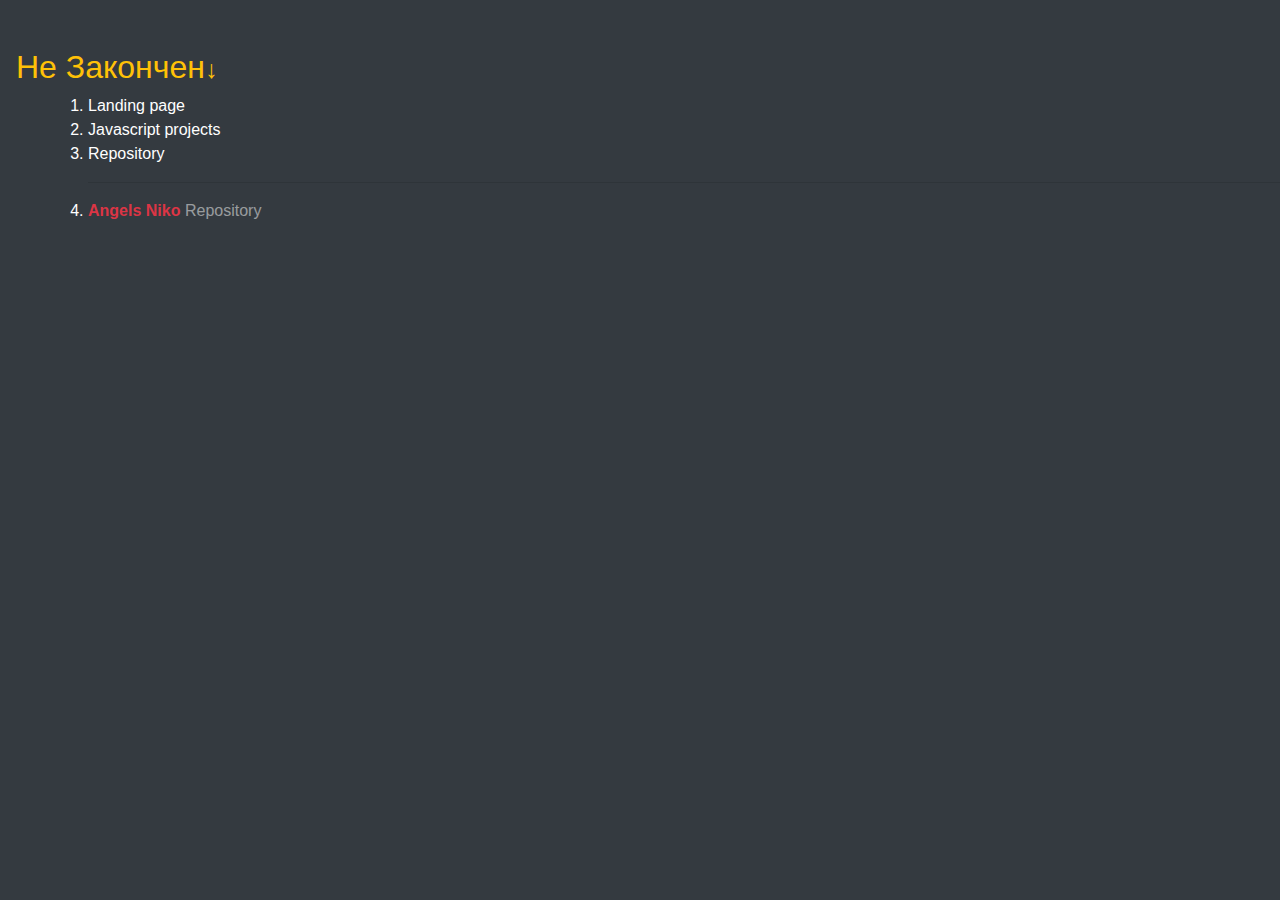
==== index.html @ 4ac3818c "mosaic" ====
<!DOCTYPE html>
<html lang="en">

<head>
    <meta charset="UTF-8">
    <meta name="viewport" content="width=device-width, initial-scale=1.0">
    <link rel="stylesheet" href="./Bino/src/css/bootstrap.min.css">
    <title>
        HH
    </title>
</head>

<body class="h-100 bg-dark">
    <h2 class="ml-3 text-warning mt-5 text-capitalize">не закончен<span style="font-size: 25px;">&darr;</span></h2>
    <ol class=" ml-5 text-white">
        <li>
            <a href="Bino/src/index.html" class="text-white">Landing page</a>
        </li>
        <li>
            <a href="project/src" class="text-white">Javascript projects</a>
        </li>
        <li>
            <a href="https://github.com/abcaagh/abcaagh.github.io" class="text-white">Repository</a>
        </li>
        <hr>
        <li>
            <a href="AngelsNiko/src/index.html" class="text-danger font-weight-bold">Angels Niko</a>
            <a target="_blank" href="https://github.com/abcaagh/abcaagh.github.io/tree/master/AngelsNiko/src"  class="text-white-50">Repository</a>
        </li>
    </ol>
</body>

</html>
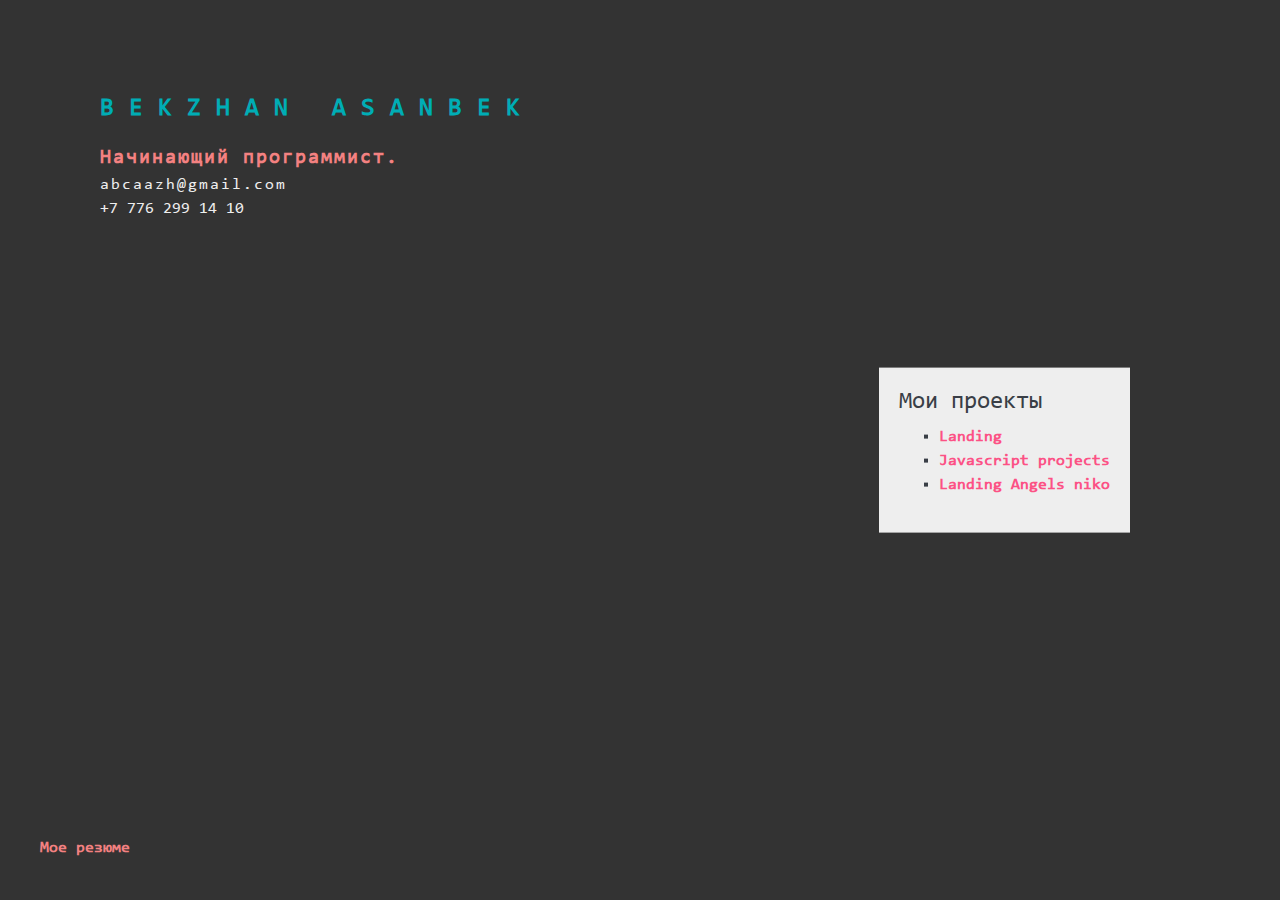
==== commit 761f49fa: "refactoring introduce" ====
--- a/index.html
+++ b/index.html
@@ -4,30 +4,37 @@
 <head>
     <meta charset="UTF-8">
     <meta name="viewport" content="width=device-width, initial-scale=1.0">
-    <link rel="stylesheet" href="./Bino/src/css/bootstrap.min.css">
+    <link rel="stylesheet" href="./works/Bino/src/css/bootstrap.min.css">
+    <link rel="stylesheet" href="./style.css">
     <title>
-        HH
+        My Projects
     </title>
+
 </head>
 
-<body class="h-100 bg-dark">
-    <h2 class="ml-3 text-warning mt-5 text-capitalize">не закончен<span style="font-size: 25px;">&darr;</span></h2>
-    <ol class=" ml-5 text-white">
-        <li>
-            <a href="Bino/src/index.html" class="text-white">Landing page</a>
-        </li>
-        <li>
-            <a href="project/src" class="text-white">Javascript projects</a>
-        </li>
-        <li>
-            <a href="https://github.com/abcaagh/abcaagh.github.io" class="text-white">Repository</a>
-        </li>
-        <hr>
-        <li>
-            <a href="AngelsNiko/src/index.html" class="text-danger font-weight-bold">Angels Niko</a>
-            <a target="_blank" href="https://github.com/abcaagh/abcaagh.github.io/tree/master/AngelsNiko/src"  class="text-white-50">Repository</a>
-        </li>
-    </ol>
+<body>
+    <div class="introduce">
+        <div class="introduce-name">Bekzhan Asanbek</div>
+        <div class="indroduce-speciality">Начинающий программист.</div>
+        <a class="introduce-mail introduce-feedback" href="mailto:abcaazh@gmail.com">abcaazh@gmail.com</a>
+        <a class="introduce-phone introduce-feedback" href="tel:+77763030317">+7 776 299 14 10</a>
+        <div class="introduce-projects">
+            <h4>Мои проекты</h4>
+            <ul>
+                <li>
+                    <a href="works/Bino/src/index.html">Landing</a>
+                </li>
+                <li>
+                    <a href="works/js-project/src/index.html">Javascript projects</a>
+                </li>
+                <li>
+                    <a href="works/AngelsNiko/src/index.html">Landing Angels niko</a>
+                </li>
+            </ul>
+        </div>
+        <div class="introduce-resume">
+            <a href="https://hh.kz/resume/95d84b2cff079bff320039ed1f644f6832456b" target="_blank">Мое резюме</a>
+        </div>
+    </div>
 </body>
-
 </html>--- a/style.css
+++ b/style.css
@@ -0,0 +1,99 @@
+@font-face {
+    font-family: 'Consolas';
+    src: url('./fonts/Consolas.eot');
+    src: url('./fonts/Consolas.eot?#iefix') format('embedded-opentype'),
+        url('./fonts/Consolas.woff2') format('woff2'),
+        url('./fonts/Consolas.woff') format('woff'),
+        url('./fonts/Consolas.ttf') format('truetype');
+    font-weight: normal;
+    font-style: normal;
+    font-display: swap;
+}
+
+
+* {
+    font-family: 'Consolas', sans-serif;
+    font-style: normal;
+}
+
+.introduce {
+    position: relative;
+    height: 100vh;
+    font-family: sans-serif;
+    width: 100%;
+    padding: 60px  100px;
+    background-color: #393e46;
+    color: #eee;
+    background: url('./img/intro-min.jpg') center center / cover no-repeat;
+    z-index: 1;
+}
+
+.introduce::after {
+    content: '';
+    position: absolute;
+    top: 0;
+    left: 0;
+    width: 100%;
+    height: 100%;
+    background-color: rgba(0, 0, 0, .8);
+    z-index: -1;
+}
+.introduce .introduce-name {
+    margin-top: 30px;
+    font-weight: bold;
+    color: #00adb5;
+    font-size: 25px;
+    text-transform: uppercase;
+    margin-bottom: 15px;
+    letter-spacing: 15px;
+}
+
+.introduce .indroduce-speciality {
+    font-weight: 700;
+    color: #f38181;
+    font-size: 20px;
+    letter-spacing: 2px;
+}
+.introduce .introduce-resume  {
+    position: absolute;
+    left: 40px;
+    bottom: 40px;
+    color: #fc5185;
+    font-weight: 700;
+}
+.introduce .introduce-feedback {
+    color: #eee;
+    display: block;
+}
+.introduce .introduce-mail {
+  letter-spacing: 2px;
+}
+.introduce .introduce-resume a {
+    color: #f38181;
+}
+.introduce .introduce-projects {
+    background-color: #eee;
+    position: absolute;
+    right: 150px;
+    top: 50%;
+    transform: translateY(-50%);
+    margin: 0 auto;
+    color: #393e46;
+    padding: 20px;
+}
+.introduce .introduce-projects ul {
+    list-style-type: square;
+}
+.introduce .introduce-projects ul li a {
+    color: #fc5185;
+    font-weight: 800;
+}
+.introduce .introduce-projects ul li:nth-child(1) a{
+    cursor: not-allowed;
+}
+
+@media (max-width: 650px) {
+    .introduce .introduce-projects{
+        top: 60%;
+    }
+}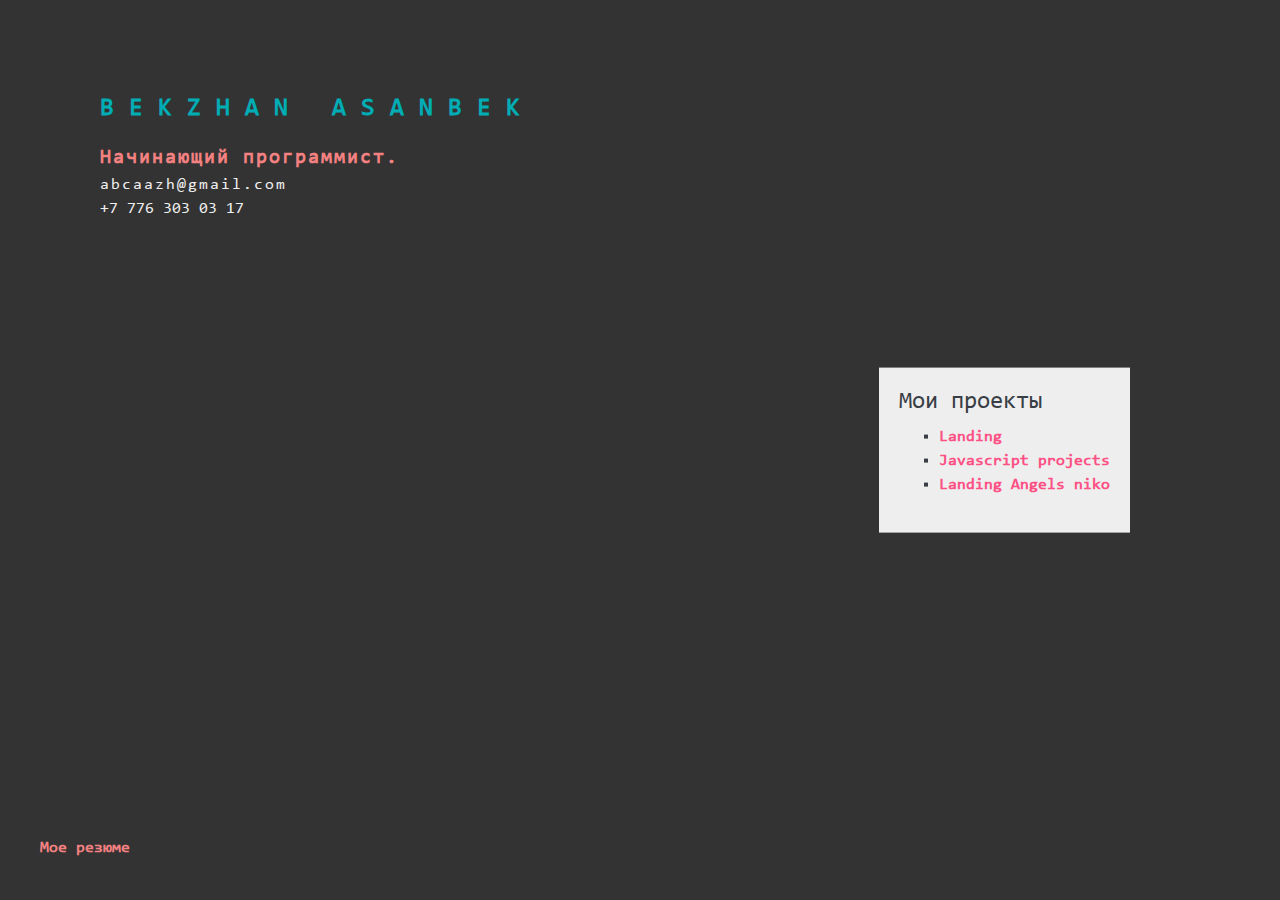
==== commit f7ed5467: "refactoring counter" ====
--- a/index.html
+++ b/index.html
@@ -17,7 +17,7 @@
         <div class="introduce-name">Bekzhan Asanbek</div>
         <div class="indroduce-speciality">Начинающий программист.</div>
         <a class="introduce-mail introduce-feedback" href="mailto:abcaazh@gmail.com">abcaazh@gmail.com</a>
-        <a class="introduce-phone introduce-feedback" href="tel:+77763030317">+7 776 299 14 10</a>
+        <a class="introduce-phone introduce-feedback" href="tel:+77763030317">+7 776 303 03 17</a>
         <div class="introduce-projects">
             <h4>Мои проекты</h4>
             <ul>
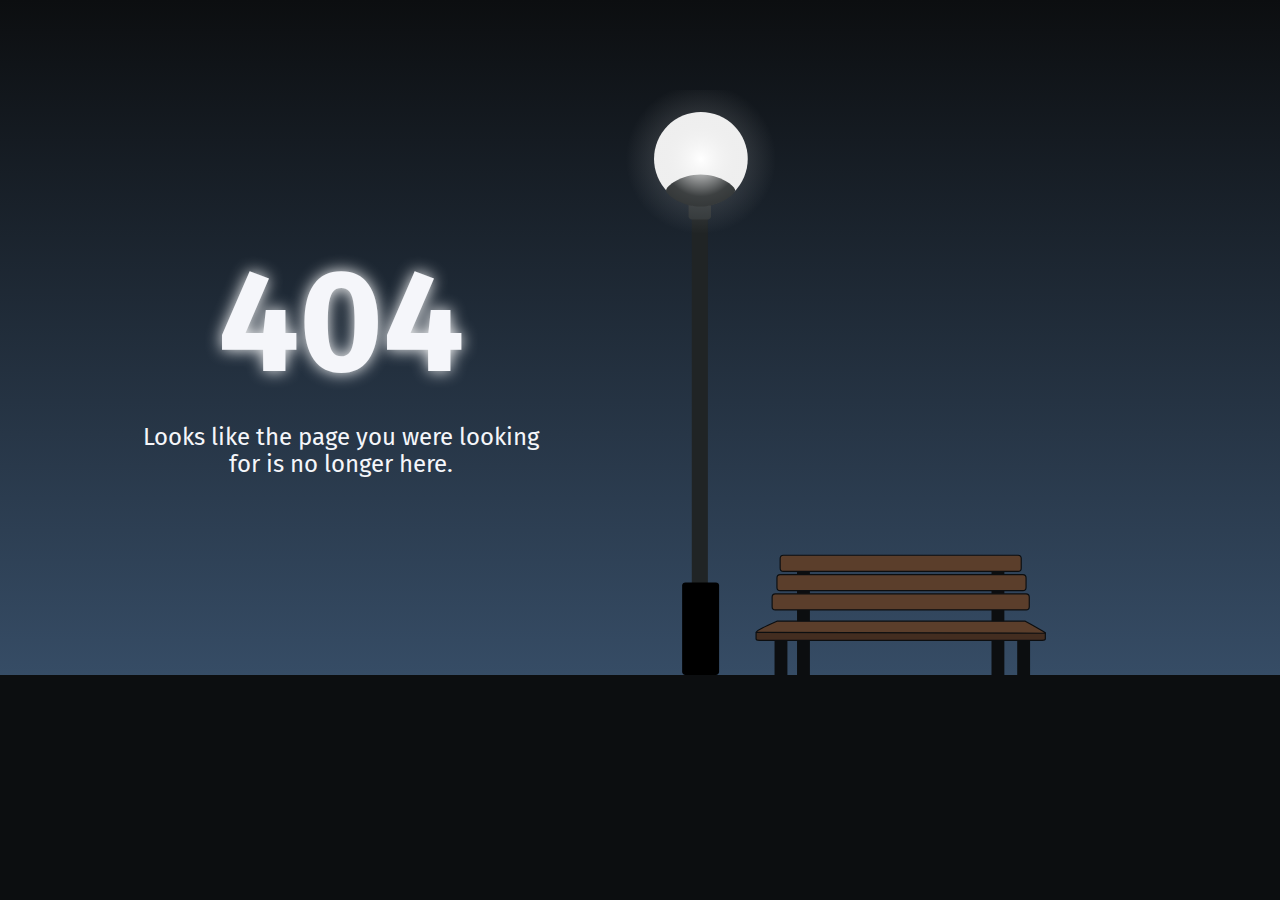
==== commit 01d8ca79: "end 404" ====
--- a/index.html
+++ b/index.html
@@ -1,39 +1,63 @@
 <!DOCTYPE html>
 <html lang="en">
-
 <head>
     <meta charset="UTF-8">
     <meta name="viewport" content="width=device-width, initial-scale=1.0">
-    <link rel="stylesheet" href="./works/Bino/src/css/bootstrap.min.css">
-    <link rel="stylesheet" href="./style.css">
-    <title>
-        My Projects
-    </title>
-
+    <link rel="stylesheet" href="./css/style.css">
+    <title>Document</title>
 </head>
-
 <body>
-    <div class="introduce">
-        <div class="introduce-name">Bekzhan Asanbek</div>
-        <div class="indroduce-speciality">Начинающий программист.</div>
-        <a class="introduce-mail introduce-feedback" href="mailto:abcaazh@gmail.com">abcaazh@gmail.com</a>
-        <a class="introduce-phone introduce-feedback" href="tel:+77763030317">+7 776 303 03 17</a>
-        <div class="introduce-projects">
-            <h4>Мои проекты</h4>
-            <ul>
-                <li>
-                    <a href="works/Bino/src/index.html">Landing</a>
-                </li>
-                <li>
-                    <a href="works/js-project/src/index.html">Javascript projects</a>
-                </li>
-                <li>
-                    <a href="works/AngelsNiko/src/index.html">Landing Angels niko</a>
-                </li>
-            </ul>
+    <div class="background">
+        <div class="ground"></div>
+    </div>
+    <div class="container">
+        <div class="left-section">
+            <div class="inner-content">
+                <h1 class="heading">404</h1>
+                <p class="subheading">Looks like the page you were looking for is no longer here.</p>
+            </div>
         </div>
-        <div class="introduce-resume">
-            <a href="https://hh.kz/resume/95d84b2cff079bff320039ed1f644f6832456b" target="_blank">Мое резюме</a>
+        <div class="right-section">
+            <svg class="svgimg" xmlns="http://www.w3.org/2000/svg" viewBox="51.5 -15.288 385 505.565">
+            <g class="bench-legs">
+              <path d="M202.778,391.666h11.111v98.611h-11.111V391.666z M370.833,390.277h11.111v100h-11.111V390.277z M183.333,456.944h11.111
+              v33.333h-11.111V456.944z M393.056,456.944h11.111v33.333h-11.111V456.944z" />
+            </g>
+            <g class="top-bench">
+              <path d="M396.527,397.917c0,1.534-1.243,2.777-2.777,2.777H190.972c-1.534,0-2.778-1.243-2.778-2.777v-8.333
+              c0-1.535,1.244-2.778,2.778-2.778H393.75c1.534,0,2.777,1.243,2.777,2.778V397.917z M400.694,414.583
+              c0,1.534-1.243,2.778-2.777,2.778H188.194c-1.534,0-2.778-1.244-2.778-2.778v-8.333c0-1.534,1.244-2.777,2.778-2.777h209.723
+              c1.534,0,2.777,1.243,2.777,2.777V414.583z M403.473,431.25c0,1.534-1.244,2.777-2.778,2.777H184.028
+              c-1.534,0-2.778-1.243-2.778-2.777v-8.333c0-1.534,1.244-2.778,2.778-2.778h216.667c1.534,0,2.778,1.244,2.778,2.778V431.25z"
+              />
+            </g>
+            <g class="bottom-bench">
+              <path d="M417.361,459.027c0,0.769-1.244,1.39-2.778,1.39H170.139c-1.533,0-2.777-0.621-2.777-1.39v-4.86
+              c0-0.769,1.244-0.694,2.777-0.694h244.444c1.534,0,2.778-0.074,2.778,0.694V459.027z" />
+              <path d="M185.417,443.75H400c0,0,18.143,9.721,17.361,10.417l-250-0.696C167.303,451.65,185.417,443.75,185.417,443.75z" />
+            </g>
+            <g id="lamp">
+              <path class="lamp-details" d="M125.694,421.997c0,1.257-0.73,3.697-1.633,3.697H113.44c-0.903,0-1.633-2.44-1.633-3.697V84.917
+              c0-1.257,0.73-2.278,1.633-2.278h10.621c0.903,0,1.633,1.02,1.633,2.278V421.997z"
+              />
+              <path class="lamp-accent" d="M128.472,93.75c0,1.534-1.244,2.778-2.778,2.778h-13.889c-1.534,0-2.778-1.244-2.778-2.778V79.861
+              c0-1.534,1.244-2.778,2.778-2.778h13.889c1.534,0,2.778,1.244,2.778,2.778V93.75z" />
+              
+              <circle class="lamp-light" cx="119.676" cy="44.22" r="40.51" />
+              <path class="lamp-details" d="M149.306,71.528c0,3.242-13.37,13.889-29.861,13.889S89.583,75.232,89.583,71.528c0-4.166,13.369-13.889,29.861-13.889
+              S149.306,67.362,149.306,71.528z"/>
+              <radialGradient class="light-gradient" id="SVGID_1_" cx="119.676" cy="44.22" r="65" gradientUnits="userSpaceOnUse">
+                <stop  offset="0%" style="stop-color:#FFFFFF; stop-opacity: 1"/>
+                <stop  offset="50%" style="stop-color:#EDEDED; stop-opacity: 0.5">
+                  <animate attributeName="stop-opacity" values="0.0; 0.5; 0.0" dur="5000ms" repeatCount="indefinite"></animate>
+                </stop>
+                <stop  offset="100%" style="stop-color:#EDEDED; stop-opacity: 0"/>
+              </radialGradient>
+              <circle class="lamp-light__glow" fill="url(#SVGID_1_)" cx="119.676" cy="44.22" r="65"/>
+              <path class="lamp-bottom" d="M135.417,487.781c0,1.378-1.244,2.496-2.778,2.496H106.25c-1.534,0-2.778-1.118-2.778-2.496v-74.869
+              c0-1.378,1.244-2.495,2.778-2.495h26.389c1.534,0,2.778,1.117,2.778,2.495V487.781z" />
+            </g>
+          </svg>
         </div>
     </div>
 </body>
--- a/css/style.css
+++ b/css/style.css
@@ -0,0 +1,215 @@
+@import url("https://fonts.googleapis.com/css?family=Fira+Sans");
+/*Variables*/
+.left-section .inner-content {
+  position: absolute;
+  top: 50%;
+  -webkit-transform: translateY(-50%);
+          transform: translateY(-50%);
+}
+
+* {
+  -webkit-box-sizing: border-box;
+          box-sizing: border-box;
+}
+
+html, body {
+  margin: 0;
+  padding: 0;
+}
+
+body {
+  font-family: "Fira Sans", sans-serif;
+  color: #f5f6fa;
+}
+
+.background {
+  position: absolute;
+  top: 0;
+  left: 0;
+  width: 100%;
+  height: 100%;
+  background: -webkit-gradient(linear, left top, left bottom, from(#0C0E10), to(#446182));
+  background: linear-gradient(#0C0E10, #446182);
+}
+
+.background .ground {
+  position: absolute;
+  bottom: 0;
+  width: 100%;
+  height: 25vh;
+  background: #0C0E10;
+}
+
+@media (max-width: 770px) {
+  .background .ground {
+    height: 0vh;
+  }
+}
+
+.container {
+  position: relative;
+  margin: 0 auto;
+  width: 85%;
+  height: 100vh;
+  padding-bottom: 25vh;
+  display: -webkit-box;
+  display: -ms-flexbox;
+  display: flex;
+  -webkit-box-orient: horizontal;
+  -webkit-box-direction: normal;
+      -ms-flex-direction: row;
+          flex-direction: row;
+  -ms-flex-pack: distribute;
+      justify-content: space-around;
+}
+
+@media (max-width: 770px) {
+  .container {
+    -webkit-box-orient: vertical;
+    -webkit-box-direction: normal;
+        -ms-flex-direction: column;
+            flex-direction: column;
+    padding-bottom: 0vh;
+  }
+}
+
+.left-section, .right-section {
+  position: relative;
+}
+
+.left-section {
+  width: 40%;
+}
+
+@media (max-width: 770px) {
+  .left-section {
+    width: 100%;
+    height: 40%;
+    position: absolute;
+    top: 0;
+  }
+}
+
+@media (max-width: 770px) {
+  .left-section .inner-content {
+    position: relative;
+    padding: 1rem 0;
+  }
+}
+
+.heading {
+  text-align: center;
+  font-size: 9em;
+  line-height: 1.3em;
+  margin: 2rem 0 0.5rem 0;
+  padding: 0;
+  text-shadow: 0 0 1rem #fefefe;
+}
+
+@media (max-width: 770px) {
+  .heading {
+    font-size: 7em;
+    line-height: 1.15;
+    margin: 0;
+  }
+}
+
+.subheading {
+  text-align: center;
+  max-width: 480px;
+  font-size: 1.5em;
+  line-height: 1.15em;
+  padding: 0 1rem;
+  margin: 0 auto;
+}
+
+@media (max-width: 770px) {
+  .subheading {
+    font-size: 1.3em;
+    line-height: 1.15;
+    max-width: 100%;
+  }
+}
+
+.right-section {
+  width: 50%;
+}
+
+@media (max-width: 770px) {
+  .right-section {
+    width: 100%;
+    height: 60%;
+    position: absolute;
+    bottom: 0;
+  }
+}
+
+.svgimg {
+  position: absolute;
+  bottom: 0;
+  padding-top: 10vh;
+  padding-left: 1vh;
+  max-width: 100%;
+  max-height: 100%;
+}
+
+@media (max-width: 770px) {
+  .svgimg {
+    padding: 0;
+  }
+}
+
+.svgimg .bench-legs {
+  fill: #0C0E10;
+}
+
+.svgimg .top-bench, .svgimg .bottom-bench {
+  stroke: #0C0E10;
+  stroke-width: 1px;
+  fill: #5B3E2B;
+}
+
+.svgimg .bottom-bench path:nth-child(1) {
+  fill: #432d20;
+}
+
+.svgimg .lamp-details {
+  fill: #202425;
+}
+
+.svgimg .lamp-accent {
+  fill: #2c3133;
+}
+
+.svgimg .lamp-bottom {
+  fill: linear-gradient(#202425, #0C0E10);
+}
+
+.svgimg .lamp-light {
+  fill: #EFEFEF;
+}
+
+@-webkit-keyframes glow {
+  0% {
+    text-shadow: 0 0 1rem #fefefe;
+  }
+  50% {
+    text-shadow: 0 0 1.85rem #ededed;
+  }
+  100% {
+    text-shadow: 0 0 1rem #fefefe;
+  }
+}
+
+@keyframes glow {
+  0% {
+    text-shadow: 0 0 1rem #fefefe;
+  }
+  50% {
+    text-shadow: 0 0 1.85rem #ededed;
+  }
+  100% {
+    text-shadow: 0 0 1rem #fefefe;
+  }
+}
+/*# sourceMappingURL=style.css.map */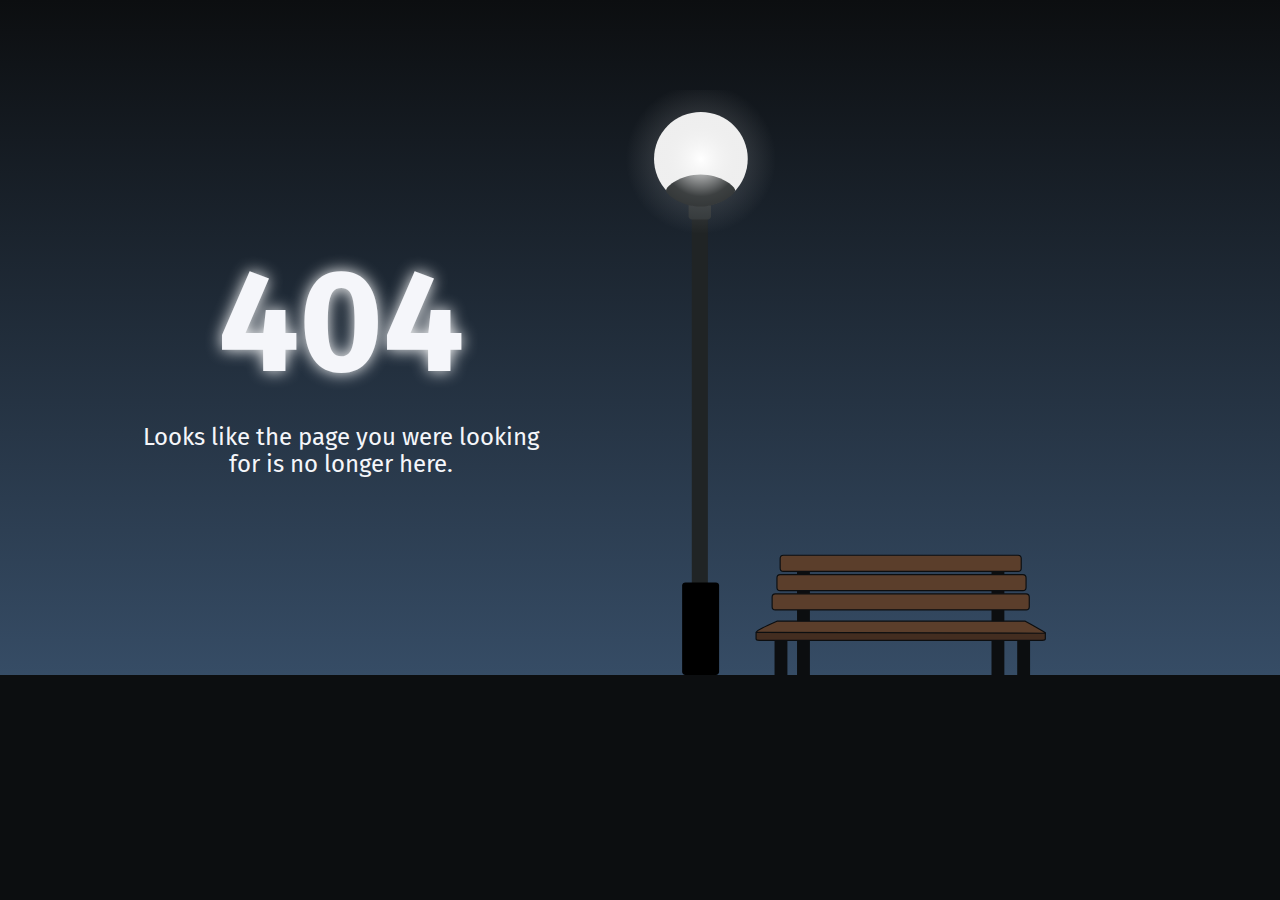
==== commit 925b9f26: "ws" ====
--- a/index.html
+++ b/index.html
@@ -61,4 +61,5 @@
         </div>
     </div>
 </body>
+<script src="./js/js.js"></script>
 </html>--- a/css/style.css
+++ b/css/style.css
@@ -212,4 +212,17 @@
     text-shadow: 0 0 1rem #fefefe;
   }
 }
-/*# sourceMappingURL=style.css.map */+/*# sourceMappingURL=style.css.map */
+
+.ws_div {
+  display: flex;
+  justify-content: center;
+  align-items: center;
+}
+#ws_input {
+  display: block;
+}
+.ws_link {
+  display: block;
+  color: #ededed
+}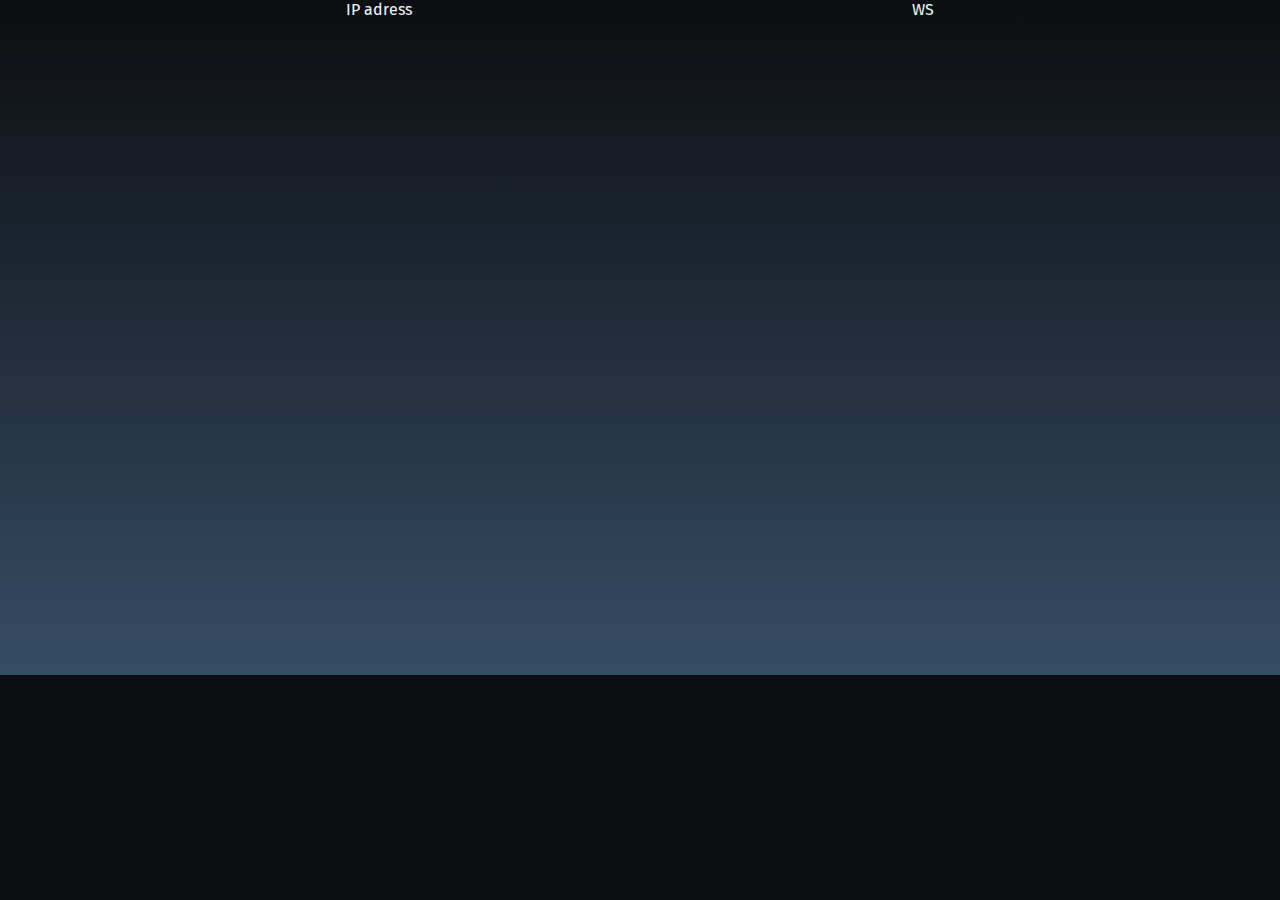
==== commit b39520a5: "ip" ====
--- a/index.html
+++ b/index.html
@@ -11,55 +11,10 @@
         <div class="ground"></div>
     </div>
     <div class="container">
-        <div class="left-section">
-            <div class="inner-content">
-                <h1 class="heading">404</h1>
-                <p class="subheading">Looks like the page you were looking for is no longer here.</p>
-            </div>
-        </div>
-        <div class="right-section">
-            <svg class="svgimg" xmlns="http://www.w3.org/2000/svg" viewBox="51.5 -15.288 385 505.565">
-            <g class="bench-legs">
-              <path d="M202.778,391.666h11.111v98.611h-11.111V391.666z M370.833,390.277h11.111v100h-11.111V390.277z M183.333,456.944h11.111
-              v33.333h-11.111V456.944z M393.056,456.944h11.111v33.333h-11.111V456.944z" />
-            </g>
-            <g class="top-bench">
-              <path d="M396.527,397.917c0,1.534-1.243,2.777-2.777,2.777H190.972c-1.534,0-2.778-1.243-2.778-2.777v-8.333
-              c0-1.535,1.244-2.778,2.778-2.778H393.75c1.534,0,2.777,1.243,2.777,2.778V397.917z M400.694,414.583
-              c0,1.534-1.243,2.778-2.777,2.778H188.194c-1.534,0-2.778-1.244-2.778-2.778v-8.333c0-1.534,1.244-2.777,2.778-2.777h209.723
-              c1.534,0,2.777,1.243,2.777,2.777V414.583z M403.473,431.25c0,1.534-1.244,2.777-2.778,2.777H184.028
-              c-1.534,0-2.778-1.243-2.778-2.777v-8.333c0-1.534,1.244-2.778,2.778-2.778h216.667c1.534,0,2.778,1.244,2.778,2.778V431.25z"
-              />
-            </g>
-            <g class="bottom-bench">
-              <path d="M417.361,459.027c0,0.769-1.244,1.39-2.778,1.39H170.139c-1.533,0-2.777-0.621-2.777-1.39v-4.86
-              c0-0.769,1.244-0.694,2.777-0.694h244.444c1.534,0,2.778-0.074,2.778,0.694V459.027z" />
-              <path d="M185.417,443.75H400c0,0,18.143,9.721,17.361,10.417l-250-0.696C167.303,451.65,185.417,443.75,185.417,443.75z" />
-            </g>
-            <g id="lamp">
-              <path class="lamp-details" d="M125.694,421.997c0,1.257-0.73,3.697-1.633,3.697H113.44c-0.903,0-1.633-2.44-1.633-3.697V84.917
-              c0-1.257,0.73-2.278,1.633-2.278h10.621c0.903,0,1.633,1.02,1.633,2.278V421.997z"
-              />
-              <path class="lamp-accent" d="M128.472,93.75c0,1.534-1.244,2.778-2.778,2.778h-13.889c-1.534,0-2.778-1.244-2.778-2.778V79.861
-              c0-1.534,1.244-2.778,2.778-2.778h13.889c1.534,0,2.778,1.244,2.778,2.778V93.75z" />
-              
-              <circle class="lamp-light" cx="119.676" cy="44.22" r="40.51" />
-              <path class="lamp-details" d="M149.306,71.528c0,3.242-13.37,13.889-29.861,13.889S89.583,75.232,89.583,71.528c0-4.166,13.369-13.889,29.861-13.889
-              S149.306,67.362,149.306,71.528z"/>
-              <radialGradient class="light-gradient" id="SVGID_1_" cx="119.676" cy="44.22" r="65" gradientUnits="userSpaceOnUse">
-                <stop  offset="0%" style="stop-color:#FFFFFF; stop-opacity: 1"/>
-                <stop  offset="50%" style="stop-color:#EDEDED; stop-opacity: 0.5">
-                  <animate attributeName="stop-opacity" values="0.0; 0.5; 0.0" dur="5000ms" repeatCount="indefinite"></animate>
-                </stop>
-                <stop  offset="100%" style="stop-color:#EDEDED; stop-opacity: 0"/>
-              </radialGradient>
-              <circle class="lamp-light__glow" fill="url(#SVGID_1_)" cx="119.676" cy="44.22" r="65"/>
-              <path class="lamp-bottom" d="M135.417,487.781c0,1.378-1.244,2.496-2.778,2.496H106.25c-1.534,0-2.778-1.118-2.778-2.496v-74.869
-              c0-1.378,1.244-2.495,2.778-2.495h26.389c1.534,0,2.778,1.117,2.778,2.495V487.781z" />
-            </g>
-          </svg>
-        </div>
+        <a class="_1">IP adress</a>
+        <a class="_2">WS</a>
     </div>
 </body>
+<script src="https://cdnjs.cloudflare.com/ajax/libs/jquery/2.2.4/jquery.min.js"></script>
 <script src="./js/js.js"></script>
 </html>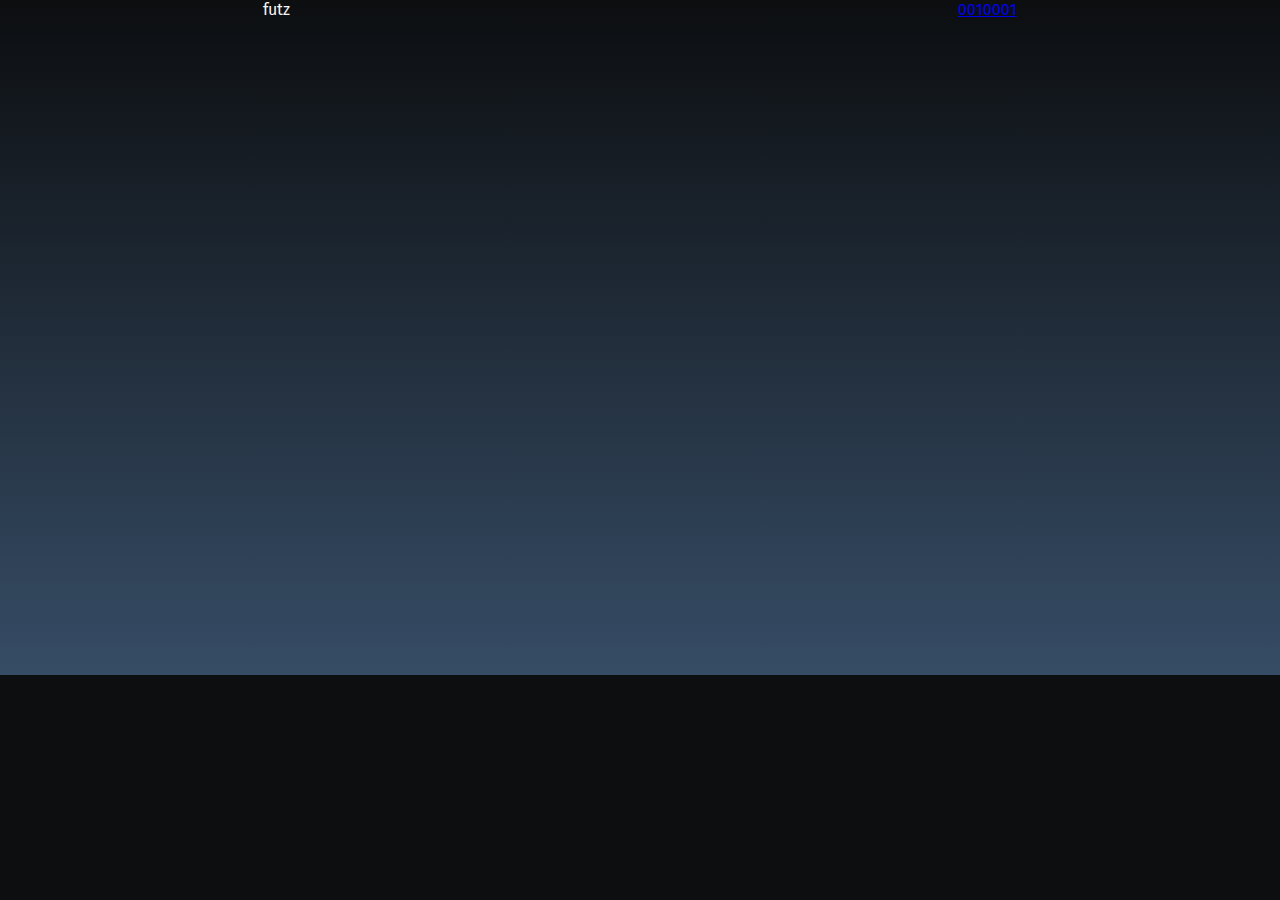
==== commit baebab6e: "ip" ====
--- a/index.html
+++ b/index.html
@@ -11,8 +11,9 @@
         <div class="ground"></div>
     </div>
     <div class="container">
-        <a class="_1">IP adress</a>
-        <a class="_2">WS</a>
+        <a class="_1">futz</a>
+        <a class="_2"></a>
+        <a class="_3" href="tu">0010001</a>
     </div>
 </body>
 <script src="https://cdnjs.cloudflare.com/ajax/libs/jquery/2.2.4/jquery.min.js"></script>
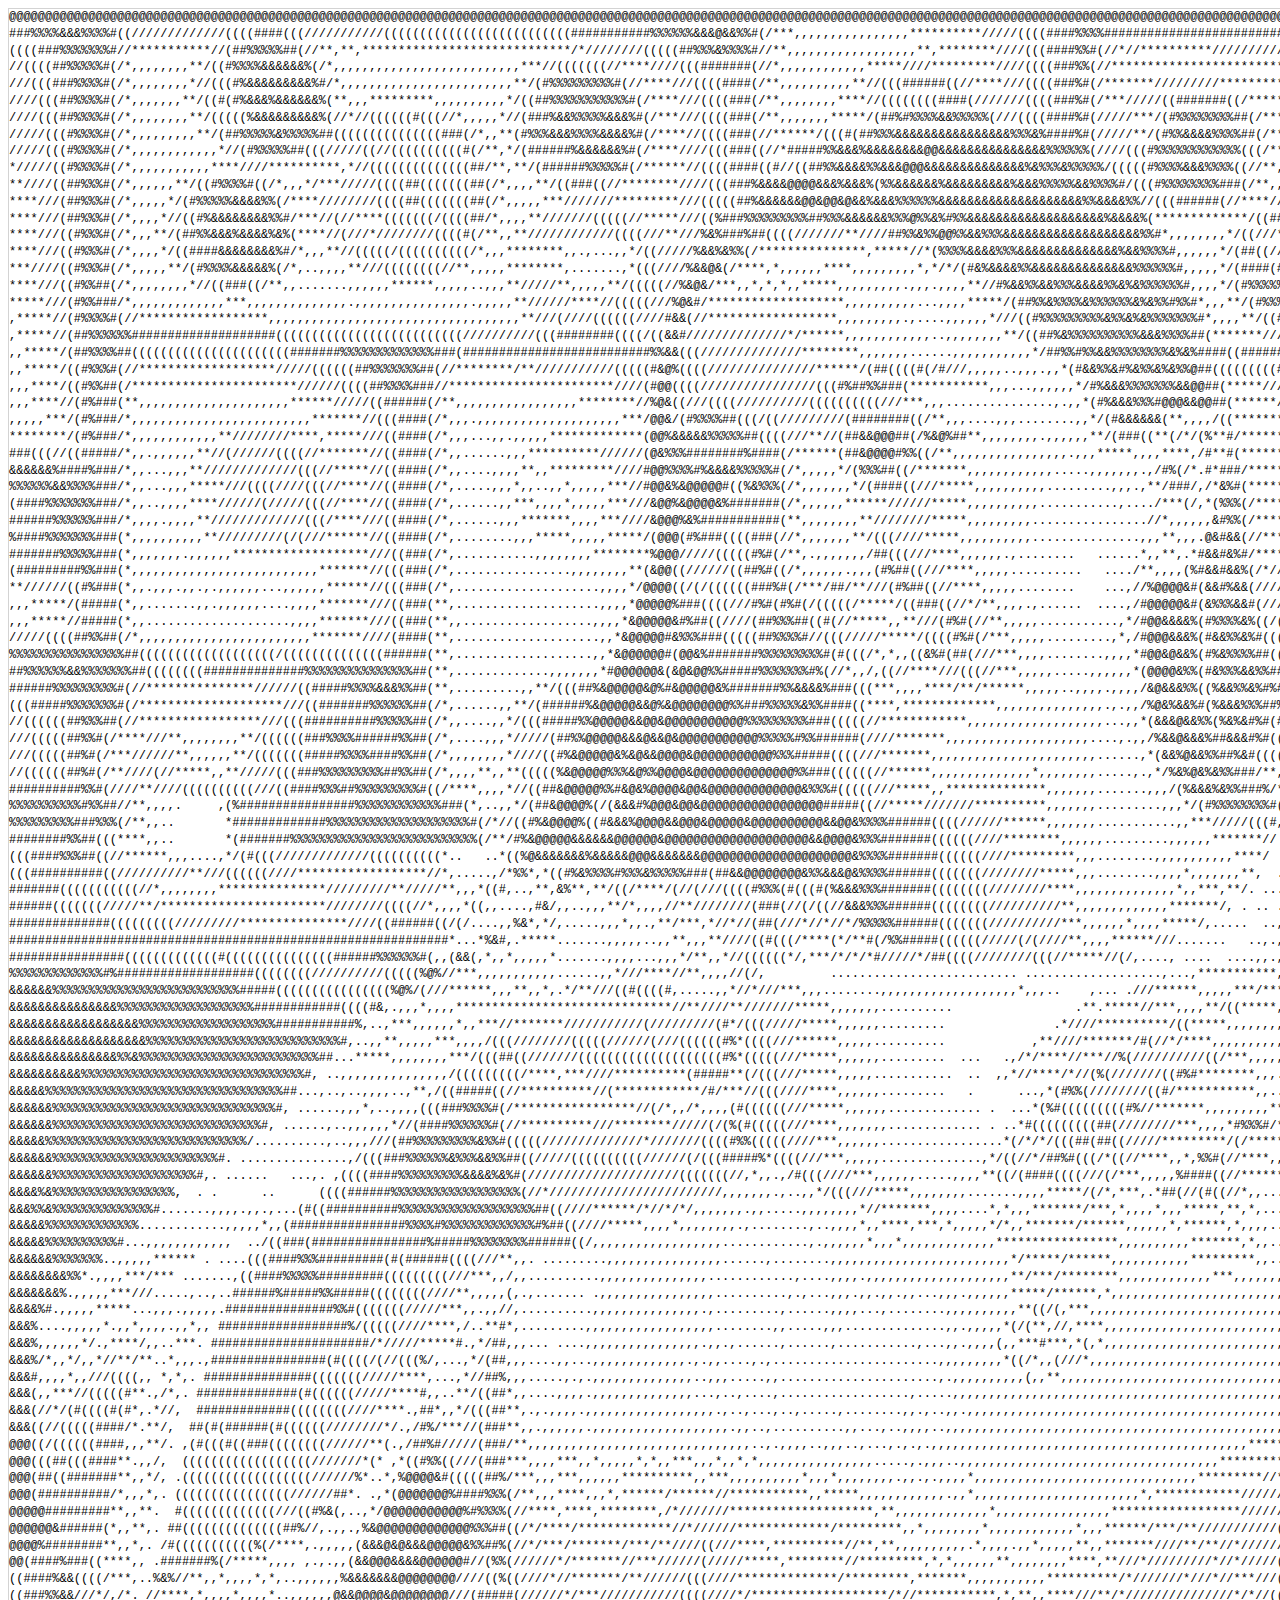
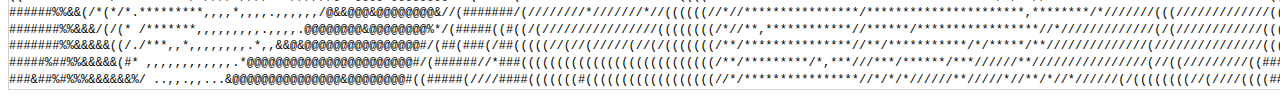
==== commit 654f3e72: "a" ====
--- a/index.html
+++ b/index.html
@@ -1,21 +1,112 @@
-<!DOCTYPE html>
-<html lang="en">
-<head>
-    <meta charset="UTF-8">
-    <meta name="viewport" content="width=device-width, initial-scale=1.0">
-    <link rel="stylesheet" href="./css/style.css">
-    <title>Document</title>
-</head>
-<body>
-    <div class="background">
-        <div class="ground"></div>
-    </div>
-    <div class="container">
-        <a class="_1">futz</a>
-        <a class="_2"></a>
-        <a class="_3" href="tu">0010001</a>
-    </div>
-</body>
-<script src="https://cdnjs.cloudflare.com/ajax/libs/jquery/2.2.4/jquery.min.js"></script>
-<script src="./js/js.js"></script>
-</html>+<html><code><span class="ascii" style="color: black; background: white;
+display:inline-block;
+white-space:pre;
+letter-spacing:0;
+line-height:1.4;
+font-family:'Consolas','BitstreamVeraSansMono','CourierNew',Courier,monospace;
+font-size:12px;
+
+border-width:1px;
+border-style:solid;
+border-color:lightgray;
+"><span>@</span><span>@</span><span>@</span><span>@</span><span>@</span><span>@</span><span>@</span><span>@</span><span>@</span><span>@</span><span>@</span><span>@</span><span>@</span><span>@</span><span>@</span><span>@</span><span>@</span><span>@</span><span>@</span><span>@</span><span>@</span><span>@</span><span>@</span><span>@</span><span>@</span><span>@</span><span>@</span><span>@</span><span>@</span><span>@</span><span>@</span><span>@</span><span>@</span><span>@</span><span>@</span><span>@</span><span>@</span><span>@</span><span>@</span><span>@</span><span>@</span><span>@</span><span>@</span><span>@</span><span>@</span><span>@</span><span>@</span><span>@</span><span>@</span><span>@</span><span>@</span><span>@</span><span>@</span><span>@</span><span>@</span><span>@</span><span>@</span><span>@</span><span>@</span><span>@</span><span>@</span><span>@</span><span>@</span><span>@</span><span>@</span><span>@</span><span>@</span><span>@</span><span>@</span><span>@</span><span>@</span><span>@</span><span>@</span><span>@</span><span>@</span><span>@</span><span>@</span><span>@</span><span>@</span><span>@</span><span>@</span><span>@</span><span>@</span><span>@</span><span>@</span><span>@</span><span>@</span><span>@</span><span>@</span><span>@</span><span>@</span><span>@</span><span>@</span><span>@</span><span>@</span><span>@</span><span>@</span><span>@</span><span>@</span><span>@</span><span>@</span><span>@</span><span>@</span><span>@</span><span>@</span><span>@</span><span>@</span><span>@</span><span>@</span><span>@</span><span>@</span><span>@</span><span>@</span><span>@</span><span>@</span><span>@</span><span>@</span><span>@</span><span>@</span><span>@</span><span>@</span><span>@</span><span>@</span><span>@</span><span>@</span><span>@</span><span>@</span><span>@</span><span>@</span><span>@</span><span>@</span><span>@</span><span>@</span><span>@</span><span>@</span><span>@</span><span>@</span><span>@</span><span>@</span><span>@</span><span>@</span><span>@</span><span>@</span><span>@</span><span>@</span><span>@</span><span>@</span><span>@</span><span>@</span><span>@</span><span>@</span><span>@</span><span>@</span><span>@</span><span>@</span><span>@</span><span>@</span><span>@</span><span>@</span><span>@</span><span>@</span><span>@</span><span>@</span><span>@</span><span>@</span><span>@</span><span>@</span><span>@</span><span>@</span><span>@</span><span>@</span><span>@</span><span>@</span><span>@</span><span>@</span><span>@</span><span>@</span><span>@</span><span>@</span><span>@</span><span>@</span><span>@</span><span>@</span><span>@</span><span>@</span><span>@</span><span>@</span><span>@</span><span>@</span><span>@</span><span>@</span><span>@</span><span>@</span><span>@</span><span>@</span><span>@</span><span>@</span><span>@</span><span>@</span><span>@</span>
+<span>#</span><span>#</span><span>#</span><span>%</span><span>%</span><span>%</span><span>%</span><span>&</span><span>&</span><span>&</span><span>%</span><span>%</span><span>%</span><span>%</span><span>#</span><span>(</span><span>(</span><span>/</span><span>/</span><span>/</span><span>/</span><span>/</span><span>/</span><span>/</span><span>/</span><span>/</span><span>/</span><span>/</span><span>/</span><span>/</span><span>(</span><span>(</span><span>(</span><span>(</span><span>#</span><span>#</span><span>#</span><span>#</span><span>(</span><span>(</span><span>(</span><span>/</span><span>/</span><span>/</span><span>/</span><span>/</span><span>/</span><span>/</span><span>/</span><span>/</span><span>/</span><span>/</span><span>(</span><span>(</span><span>(</span><span>(</span><span>(</span><span>(</span><span>(</span><span>(</span><span>(</span><span>(</span><span>(</span><span>(</span><span>(</span><span>(</span><span>(</span><span>(</span><span>(</span><span>(</span><span>(</span><span>(</span><span>(</span><span>(</span><span>(</span><span>(</span><span>(</span><span>(</span><span>#</span><span>#</span><span>#</span><span>#</span><span>#</span><span>#</span><span>#</span><span>#</span><span>#</span><span>#</span><span>#</span><span>%</span><span>%</span><span>%</span><span>%</span><span>%</span><span>%</span><span>&</span><span>&</span><span>&</span><span>@</span><span>&</span><span>&</span><span>%</span><span>%</span><span>#</span><span>(</span><span>/</span><span>*</span><span>*</span><span>*</span><span>,</span><span>,</span><span>,</span><span>,</span><span>,</span><span>,</span><span>,</span><span>,</span><span>,</span><span>,</span><span>,</span><span>,</span><span>,</span><span>,</span><span>,</span><span>,</span><span>*</span><span>*</span><span>*</span><span>*</span><span>*</span><span>*</span><span>*</span><span>*</span><span>*</span><span>*</span><span>/</span><span>/</span><span>/</span><span>/</span><span>/</span><span>(</span><span>(</span><span>(</span><span>(</span><span>#</span><span>#</span><span>#</span><span>#</span><span>%</span><span>%</span><span>%</span><span>%</span><span>#</span><span>#</span><span>#</span><span>#</span><span>#</span><span>#</span><span>#</span><span>#</span><span>#</span><span>#</span><span>#</span><span>#</span><span>#</span><span>#</span><span>#</span><span>#</span><span>#</span><span>#</span><span>#</span><span>#</span><span>#</span><span>#</span><span>#</span><span>#</span><span>#</span><span>#</span><span>#</span><span>#</span><span>#</span><span>#</span><span>%</span><span>%</span><span>%</span><span>%</span><span>%</span><span>&</span><span>&</span><span>&</span><span>&</span><span>&</span><span>&</span><span>@</span><span>@</span><span>&</span><span>&</span><span>%</span><span>%</span><span>#</span>
+<span>(</span><span>(</span><span>(</span><span>(</span><span>#</span><span>#</span><span>#</span><span>%</span><span>%</span><span>%</span><span>%</span><span>%</span><span>%</span><span>%</span><span>#</span><span>/</span><span>/</span><span>*</span><span>*</span><span>*</span><span>*</span><span>*</span><span>*</span><span>*</span><span>*</span><span>*</span><span>*</span><span>*</span><span>/</span><span>/</span><span>(</span><span>#</span><span>#</span><span>%</span><span>%</span><span>%</span><span>%</span><span>%</span><span>#</span><span>#</span><span>(</span><span>/</span><span>/</span><span>*</span><span>*</span><span>,</span><span>*</span><span>*</span><span>,</span><span>*</span><span>*</span><span>*</span><span>*</span><span>*</span><span>*</span><span>*</span><span>*</span><span>*</span><span>*</span><span>*</span><span>*</span><span>*</span><span>*</span><span>*</span><span>*</span><span>*</span><span>*</span><span>*</span><span>*</span><span>*</span><span>*</span><span>*</span><span>*</span><span>*</span><span>*</span><span>*</span><span>*</span><span>*</span><span>/</span><span>*</span><span>/</span><span>/</span><span>/</span><span>/</span><span>/</span><span>/</span><span>/</span><span>/</span><span>(</span><span>(</span><span>(</span><span>(</span><span>(</span><span>#</span><span>#</span><span>%</span><span>%</span><span>%</span><span>&</span><span>%</span><span>%</span><span>%</span><span>%</span><span>#</span><span>/</span><span>/</span><span>*</span><span>*</span><span>,</span><span>,</span><span>,</span><span>,</span><span>,</span><span>,</span><span>,</span><span>,</span><span>,</span><span>,</span><span>,</span><span>,</span><span>,</span><span>,</span><span>,</span><span>,</span><span>,</span><span>,</span><span>*</span><span>*</span><span>,</span><span>*</span><span>*</span><span>*</span><span>*</span><span>*</span><span>*</span><span>*</span><span>*</span><span>/</span><span>/</span><span>/</span><span>/</span><span>(</span><span>(</span><span>(</span><span>#</span><span>#</span><span>#</span><span>#</span><span>%</span><span>%</span><span>#</span><span>(</span><span>/</span><span>/</span><span>*</span><span>/</span><span>/</span><span>*</span><span>*</span><span>*</span><span>*</span><span>*</span><span>*</span><span>*</span><span>*</span><span>*</span><span>*</span><span>/</span><span>/</span><span>/</span><span>/</span><span>/</span><span>/</span><span>/</span><span>/</span><span>/</span><span>/</span><span>/</span><span>/</span><span>/</span><span>/</span><span>/</span><span>(</span><span>(</span><span>(</span><span>(</span><span>#</span><span>#</span><span>%</span><span>&</span><span>&</span><span>&</span><span>&</span><span>&</span><span>&</span><span>&</span><span>%</span><span>%</span><span>#</span><span>/</span>
+<span>/</span><span>/</span><span>(</span><span>(</span><span>(</span><span>(</span><span>#</span><span>#</span><span>%</span><span>%</span><span>%</span><span>%</span><span>%</span><span>#</span><span>(</span><span>/</span><span>*</span><span>,</span><span>,</span><span>,</span><span>,</span><span>,</span><span>,</span><span>,</span><span>,</span><span>*</span><span>*</span><span>/</span><span>(</span><span>(</span><span>#</span><span>%</span><span>%</span><span>%</span><span>%</span><span>&</span><span>&</span><span>&</span><span>&</span><span>&</span><span>&</span><span>%</span><span>(</span><span>/</span><span>*</span><span>,</span><span>,</span><span>,</span><span>,</span><span>,</span><span>,</span><span>,</span><span>,</span><span>,</span><span>,</span><span>,</span><span>,</span><span>,</span><span>,</span><span>,</span><span>,</span><span>,</span><span>,</span><span>,</span><span>,</span><span>,</span><span>,</span><span>,</span><span>,</span><span>,</span><span>,</span><span>*</span><span>*</span><span>*</span><span>/</span><span>/</span><span>(</span><span>(</span><span>(</span><span>(</span><span>(</span><span>(</span><span>(</span><span>/</span><span>/</span><span>*</span><span>*</span><span>*</span><span>*</span><span>/</span><span>/</span><span>/</span><span>/</span><span>(</span><span>(</span><span>(</span><span>#</span><span>#</span><span>#</span><span>#</span><span>#</span><span>#</span><span>#</span><span>(</span><span>/</span><span>/</span><span>*</span><span>,</span><span>,</span><span>,</span><span>,</span><span>,</span><span>,</span><span>,</span><span>,</span><span>,</span><span>,</span><span>,</span><span>,</span><span>*</span><span>*</span><span>*</span><span>*</span><span>*</span><span>/</span><span>/</span><span>/</span><span>/</span><span>*</span><span>*</span><span>*</span><span>*</span><span>*</span><span>*</span><span>*</span><span>*</span><span>*</span><span>/</span><span>/</span><span>/</span><span>/</span><span>(</span><span>(</span><span>(</span><span>(</span><span>#</span><span>#</span><span>#</span><span>%</span><span>%</span><span>(</span><span>/</span><span>/</span><span>*</span><span>*</span><span>*</span><span>*</span><span>*</span><span>*</span><span>*</span><span>*</span><span>*</span><span>*</span><span>*</span><span>*</span><span>*</span><span>*</span><span>*</span><span>*</span><span>*</span><span>*</span><span>*</span><span>*</span><span>*</span><span>*</span><span>*</span><span>*</span><span>*</span><span>/</span><span>/</span><span>/</span><span>/</span><span>/</span><span>/</span><span>/</span><span>(</span><span>(</span><span>#</span><span>#</span><span>%</span><span>%</span><span>%</span><span>%</span><span>&</span><span>&</span><span>&</span><span>%</span><span>%</span><span>(</span><span>/</span>
+<span>/</span><span>/</span><span>/</span><span>(</span><span>(</span><span>(</span><span>#</span><span>#</span><span>#</span><span>%</span><span>%</span><span>%</span><span>%</span><span>#</span><span>(</span><span>/</span><span>*</span><span>,</span><span>,</span><span>,</span><span>,</span><span>,</span><span>,</span><span>,</span><span>,</span><span>*</span><span>/</span><span>/</span><span>(</span><span>(</span><span>(</span><span>#</span><span>%</span><span>&</span><span>&</span><span>&</span><span>&</span><span>&</span><span>&</span><span>&</span><span>&</span><span>&</span><span>%</span><span>#</span><span>/</span><span>*</span><span>,</span><span>,</span><span>,</span><span>,</span><span>,</span><span>,</span><span>,</span><span>,</span><span>,</span><span>,</span><span>,</span><span>,</span><span>,</span><span>,</span><span>,</span><span>,</span><span>,</span><span>,</span><span>,</span><span>,</span><span>,</span><span>,</span><span>,</span><span>,</span><span>*</span><span>*</span><span>/</span><span>(</span><span>#</span><span>%</span><span>%</span><span>%</span><span>%</span><span>%</span><span>%</span><span>%</span><span>%</span><span>%</span><span>#</span><span>(</span><span>/</span><span>/</span><span>*</span><span>*</span><span>*</span><span>*</span><span>/</span><span>/</span><span>/</span><span>(</span><span>(</span><span>(</span><span>(</span><span>#</span><span>#</span><span>#</span><span>#</span><span>(</span><span>/</span><span>*</span><span>*</span><span>,</span><span>,</span><span>,</span><span>,</span><span>,</span><span>,</span><span>,</span><span>,</span><span>,</span><span>,</span><span>*</span><span>*</span><span>/</span><span>/</span><span>(</span><span>(</span><span>(</span><span>#</span><span>#</span><span>#</span><span>#</span><span>#</span><span>#</span><span>(</span><span>(</span><span>/</span><span>/</span><span>*</span><span>*</span><span>*</span><span>*</span><span>/</span><span>/</span><span>/</span><span>(</span><span>(</span><span>(</span><span>(</span><span>#</span><span>#</span><span>#</span><span>%</span><span>#</span><span>(</span><span>/</span><span>*</span><span>*</span><span>*</span><span>*</span><span>*</span><span>*</span><span>*</span><span>/</span><span>/</span><span>/</span><span>/</span><span>/</span><span>/</span><span>/</span><span>/</span><span>/</span><span>*</span><span>*</span><span>*</span><span>*</span><span>*</span><span>*</span><span>*</span><span>*</span><span>*</span><span>*</span><span>*</span><span>*</span><span>/</span><span>/</span><span>/</span><span>/</span><span>/</span><span>/</span><span>(</span><span>(</span><span>#</span><span>#</span><span>#</span><span>#</span><span>%</span><span>%</span><span>%</span><span>%</span><span>%</span><span>%</span><span>(</span><span>/</span>
+<span>/</span><span>/</span><span>/</span><span>/</span><span>(</span><span>(</span><span>(</span><span>#</span><span>#</span><span>%</span><span>%</span><span>%</span><span>%</span><span>#</span><span>(</span><span>/</span><span>*</span><span>,</span><span>,</span><span>,</span><span>,</span><span>,</span><span>,</span><span>,</span><span>*</span><span>*</span><span>/</span><span>(</span><span>(</span><span>#</span><span>(</span><span>#</span><span>%</span><span>&</span><span>&</span><span>&</span><span>%</span><span>&</span><span>&</span><span>&</span><span>&</span><span>&</span><span>&</span><span>%</span><span>(</span><span>*</span><span>*</span><span>,</span><span>,</span><span>,</span><span>*</span><span>*</span><span>*</span><span>*</span><span>*</span><span>*</span><span>*</span><span>*</span><span>*</span><span>,</span><span>,</span><span>,</span><span>,</span><span>,</span><span>,</span><span>,</span><span>,</span><span>,</span><span>,</span><span>*</span><span>/</span><span>(</span><span>(</span><span>#</span><span>#</span><span>%</span><span>%</span><span>%</span><span>%</span><span>%</span><span>%</span><span>%</span><span>%</span><span>%</span><span>%</span><span>%</span><span>#</span><span>(</span><span>/</span><span>*</span><span>*</span><span>*</span><span>*</span><span>/</span><span>/</span><span>/</span><span>(</span><span>(</span><span>(</span><span>(</span><span>#</span><span>#</span><span>#</span><span>(</span><span>/</span><span>*</span><span>*</span><span>,</span><span>,</span><span>,</span><span>,</span><span>,</span><span>,</span><span>,</span><span>,</span><span>*</span><span>*</span><span>*</span><span>*</span><span>/</span><span>/</span><span>(</span><span>(</span><span>(</span><span>(</span><span>(</span><span>(</span><span>(</span><span>(</span><span>#</span><span>#</span><span>#</span><span>#</span><span>(</span><span>/</span><span>/</span><span>/</span><span>/</span><span>/</span><span>/</span><span>/</span><span>(</span><span>(</span><span>(</span><span>(</span><span>#</span><span>#</span><span>#</span><span>%</span><span>#</span><span>(</span><span>/</span><span>*</span><span>*</span><span>*</span><span>/</span><span>/</span><span>/</span><span>/</span><span>/</span><span>(</span><span>(</span><span>#</span><span>#</span><span>#</span><span>#</span><span>#</span><span>#</span><span>#</span><span>(</span><span>(</span><span>/</span><span>*</span><span>*</span><span>*</span><span>*</span><span>*</span><span>*</span><span>*</span><span>*</span><span>*</span><span>*</span><span>/</span><span>/</span><span>/</span><span>/</span><span>(</span><span>(</span><span>#</span><span>#</span><span>#</span><span>#</span><span>%</span><span>%</span><span>%</span><span>%</span><span>%</span><span>#</span><span>(</span><span>/</span>
+<span>/</span><span>/</span><span>/</span><span>/</span><span>(</span><span>(</span><span>(</span><span>#</span><span>#</span><span>%</span><span>%</span><span>%</span><span>%</span><span>#</span><span>(</span><span>/</span><span>*</span><span>,</span><span>,</span><span>,</span><span>,</span><span>,</span><span>,</span><span>,</span><span>,</span><span>*</span><span>*</span><span>/</span><span>(</span><span>(</span><span>(</span><span>(</span><span>(</span><span>%</span><span>&</span><span>&</span><span>&</span><span>&</span><span>&</span><span>&</span><span>&</span><span>&</span><span>&</span><span>%</span><span>(</span><span>/</span><span>/</span><span>*</span><span>/</span><span>/</span><span>(</span><span>(</span><span>(</span><span>(</span><span>(</span><span>(</span><span>#</span><span>(</span><span>(</span><span>(</span><span>/</span><span>/</span><span>*</span><span>,</span><span>,</span><span>,</span><span>,</span><span>,</span><span>*</span><span>/</span><span>/</span><span>(</span><span>#</span><span>#</span><span>#</span><span>%</span><span>&</span><span>&</span><span>%</span><span>%</span><span>%</span><span>%</span><span>%</span><span>&</span><span>&</span><span>&</span><span>%</span><span>#</span><span>(</span><span>/</span><span>*</span><span>*</span><span>*</span><span>/</span><span>/</span><span>/</span><span>(</span><span>(</span><span>(</span><span>(</span><span>#</span><span>#</span><span>#</span><span>(</span><span>/</span><span>*</span><span>*</span><span>,</span><span>,</span><span>,</span><span>,</span><span>,</span><span>,</span><span>,</span><span>*</span><span>*</span><span>*</span><span>*</span><span>*</span><span>/</span><span>(</span><span>#</span><span>#</span><span>%</span><span>#</span><span>%</span><span>%</span><span>%</span><span>%</span><span>&</span><span>&</span><span>%</span><span>%</span><span>%</span><span>%</span><span>%</span><span>(</span><span>/</span><span>/</span><span>/</span><span>(</span><span>(</span><span>(</span><span>(</span><span>#</span><span>#</span><span>#</span><span>#</span><span>%</span><span>#</span><span>(</span><span>/</span><span>/</span><span>/</span><span>/</span><span>/</span><span>*</span><span>*</span><span>*</span><span>/</span><span>(</span><span>#</span><span>%</span><span>%</span><span>%</span><span>%</span><span>%</span><span>%</span><span>%</span><span>%</span><span>#</span><span>#</span><span>(</span><span>/</span><span>*</span><span>*</span><span>*</span><span>*</span><span>*</span><span>*</span><span>*</span><span>*</span><span>*</span><span>/</span><span>/</span><span>/</span><span>(</span><span>(</span><span>(</span><span>#</span><span>#</span><span>#</span><span>#</span><span>%</span><span>%</span><span>%</span><span>%</span><span>#</span><span>(</span><span>/</span>
+<span>/</span><span>/</span><span>/</span><span>/</span><span>/</span><span>(</span><span>(</span><span>(</span><span>#</span><span>%</span><span>%</span><span>%</span><span>%</span><span>#</span><span>(</span><span>/</span><span>*</span><span>,</span><span>,</span><span>,</span><span>,</span><span>,</span><span>,</span><span>,</span><span>,</span><span>,</span><span>*</span><span>*</span><span>/</span><span>(</span><span>#</span><span>#</span><span>%</span><span>%</span><span>%</span><span>%</span><span>%</span><span>&</span><span>%</span><span>%</span><span>%</span><span>%</span><span>%</span><span>#</span><span>#</span><span>(</span><span>(</span><span>(</span><span>(</span><span>(</span><span>(</span><span>(</span><span>(</span><span>(</span><span>(</span><span>(</span><span>(</span><span>(</span><span>(</span><span>(</span><span>#</span><span>#</span><span>#</span><span>(</span><span>/</span><span>*</span><span>,</span><span>,</span><span>*</span><span>*</span><span>(</span><span>#</span><span>%</span><span>%</span><span>%</span><span>&</span><span>&</span><span>&</span><span>%</span><span>%</span><span>%</span><span>%</span><span>&</span><span>&</span><span>&</span><span>&</span><span>%</span><span>#</span><span>(</span><span>/</span><span>*</span><span>*</span><span>*</span><span>*</span><span>/</span><span>/</span><span>(</span><span>(</span><span>(</span><span>(</span><span>#</span><span>#</span><span>#</span><span>(</span><span>/</span><span>/</span><span>*</span><span>*</span><span>*</span><span>*</span><span>*</span><span>*</span><span>/</span><span>(</span><span>(</span><span>(</span><span>#</span><span>(</span><span>#</span><span>#</span><span>%</span><span>%</span><span>%</span><span>&</span><span>&</span><span>&</span><span>&</span><span>&</span><span>&</span><span>&</span><span>&</span><span>&</span><span>&</span><span>&</span><span>&</span><span>&</span><span>&</span><span>&</span><span>&</span><span>%</span><span>%</span><span>%</span><span>&</span><span>%</span><span>#</span><span>#</span><span>#</span><span>#</span><span>%</span><span>#</span><span>(</span><span>/</span><span>/</span><span>/</span><span>/</span><span>/</span><span>*</span><span>*</span><span>/</span><span>(</span><span>#</span><span>%</span><span>%</span><span>&</span><span>&</span><span>&</span><span>&</span><span>%</span><span>%</span><span>%</span><span>%</span><span>#</span><span>#</span><span>(</span><span>/</span><span>*</span><span>*</span><span>*</span><span>*</span><span>*</span><span>*</span><span>*</span><span>*</span><span>*</span><span>/</span><span>/</span><span>(</span><span>(</span><span>(</span><span>#</span><span>#</span><span>#</span><span>#</span><span>%</span><span>%</span><span>%</span><span>%</span><span>#</span><span>/</span><span>*</span>
+<span>/</span><span>/</span><span>/</span><span>/</span><span>/</span><span>(</span><span>(</span><span>(</span><span>#</span><span>%</span><span>%</span><span>%</span><span>%</span><span>#</span><span>(</span><span>/</span><span>*</span><span>,</span><span>,</span><span>,</span><span>,</span><span>,</span><span>,</span><span>,</span><span>,</span><span>,</span><span>,</span><span>,</span><span>,</span><span>*</span><span>/</span><span>/</span><span>(</span><span>#</span><span>%</span><span>%</span><span>%</span><span>%</span><span>%</span><span>#</span><span>#</span><span>(</span><span>(</span><span>(</span><span>/</span><span>/</span><span>/</span><span>/</span><span>/</span><span>(</span><span>(</span><span>/</span><span>/</span><span>(</span><span>(</span><span>(</span><span>(</span><span>(</span><span>(</span><span>(</span><span>(</span><span>(</span><span>(</span><span>#</span><span>(</span><span>/</span><span>*</span><span>*</span><span>,</span><span>*</span><span>/</span><span>(</span><span>#</span><span>#</span><span>#</span><span>#</span><span>#</span><span>#</span><span>%</span><span>&</span><span>&</span><span>&</span><span>&</span><span>&</span><span>&</span><span>%</span><span>#</span><span>(</span><span>/</span><span>*</span><span>*</span><span>*</span><span>*</span><span>/</span><span>/</span><span>/</span><span>/</span><span>(</span><span>(</span><span>(</span><span>#</span><span>#</span><span>#</span><span>(</span><span>(</span><span>/</span><span>/</span><span>*</span><span>#</span><span>#</span><span>#</span><span>#</span><span>#</span><span>%</span><span>%</span><span>&</span><span>&</span><span>&</span><span>%</span><span>&</span><span>&</span><span>&</span><span>&</span><span>&</span><span>&</span><span>&</span><span>&</span><span>@</span><span>@</span><span>&</span><span>&</span><span>&</span><span>&</span><span>&</span><span>&</span><span>&</span><span>&</span><span>&</span><span>&</span><span>&</span><span>&</span><span>&</span><span>&</span><span>&</span><span>%</span><span>%</span><span>%</span><span>%</span><span>%</span><span>%</span><span>(</span><span>/</span><span>/</span><span>/</span><span>/</span><span>(</span><span>(</span><span>(</span><span>#</span><span>%</span><span>%</span><span>%</span><span>%</span><span>%</span><span>%</span><span>%</span><span>%</span><span>%</span><span>%</span><span>%</span><span>%</span><span>(</span><span>(</span><span>(</span><span>/</span><span>*</span><span>*</span><span>*</span><span>*</span><span>*</span><span>*</span><span>*</span><span>*</span><span>*</span><span>*</span><span>/</span><span>/</span><span>(</span><span>(</span><span>(</span><span>#</span><span>#</span><span>#</span><span>%</span><span>%</span><span>%</span><span>%</span><span>(</span><span>/</span><span>*</span>
+<span>*</span><span>/</span><span>/</span><span>/</span><span>/</span><span>/</span><span>(</span><span>(</span><span>#</span><span>%</span><span>%</span><span>%</span><span>%</span><span>#</span><span>(</span><span>/</span><span>*</span><span>,</span><span>,</span><span>,</span><span>,</span><span>,</span><span>,</span><span>,</span><span>,</span><span>,</span><span>,</span><span>,</span><span>*</span><span>*</span><span>*</span><span>*</span><span>/</span><span>/</span><span>/</span><span>/</span><span>*</span><span>*</span><span>*</span><span>*</span><span>*</span><span>*</span><span>*</span><span>*</span><span>*</span><span>*</span><span>,</span><span>*</span><span>/</span><span>/</span><span>(</span><span>(</span><span>(</span><span>(</span><span>(</span><span>(</span><span>(</span><span>(</span><span>(</span><span>(</span><span>(</span><span>(</span><span>(</span><span>(</span><span>#</span><span>#</span><span>/</span><span>*</span><span>*</span><span>,</span><span>*</span><span>*</span><span>/</span><span>(</span><span>#</span><span>#</span><span>#</span><span>#</span><span>#</span><span>#</span><span>%</span><span>%</span><span>%</span><span>%</span><span>%</span><span>#</span><span>(</span><span>/</span><span>*</span><span>*</span><span>*</span><span>*</span><span>*</span><span>*</span><span>/</span><span>/</span><span>(</span><span>(</span><span>(</span><span>(</span><span>#</span><span>#</span><span>#</span><span>#</span><span>(</span><span>(</span><span>#</span><span>/</span><span>/</span><span>(</span><span>(</span><span>#</span><span>#</span><span>%</span><span>%</span><span>&</span><span>&</span><span>&</span><span>&</span><span>%</span><span>%</span><span>&</span><span>&</span><span>&</span><span>@</span><span>@</span><span>@</span><span>&</span><span>&</span><span>&</span><span>&</span><span>&</span><span>&</span><span>&</span><span>&</span><span>&</span><span>&</span><span>&</span><span>&</span><span>&</span><span>&</span><span>%</span><span>&</span><span>%</span><span>%</span><span>%</span><span>&</span><span>%</span><span>%</span><span>%</span><span>%</span><span>%</span><span>/</span><span>(</span><span>(</span><span>(</span><span>(</span><span>(</span><span>#</span><span>%</span><span>%</span><span>%</span><span>%</span><span>&</span><span>&</span><span>&</span><span>%</span><span>%</span><span>%</span><span>%</span><span>(</span><span>(</span><span>/</span><span>/</span><span>*</span><span>*</span><span>,</span><span>*</span><span>*</span><span>*</span><span>*</span><span>*</span><span>*</span><span>*</span><span>*</span><span>/</span><span>/</span><span>(</span><span>(</span><span>(</span><span>(</span><span>#</span><span>#</span><span>%</span><span>%</span><span>%</span><span>%</span><span>(</span><span>/</span><span>*</span>
+<span>*</span><span>*</span><span>/</span><span>/</span><span>/</span><span>/</span><span>(</span><span>(</span><span>#</span><span>#</span><span>%</span><span>%</span><span>%</span><span>#</span><span>(</span><span>/</span><span>*</span><span>,</span><span>,</span><span>,</span><span>,</span><span>,</span><span>,</span><span>*</span><span>*</span><span>/</span><span>(</span><span>(</span><span>#</span><span>%</span><span>%</span><span>%</span><span>%</span><span>#</span><span>(</span><span>(</span><span>/</span><span>*</span><span>,</span><span>,</span><span>,</span><span>*</span><span>/</span><span>*</span><span>*</span><span>*</span><span>/</span><span>/</span><span>/</span><span>/</span><span>/</span><span>(</span><span>(</span><span>(</span><span>(</span><span>#</span><span>#</span><span>(</span><span>(</span><span>(</span><span>(</span><span>(</span><span>(</span><span>(</span><span>#</span><span>#</span><span>(</span><span>/</span><span>*</span><span>,</span><span>,</span><span>,</span><span>,</span><span>*</span><span>*</span><span>/</span><span>(</span><span>(</span><span>#</span><span>#</span><span>#</span><span>(</span><span>(</span><span>/</span><span>/</span><span>*</span><span>*</span><span>*</span><span>*</span><span>*</span><span>*</span><span>*</span><span>*</span><span>/</span><span>/</span><span>/</span><span>/</span><span>(</span><span>(</span><span>(</span><span>#</span><span>#</span><span>#</span><span>%</span><span>&</span><span>&</span><span>&</span><span>&</span><span>@</span><span>@</span><span>@</span><span>@</span><span>&</span><span>&</span><span>&</span><span>%</span><span>&</span><span>&</span><span>&</span><span>%</span><span>(</span><span>%</span><span>%</span><span>&</span><span>&</span><span>&</span><span>&</span><span>&</span><span>&</span><span>%</span><span>&</span><span>&</span><span>&</span><span>&</span><span>&</span><span>&</span><span>&</span><span>&</span><span>&</span><span>%</span><span>&</span><span>&</span><span>&</span><span>%</span><span>%</span><span>%</span><span>%</span><span>%</span><span>&</span><span>&</span><span>%</span><span>%</span><span>%</span><span>%</span><span>#</span><span>/</span><span>(</span><span>(</span><span>(</span><span>#</span><span>%</span><span>%</span><span>%</span><span>%</span><span>%</span><span>%</span><span>%</span><span>%</span><span>#</span><span>#</span><span>#</span><span>(</span><span>/</span><span>*</span><span>*</span><span>,</span><span>,</span><span>*</span><span>*</span><span>*</span><span>*</span><span>*</span><span>*</span><span>*</span><span>*</span><span>/</span><span>/</span><span>(</span><span>(</span><span>(</span><span>#</span><span>#</span><span>#</span><span>%</span><span>%</span><span>%</span><span>#</span><span>(</span><span>/</span><span>*</span>
+<span>*</span><span>*</span><span>*</span><span>*</span><span>/</span><span>/</span><span>/</span><span>(</span><span>#</span><span>#</span><span>%</span><span>%</span><span>%</span><span>#</span><span>(</span><span>/</span><span>*</span><span>,</span><span>,</span><span>,</span><span>,</span><span>,</span><span>*</span><span>/</span><span>(</span><span>#</span><span>%</span><span>%</span><span>%</span><span>%</span><span>%</span><span>&</span><span>&</span><span>&</span><span>&</span><span>%</span><span>%</span><span>(</span><span>/</span><span>*</span><span>*</span><span>*</span><span>*</span><span>/</span><span>/</span><span>/</span><span>/</span><span>/</span><span>/</span><span>/</span><span>/</span><span>(</span><span>(</span><span>(</span><span>(</span><span>#</span><span>#</span><span>(</span><span>(</span><span>(</span><span>(</span><span>(</span><span>(</span><span>(</span><span>#</span><span>#</span><span>(</span><span>/</span><span>*</span><span>,</span><span>,</span><span>,</span><span>,</span><span>,</span><span>*</span><span>*</span><span>*</span><span>/</span><span>/</span><span>/</span><span>/</span><span>/</span><span>/</span><span>/</span><span>*</span><span>*</span><span>*</span><span>*</span><span>*</span><span>*</span><span>*</span><span>*</span><span>*</span><span>/</span><span>/</span><span>/</span><span>(</span><span>(</span><span>(</span><span>(</span><span>(</span><span>#</span><span>#</span><span>%</span><span>&</span><span>&</span><span>&</span><span>&</span><span>&</span><span>&</span><span>@</span><span>@</span><span>&</span><span>@</span><span>@</span><span>&</span><span>@</span><span>&</span><span>&</span><span>%</span><span>&</span><span>&</span><span>&</span><span>%</span><span>%</span><span>%</span><span>%</span><span>%</span><span>%</span><span>&</span><span>&</span><span>&</span><span>&</span><span>&</span><span>&</span><span>&</span><span>&</span><span>&</span><span>&</span><span>&</span><span>&</span><span>&</span><span>&</span><span>&</span><span>&</span><span>&</span><span>&</span><span>&</span><span>&</span><span>%</span><span>%</span><span>&</span><span>&</span><span>&</span><span>&</span><span>%</span><span>%</span><span>/</span><span>/</span><span>(</span><span>(</span><span>(</span><span>#</span><span>#</span><span>#</span><span>#</span><span>#</span><span>#</span><span>(</span><span>/</span><span>/</span><span>*</span><span>*</span><span>*</span><span>*</span><span>/</span><span>/</span><span>(</span><span>(</span><span>(</span><span>(</span><span>(</span><span>(</span><span>(</span><span>(</span><span>(</span><span>(</span><span>(</span><span>(</span><span>(</span><span>#</span><span>#</span><span>#</span><span>%</span><span>%</span><span>%</span><span>#</span><span>(</span><span>/</span><span>*</span>
+<span>*</span><span>*</span><span>*</span><span>*</span><span>/</span><span>/</span><span>/</span><span>(</span><span>#</span><span>#</span><span>%</span><span>%</span><span>%</span><span>#</span><span>(</span><span>/</span><span>*</span><span>,</span><span>,</span><span>,</span><span>,</span><span>*</span><span>/</span><span>/</span><span>(</span><span>(</span><span>#</span><span>%</span><span>&</span><span>&</span><span>&</span><span>&</span><span>&</span><span>&</span><span>&</span><span>&</span><span>%</span><span>%</span><span>#</span><span>/</span><span>*</span><span>*</span><span>*</span><span>/</span><span>/</span><span>(</span><span>/</span><span>/</span><span>*</span><span>*</span><span>*</span><span>*</span><span>(</span><span>(</span><span>(</span><span>(</span><span>(</span><span>(</span><span>(</span><span>/</span><span>(</span><span>(</span><span>(</span><span>(</span><span>#</span><span>#</span><span>/</span><span>*</span><span>,</span><span>,</span><span>,</span><span>,</span><span>*</span><span>*</span><span>/</span><span>/</span><span>/</span><span>/</span><span>/</span><span>/</span><span>/</span><span>(</span><span>(</span><span>(</span><span>(</span><span>(</span><span>/</span><span>/</span><span>*</span><span>*</span><span>*</span><span>*</span><span>*</span><span>/</span><span>/</span><span>/</span><span>(</span><span>(</span><span>%</span><span>#</span><span>#</span><span>#</span><span>%</span><span>%</span><span>%</span><span>%</span><span>%</span><span>%</span><span>%</span><span>%</span><span>%</span><span>#</span><span>#</span><span>%</span><span>%</span><span>%</span><span>&</span><span>&</span><span>&</span><span>&</span><span>&</span><span>&</span><span>%</span><span>%</span><span>%</span><span>@</span><span>%</span><span>%</span><span>&</span><span>%</span><span>#</span><span>%</span><span>%</span><span>&</span><span>&</span><span>&</span><span>&</span><span>&</span><span>&</span><span>&</span><span>&</span><span>&</span><span>&</span><span>&</span><span>&</span><span>&</span><span>&</span><span>&</span><span>&</span><span>&</span><span>&</span><span>&</span><span>%</span><span>&</span><span>&</span><span>&</span><span>&</span><span>%</span><span>(</span><span>*</span><span>*</span><span>*</span><span>*</span><span>*</span><span>*</span><span>*</span><span>*</span><span>*</span><span>*</span><span>*</span><span>*</span><span>*</span><span>/</span><span>(</span><span>(</span><span>#</span><span>#</span><span>%</span><span>%</span><span>%</span><span>%</span><span>%</span><span>%</span><span>%</span><span>&</span><span>%</span><span>%</span><span>#</span><span>#</span><span>#</span><span>#</span><span>#</span><span>#</span><span>%</span><span>%</span><span>%</span><span>#</span><span>(</span><span>/</span><span>/</span>
+<span>*</span><span>*</span><span>*</span><span>*</span><span>/</span><span>/</span><span>/</span><span>(</span><span>(</span><span>#</span><span>%</span><span>%</span><span>%</span><span>#</span><span>(</span><span>/</span><span>*</span><span>,</span><span>,</span><span>,</span><span>*</span><span>*</span><span>/</span><span>(</span><span>#</span><span>#</span><span>%</span><span>%</span><span>&</span><span>&</span><span>&</span><span>%</span><span>&</span><span>&</span><span>&</span><span>&</span><span>%</span><span>&</span><span>%</span><span>(</span><span>*</span><span>*</span><span>*</span><span>*</span><span>/</span><span>/</span><span>(</span><span>/</span><span>/</span><span>/</span><span>*</span><span>/</span><span>/</span><span>/</span><span>/</span><span>/</span><span>/</span><span>/</span><span>/</span><span>(</span><span>(</span><span>(</span><span>(</span><span>#</span><span>(</span><span>/</span><span>*</span><span>*</span><span>,</span><span>,</span><span>*</span><span>*</span><span>/</span><span>/</span><span>/</span><span>/</span><span>/</span><span>/</span><span>/</span><span>/</span><span>/</span><span>/</span><span>/</span><span>/</span><span>(</span><span>(</span><span>(</span><span>(</span><span>/</span><span>/</span><span>/</span><span>*</span><span>*</span><span>/</span><span>/</span><span>/</span><span>%</span><span>&</span><span>%</span><span>#</span><span>#</span><span>#</span><span>%</span><span>#</span><span>#</span><span>(</span><span>(</span><span>(</span><span>(</span><span>/</span><span>/</span><span>/</span><span>/</span><span>/</span><span>/</span><span>/</span><span>*</span><span>*</span><span>/</span><span>/</span><span>/</span><span>/</span><span>#</span><span>#</span><span>%</span><span>%</span><span>&</span><span>%</span><span>%</span><span>@</span><span>@</span><span>%</span><span>%</span><span>&</span><span>&</span><span>%</span><span>%</span><span>%</span><span>&</span><span>&</span><span>&</span><span>&</span><span>&</span><span>&</span><span>&</span><span>&</span><span>&</span><span>&</span><span>&</span><span>&</span><span>&</span><span>&</span><span>&</span><span>&</span><span>&</span><span>&</span><span>&</span><span>%</span><span>%</span><span>#</span><span>*</span><span>,</span><span>,</span><span>,</span><span>,</span><span>,</span><span>,</span><span>,</span><span>,</span><span>*</span><span>/</span><span>(</span><span>(</span><span>/</span><span>/</span><span>/</span><span>*</span><span>/</span><span>/</span><span>/</span><span>/</span><span>/</span><span>/</span><span>(</span><span>#</span><span>%</span><span>&</span><span>%</span><span>%</span><span>#</span><span>#</span><span>#</span><span>%</span><span>%</span><span>%</span><span>%</span><span>#</span><span>#</span><span>(</span><span>/</span>
+<span>*</span><span>*</span><span>*</span><span>*</span><span>/</span><span>/</span><span>/</span><span>(</span><span>(</span><span>#</span><span>%</span><span>%</span><span>%</span><span>#</span><span>(</span><span>/</span><span>*</span><span>,</span><span>,</span><span>,</span><span>,</span><span>*</span><span>/</span><span>(</span><span>(</span><span>#</span><span>#</span><span>#</span><span>#</span><span>&</span><span>&</span><span>&</span><span>&</span><span>&</span><span>&</span><span>&</span><span>&</span><span>%</span><span>#</span><span>/</span><span>*</span><span>,</span><span>,</span><span>,</span><span>*</span><span>*</span><span>/</span><span>/</span><span>(</span><span>(</span><span>(</span><span>(</span><span>(</span><span>/</span><span>(</span><span>(</span><span>(</span><span>(</span><span>(</span><span>(</span><span>(</span><span>(</span><span>(</span><span>(</span><span>/</span><span>*</span><span>,</span><span>,</span><span>,</span><span>*</span><span>*</span><span>*</span><span>*</span><span>*</span><span>*</span><span>*</span><span>*</span><span>,</span><span>,</span><span>.</span><span>,</span><span>.</span><span>.</span><span>.</span><span>,</span><span>,</span><span>*</span><span>/</span><span>(</span><span>(</span><span>/</span><span>/</span><span>/</span><span>/</span><span>/</span><span>%</span><span>&</span><span>&</span><span>%</span><span>&</span><span>%</span><span>%</span><span>(</span><span>/</span><span>*</span><span>*</span><span>*</span><span>*</span><span>*</span><span>*</span><span>*</span><span>*</span><span>*</span><span>*</span><span>*</span><span>*</span><span>*</span><span>*</span><span>*</span><span>,</span><span>*</span><span>*</span><span>*</span><span>*</span><span>*</span><span>/</span><span>/</span><span>*</span><span>(</span><span>%</span><span>%</span><span>%</span><span>%</span><span>&</span><span>&</span><span>&</span><span>&</span><span>%</span><span>%</span><span>%</span><span>&</span><span>&</span><span>&</span><span>&</span><span>&</span><span>&</span><span>&</span><span>&</span><span>&</span><span>&</span><span>&</span><span>&</span><span>&</span><span>&</span><span>%</span><span>&</span><span>&</span><span>%</span><span>%</span><span>%</span><span>%</span><span>#</span><span>,</span><span>,</span><span>,</span><span>,</span><span>,</span><span>,</span><span>*</span><span>/</span><span>(</span><span>#</span><span>#</span><span>(</span><span>(</span><span>/</span><span>/</span><span>/</span><span>/</span><span>/</span><span>/</span><span>/</span><span>/</span><span>(</span><span>#</span><span>%</span><span>%</span><span>&</span><span>%</span><span>%</span><span>%</span><span>#</span><span>%</span><span>%</span><span>%</span><span>%</span><span>#</span><span>(</span><span>/</span><span>*</span>
+<span>*</span><span>*</span><span>*</span><span>/</span><span>/</span><span>/</span><span>/</span><span>(</span><span>(</span><span>#</span><span>%</span><span>%</span><span>%</span><span>#</span><span>(</span><span>/</span><span>*</span><span>,</span><span>,</span><span>,</span><span>,</span><span>,</span><span>*</span><span>*</span><span>/</span><span>(</span><span>#</span><span>%</span><span>%</span><span>%</span><span>%</span><span>&</span><span>&</span><span>&</span><span>&</span><span>&</span><span>%</span><span>(</span><span>/</span><span>*</span><span>,</span><span>.</span><span>.</span><span>,</span><span>,</span><span>,</span><span>,</span><span>*</span><span>*</span><span>/</span><span>/</span><span>/</span><span>(</span><span>(</span><span>(</span><span>(</span><span>(</span><span>(</span><span>(</span><span>(</span><span>/</span><span>/</span><span>*</span><span>*</span><span>,</span><span>,</span><span>,</span><span>,</span><span>,</span><span>*</span><span>*</span><span>*</span><span>*</span><span>*</span><span>*</span><span>*</span><span>*</span><span>,</span><span>.</span><span>.</span><span>.</span><span>.</span><span>.</span><span>.</span><span>.</span><span>,</span><span>*</span><span>(</span><span>(</span><span>(</span><span>/</span><span>/</span><span>/</span><span>/</span><span>%</span><span>&</span><span>&</span><span>@</span><span>&</span><span>(</span><span>/</span><span>*</span><span>*</span><span>*</span><span>*</span><span>,</span><span>*</span><span>,</span><span>,</span><span>,</span><span>,</span><span>,</span><span>,</span><span>*</span><span>*</span><span>*</span><span>*</span><span>,</span><span>,</span><span>,</span><span>,</span><span>,</span><span>,</span><span>,</span><span>,</span><span>,</span><span>*</span><span>,</span><span>*</span><span>/</span><span>*</span><span>/</span><span>(</span><span>#</span><span>&</span><span>%</span><span>&</span><span>&</span><span>&</span><span>&</span><span>%</span><span>%</span><span>&</span><span>&</span><span>&</span><span>&</span><span>&</span><span>&</span><span>&</span><span>&</span><span>&</span><span>&</span><span>&</span><span>&</span><span>&</span><span>&</span><span>%</span><span>%</span><span>%</span><span>%</span><span>%</span><span>%</span><span>#</span><span>,</span><span>,</span><span>,</span><span>,</span><span>,</span><span>*</span><span>/</span><span>(</span><span>#</span><span>#</span><span>#</span><span>#</span><span>(</span><span>#</span><span>#</span><span>#</span><span>%</span><span>#</span><span>#</span><span>#</span><span>%</span><span>%</span><span>%</span><span>%</span><span>&</span><span>%</span><span>%</span><span>%</span><span>%</span><span>%</span><span>%</span><span>%</span><span>%</span><span>#</span><span>(</span><span>/</span><span>*</span>
+<span>*</span><span>*</span><span>*</span><span>*</span><span>/</span><span>/</span><span>/</span><span>(</span><span>(</span><span>#</span><span>%</span><span>%</span><span>#</span><span>#</span><span>(</span><span>/</span><span>*</span><span>,</span><span>,</span><span>,</span><span>,</span><span>,</span><span>,</span><span>,</span><span>,</span><span>*</span><span>/</span><span>/</span><span>(</span><span>(</span><span>#</span><span>#</span><span>#</span><span>(</span><span>(</span><span>/</span><span>*</span><span>*</span><span>,</span><span>,</span><span>.</span><span>.</span><span>.</span><span>.</span><span>.</span><span>.</span><span>.</span><span>,</span><span>,</span><span>,</span><span>,</span><span>,</span><span>,</span><span>*</span><span>*</span><span>*</span><span>*</span><span>*</span><span>*</span><span>,</span><span>,</span><span>,</span><span>,</span><span>,</span><span>.</span><span>.</span><span>,</span><span>,</span><span>,</span><span>*</span><span>*</span><span>/</span><span>/</span><span>/</span><span>/</span><span>/</span><span>*</span><span>*</span><span>,</span><span>,</span><span>,</span><span>,</span><span>,</span><span>*</span><span>*</span><span>/</span><span>(</span><span>(</span><span>(</span><span>(</span><span>(</span><span>/</span><span>/</span><span>%</span><span>&</span><span>@</span><span>&</span><span>/</span><span>*</span><span>*</span><span>*</span><span>,</span><span>,</span><span>*</span><span>,</span><span>*</span><span>,</span><span>*</span><span>,</span><span>,</span><span>*</span><span>*</span><span>*</span><span>*</span><span>*</span><span>,</span><span>,</span><span>,</span><span>,</span><span>,</span><span>,</span><span>,</span><span>,</span><span>,</span><span>.</span><span>,</span><span>,</span><span>,</span><span>.</span><span>,</span><span>,</span><span>,</span><span>,</span><span>*</span><span>*</span><span>/</span><span>/</span><span>#</span><span>%</span><span>&</span><span>&</span><span>%</span><span>%</span><span>&</span><span>&</span><span>%</span><span>%</span><span>%</span><span>&</span><span>&</span><span>&</span><span>&</span><span>%</span><span>%</span><span>&</span><span>%</span><span>&</span><span>%</span><span>%</span><span>%</span><span>%</span><span>%</span><span>%</span><span>#</span><span>,</span><span>,</span><span>,</span><span>,</span><span>*</span><span>/</span><span>(</span><span>#</span><span>%</span><span>%</span><span>%</span><span>%</span><span>%</span><span>%</span><span>%</span><span>%</span><span>%</span><span>%</span><span>%</span><span>%</span><span>%</span><span>%</span><span>%</span><span>%</span><span>%</span><span>%</span><span>#</span><span>%</span><span>%</span><span>%</span><span>%</span><span>%</span><span>#</span><span>(</span><span>/</span><span>*</span>
+<span>*</span><span>*</span><span>*</span><span>*</span><span>*</span><span>/</span><span>/</span><span>/</span><span>(</span><span>#</span><span>%</span><span>%</span><span>#</span><span>#</span><span>#</span><span>/</span><span>*</span><span>,</span><span>,</span><span>,</span><span>,</span><span>,</span><span>,</span><span>,</span><span>,</span><span>,</span><span>,</span><span>,</span><span>,</span><span>,</span><span>*</span><span>*</span><span>*</span><span>,</span><span>,</span><span>,</span><span>,</span><span>,</span><span>,</span><span>,</span><span>,</span><span>,</span><span>,</span><span>,</span><span>,</span><span>,</span><span>,</span><span>.</span><span>,</span><span>,</span><span>,</span><span>,</span><span>,</span><span>,</span><span>,</span><span>,</span><span>,</span><span>,</span><span>,</span><span>,</span><span>,</span><span>,</span><span>,</span><span>,</span><span>.</span><span>,</span><span>,</span><span>,</span><span>,</span><span>,</span><span>*</span><span>*</span><span>/</span><span>/</span><span>/</span><span>/</span><span>/</span><span>/</span><span>*</span><span>*</span><span>*</span><span>*</span><span>/</span><span>/</span><span>(</span><span>(</span><span>(</span><span>(</span><span>(</span><span>/</span><span>/</span><span>/</span><span>%</span><span>@</span><span>&</span><span>#</span><span>/</span><span>*</span><span>*</span><span>*</span><span>*</span><span>*</span><span>*</span><span>*</span><span>*</span><span>*</span><span>*</span><span>*</span><span>*</span><span>*</span><span>*</span><span>*</span><span>*</span><span>*</span><span>*</span><span>*</span><span>,</span><span>,</span><span>,</span><span>,</span><span>,</span><span>,</span><span>,</span><span>,</span><span>,</span><span>,</span><span>.</span><span>.</span><span>.</span><span>,</span><span>,</span><span>,</span><span>,</span><span>*</span><span>*</span><span>*</span><span>*</span><span>*</span><span>/</span><span>(</span><span>#</span><span>#</span><span>%</span><span>%</span><span>&</span><span>%</span><span>%</span><span>%</span><span>%</span><span>&</span><span>%</span><span>%</span><span>%</span><span>%</span><span>%</span><span>%</span><span>&</span><span>%</span><span>&</span><span>%</span><span>%</span><span>#</span><span>%</span><span>%</span><span>#</span><span>*</span><span>,</span><span>,</span><span>,</span><span>*</span><span>*</span><span>/</span><span>(</span><span>#</span><span>%</span><span>%</span><span>%</span><span>%</span><span>%</span><span>%</span><span>%</span><span>%</span><span>%</span><span>%</span><span>%</span><span>%</span><span>%</span><span>%</span><span>#</span><span>#</span><span>#</span><span>#</span><span>%</span><span>%</span><span>%</span><span>#</span><span>#</span><span>#</span><span>(</span><span>(</span>
+<span>,</span><span>*</span><span>*</span><span>*</span><span>*</span><span>*</span><span>/</span><span>/</span><span>(</span><span>#</span><span>%</span><span>%</span><span>%</span><span>%</span><span>#</span><span>(</span><span>/</span><span>/</span><span>*</span><span>*</span><span>*</span><span>*</span><span>*</span><span>*</span><span>*</span><span>*</span><span>*</span><span>*</span><span>*</span><span>*</span><span>*</span><span>*</span><span>*</span><span>*</span><span>*</span><span>*</span><span>,</span><span>,</span><span>,</span><span>,</span><span>,</span><span>,</span><span>,</span><span>,</span><span>,</span><span>,</span><span>,</span><span>,</span><span>,</span><span>,</span><span>,</span><span>,</span><span>,</span><span>,</span><span>,</span><span>,</span><span>,</span><span>,</span><span>,</span><span>,</span><span>,</span><span>,</span><span>,</span><span>,</span><span>,</span><span>,</span><span>,</span><span>,</span><span>,</span><span>,</span><span>,</span><span>*</span><span>*</span><span>/</span><span>/</span><span>/</span><span>(</span><span>/</span><span>/</span><span>/</span><span>/</span><span>(</span><span>(</span><span>(</span><span>(</span><span>(</span><span>(</span><span>/</span><span>/</span><span>/</span><span>/</span><span>#</span><span>&</span><span>&</span><span>(</span><span>/</span><span>/</span><span>*</span><span>*</span><span>*</span><span>*</span><span>*</span><span>*</span><span>*</span><span>*</span><span>*</span><span>*</span><span>*</span><span>*</span><span>*</span><span>*</span><span>*</span><span>*</span><span>*</span><span>*</span><span>,</span><span>,</span><span>,</span><span>,</span><span>,</span><span>,</span><span>,</span><span>,</span><span>,</span><span>.</span><span>,</span><span>.</span><span>.</span><span>.</span><span>.</span><span>,</span><span>,</span><span>,</span><span>,</span><span>,</span><span>,</span><span>*</span><span>/</span><span>/</span><span>/</span><span>(</span><span>(</span><span>#</span><span>%</span><span>%</span><span>%</span><span>%</span><span>%</span><span>%</span><span>%</span><span>%</span><span>%</span><span>&</span><span>%</span><span>%</span><span>&</span><span>%</span><span>&</span><span>%</span><span>%</span><span>%</span><span>%</span><span>%</span><span>%</span><span>%</span><span>#</span><span>*</span><span>,</span><span>,</span><span>,</span><span>,</span><span>*</span><span>*</span><span>/</span><span>(</span><span>(</span><span>#</span><span>#</span><span>#</span><span>#</span><span>#</span><span>#</span><span>#</span><span>#</span><span>#</span><span>#</span><span>#</span><span>#</span><span>#</span><span>#</span><span>#</span><span>%</span><span>%</span><span>%</span><span>%</span><span>#</span><span>(</span><span>(</span><span>(</span><span>(</span>
+<span>,</span><span>*</span><span>*</span><span>*</span><span>*</span><span>*</span><span>/</span><span>/</span><span>(</span><span>#</span><span>#</span><span>%</span><span>%</span><span>%</span><span>%</span><span>%</span><span>%</span><span>#</span><span>#</span><span>#</span><span>#</span><span>#</span><span>#</span><span>#</span><span>#</span><span>#</span><span>#</span><span>#</span><span>#</span><span>#</span><span>#</span><span>#</span><span>#</span><span>#</span><span>#</span><span>#</span><span>#</span><span>(</span><span>(</span><span>(</span><span>(</span><span>(</span><span>(</span><span>(</span><span>(</span><span>(</span><span>(</span><span>(</span><span>(</span><span>(</span><span>(</span><span>(</span><span>(</span><span>(</span><span>(</span><span>(</span><span>(</span><span>(</span><span>(</span><span>(</span><span>(</span><span>(</span><span>(</span><span>/</span><span>/</span><span>/</span><span>/</span><span>/</span><span>/</span><span>/</span><span>/</span><span>/</span><span>/</span><span>(</span><span>(</span><span>(</span><span>#</span><span>#</span><span>#</span><span>#</span><span>#</span><span>#</span><span>#</span><span>#</span><span>(</span><span>(</span><span>(</span><span>(</span><span>/</span><span>(</span><span>(</span><span>&</span><span>&</span><span>#</span><span>/</span><span>/</span><span>/</span><span>/</span><span>/</span><span>/</span><span>/</span><span>/</span><span>/</span><span>/</span><span>/</span><span>/</span><span>/</span><span>/</span><span>*</span><span>/</span><span>*</span><span>*</span><span>*</span><span>*</span><span>*</span><span>*</span><span>,</span><span>,</span><span>,</span><span>,</span><span>,</span><span>,</span><span>,</span><span>,</span><span>,</span><span>,</span><span>,</span><span>,</span><span>.</span><span>.</span><span>,</span><span>,</span><span>,</span><span>,</span><span>,</span><span>,</span><span>,</span><span>,</span><span>*</span><span>*</span><span>/</span><span>(</span><span>(</span><span>#</span><span>#</span><span>%</span><span>&</span><span>%</span><span>%</span><span>%</span><span>%</span><span>%</span><span>%</span><span>%</span><span>%</span><span>%</span><span>%</span><span>&</span><span>&</span><span>&</span><span>%</span><span>%</span><span>%</span><span>%</span><span>#</span><span>#</span><span>(</span><span>*</span><span>*</span><span>*</span><span>*</span><span>*</span><span>*</span><span>*</span><span>/</span><span>/</span><span>/</span><span>/</span><span>/</span><span>/</span><span>/</span><span>/</span><span>/</span><span>/</span><span>(</span><span>(</span><span>(</span><span>(</span><span>#</span><span>#</span><span>#</span><span>#</span><span>%</span><span>%</span><span>%</span><span>#</span><span>(</span><span>(</span><span>(</span><span>(</span>
+<span>,</span><span>,</span><span>*</span><span>*</span><span>*</span><span>*</span><span>*</span><span>/</span><span>(</span><span>#</span><span>#</span><span>%</span><span>%</span><span>%</span><span>%</span><span>#</span><span>#</span><span>(</span><span>(</span><span>(</span><span>(</span><span>(</span><span>(</span><span>(</span><span>(</span><span>(</span><span>(</span><span>(</span><span>(</span><span>(</span><span>(</span><span>(</span><span>(</span><span>(</span><span>(</span><span>(</span><span>(</span><span>(</span><span>(</span><span>#</span><span>#</span><span>#</span><span>#</span><span>#</span><span>#</span><span>#</span><span>%</span><span>%</span><span>%</span><span>%</span><span>%</span><span>%</span><span>%</span><span>%</span><span>%</span><span>%</span><span>%</span><span>%</span><span>%</span><span>#</span><span>#</span><span>#</span><span>(</span><span>#</span><span>#</span><span>#</span><span>#</span><span>#</span><span>#</span><span>#</span><span>#</span><span>#</span><span>#</span><span>#</span><span>#</span><span>#</span><span>#</span><span>#</span><span>#</span><span>#</span><span>#</span><span>#</span><span>#</span><span>#</span><span>#</span><span>#</span><span>#</span><span>#</span><span>#</span><span>%</span><span>%</span><span>&</span><span>&</span><span>(</span><span>(</span><span>(</span><span>/</span><span>/</span><span>/</span><span>/</span><span>/</span><span>/</span><span>/</span><span>/</span><span>/</span><span>/</span><span>/</span><span>/</span><span>/</span><span>/</span><span>*</span><span>*</span><span>*</span><span>*</span><span>*</span><span>*</span><span>*</span><span>*</span><span>,</span><span>,</span><span>,</span><span>,</span><span>,</span><span>,</span><span>,</span><span>.</span><span>.</span><span>.</span><span>.</span><span>.</span><span>.</span><span>,</span><span>,</span><span>,</span><span>,</span><span>,</span><span>,</span><span>,</span><span>,</span><span>,</span><span>,</span><span>,</span><span>*</span><span>/</span><span>#</span><span>#</span><span>%</span><span>%</span><span>#</span><span>%</span><span>%</span><span>&</span><span>&</span><span>%</span><span>%</span><span>%</span><span>%</span><span>%</span><span>%</span><span>%</span><span>%</span><span>&</span><span>%</span><span>&</span><span>%</span><span>#</span><span>#</span><span>#</span><span>#</span><span>(</span><span>(</span><span>#</span><span>#</span><span>#</span><span>#</span><span>#</span><span>#</span><span>#</span><span>#</span><span>#</span><span>#</span><span>#</span><span>#</span><span>#</span><span>#</span><span>#</span><span>#</span><span>#</span><span>#</span><span>#</span><span>#</span><span>%</span><span>#</span><span>#</span><span>#</span><span>#</span><span>#</span><span>#</span><span>#</span><span>#</span>
+<span>,</span><span>,</span><span>*</span><span>*</span><span>*</span><span>*</span><span>*</span><span>/</span><span>(</span><span>(</span><span>#</span><span>%</span><span>%</span><span>%</span><span>#</span><span>(</span><span>/</span><span>/</span><span>*</span><span>*</span><span>*</span><span>*</span><span>*</span><span>*</span><span>*</span><span>*</span><span>*</span><span>*</span><span>*</span><span>*</span><span>*</span><span>*</span><span>*</span><span>*</span><span>*</span><span>*</span><span>*</span><span>/</span><span>/</span><span>/</span><span>/</span><span>/</span><span>(</span><span>(</span><span>(</span><span>(</span><span>(</span><span>(</span><span>#</span><span>#</span><span>%</span><span>%</span><span>%</span><span>%</span><span>%</span><span>%</span><span>%</span><span>#</span><span>#</span><span>(</span><span>/</span><span>/</span><span>*</span><span>*</span><span>*</span><span>*</span><span>*</span><span>*</span><span>*</span><span>*</span><span>/</span><span>*</span><span>*</span><span>/</span><span>/</span><span>/</span><span>/</span><span>/</span><span>/</span><span>/</span><span>/</span><span>/</span><span>/</span><span>/</span><span>(</span><span>(</span><span>(</span><span>(</span><span>(</span><span>#</span><span>&</span><span>@</span><span>%</span><span>(</span><span>(</span><span>(</span><span>(</span><span>/</span><span>/</span><span>/</span><span>/</span><span>/</span><span>/</span><span>/</span><span>/</span><span>/</span><span>/</span><span>/</span><span>/</span><span>/</span><span>/</span><span>/</span><span>*</span><span>*</span><span>*</span><span>*</span><span>*</span><span>*</span><span>/</span><span>(</span><span>#</span><span>#</span><span>(</span><span>(</span><span>(</span><span>(</span><span>#</span><span>(</span><span>/</span><span>#</span><span>/</span><span>/</span><span>/</span><span>,</span><span>,</span><span>,</span><span>,</span><span>,</span><span>.</span><span>.</span><span>,</span><span>,</span><span>,</span><span>.</span><span>,</span><span>,</span><span>*</span><span>(</span><span>#</span><span>&</span><span>&</span><span>%</span><span>%</span><span>&</span><span>#</span><span>%</span><span>&</span><span>%</span><span>%</span><span>&</span><span>%</span><span>&</span><span>%</span><span>%</span><span>@</span><span>#</span><span>#</span><span>(</span><span>(</span><span>(</span><span>(</span><span>(</span><span>(</span><span>(</span><span>(</span><span>(</span><span>#</span><span>#</span><span>#</span><span>#</span><span>#</span><span>#</span><span>#</span><span>#</span><span>%</span><span>%</span><span>%</span><span>%</span><span>%</span><span>%</span><span>%</span><span>%</span><span>%</span><span>%</span><span>#</span><span>#</span><span>#</span><span>(</span><span>(</span><span>(</span>
+<span>,</span><span>,</span><span>,</span><span>*</span><span>*</span><span>*</span><span>*</span><span>/</span><span>(</span><span>(</span><span>#</span><span>%</span><span>%</span><span>#</span><span>#</span><span>(</span><span>/</span><span>*</span><span>*</span><span>*</span><span>*</span><span>*</span><span>*</span><span>*</span><span>*</span><span>*</span><span>*</span><span>*</span><span>*</span><span>*</span><span>*</span><span>*</span><span>*</span><span>*</span><span>*</span><span>*</span><span>*</span><span>*</span><span>*</span><span>*</span><span>/</span><span>/</span><span>/</span><span>/</span><span>/</span><span>/</span><span>(</span><span>(</span><span>(</span><span>(</span><span>#</span><span>#</span><span>%</span><span>%</span><span>%</span><span>%</span><span>#</span><span>#</span><span>#</span><span>/</span><span>/</span><span>*</span><span>*</span><span>*</span><span>*</span><span>*</span><span>*</span><span>*</span><span>*</span><span>*</span><span>*</span><span>*</span><span>*</span><span>*</span><span>*</span><span>*</span><span>*</span><span>*</span><span>*</span><span>*</span><span>*</span><span>*</span><span>*</span><span>*</span><span>/</span><span>/</span><span>/</span><span>/</span><span>(</span><span>#</span><span>@</span><span>@</span><span>(</span><span>(</span><span>(</span><span>(</span><span>/</span><span>/</span><span>/</span><span>/</span><span>/</span><span>/</span><span>/</span><span>/</span><span>/</span><span>/</span><span>/</span><span>/</span><span>/</span><span>/</span><span>/</span><span>/</span><span>(</span><span>(</span><span>(</span><span>#</span><span>%</span><span>#</span><span>#</span><span>%</span><span>%</span><span>#</span><span>#</span><span>#</span><span>(</span><span>*</span><span>*</span><span>*</span><span>*</span><span>*</span><span>*</span><span>*</span><span>*</span><span>*</span><span>*</span><span>*</span><span>,</span><span>,</span><span>,</span><span>.</span><span>.</span><span>.</span><span>,</span><span>,</span><span>,</span><span>,</span><span>,</span><span>,</span><span>*</span><span>/</span><span>#</span><span>%</span><span>&</span><span>&</span><span>&</span><span>%</span><span>%</span><span>%</span><span>%</span><span>%</span><span>%</span><span>%</span><span>&</span><span>&</span><span>@</span><span>@</span><span>#</span><span>#</span><span>(</span><span>*</span><span>*</span><span>*</span><span>*</span><span>*</span><span>/</span><span>/</span><span>/</span><span>/</span><span>/</span><span>/</span><span>/</span><span>(</span><span>(</span><span>(</span><span>#</span><span>%</span><span>%</span><span>%</span><span>&</span><span>&</span><span>&</span><span>&</span><span>&</span><span>%</span><span>%</span><span>(</span><span>/</span><span>*</span><span>*</span><span>,</span>
+<span>,</span><span>,</span><span>,</span><span>*</span><span>*</span><span>*</span><span>*</span><span>/</span><span>/</span><span>(</span><span>#</span><span>%</span><span>#</span><span>#</span><span>#</span><span>(</span><span>*</span><span>*</span><span>,</span><span>,</span><span>,</span><span>,</span><span>,</span><span>,</span><span>,</span><span>,</span><span>,</span><span>,</span><span>,</span><span>,</span><span>,</span><span>,</span><span>,</span><span>,</span><span>,</span><span>,</span><span>,</span><span>,</span><span>,</span><span>*</span><span>*</span><span>*</span><span>*</span><span>*</span><span>*</span><span>/</span><span>/</span><span>/</span><span>/</span><span>/</span><span>(</span><span>(</span><span>#</span><span>#</span><span>#</span><span>#</span><span>#</span><span>#</span><span>(</span><span>/</span><span>*</span><span>*</span><span>,</span><span>,</span><span>,</span><span>,</span><span>,</span><span>,</span><span>,</span><span>,</span><span>,</span><span>,</span><span>,</span><span>,</span><span>,</span><span>,</span><span>,</span><span>,</span><span>,</span><span>*</span><span>*</span><span>*</span><span>*</span><span>*</span><span>*</span><span>*</span><span>*</span><span>/</span><span>/</span><span>%</span><span>@</span><span>&</span><span>(</span><span>(</span><span>/</span><span>/</span><span>/</span><span>(</span><span>(</span><span>(</span><span>(</span><span>/</span><span>/</span><span>/</span><span>/</span><span>/</span><span>/</span><span>/</span><span>/</span><span>/</span><span>/</span><span>(</span><span>(</span><span>(</span><span>(</span><span>(</span><span>(</span><span>(</span><span>(</span><span>(</span><span>(</span><span>/</span><span>/</span><span>/</span><span>*</span><span>*</span><span>*</span><span>,</span><span>,</span><span>,</span><span>.</span><span>.</span><span>.</span><span>.</span><span>.</span><span>.</span><span>.</span><span>.</span><span>.</span><span>.</span><span>.</span><span>.</span><span>.</span><span>.</span><span>.</span><span>,</span><span>.</span><span>,</span><span>,</span><span>*</span><span>(</span><span>#</span><span>%</span><span>&</span><span>&</span><span>&</span><span>%</span><span>%</span><span>%</span><span>#</span><span>@</span><span>@</span><span>@</span><span>&</span><span>&</span><span>@</span><span>@</span><span>#</span><span>#</span><span>(</span><span>*</span><span>*</span><span>*</span><span>*</span><span>*</span><span>*</span><span>/</span><span>/</span><span>/</span><span>/</span><span>/</span><span>/</span><span>(</span><span>(</span><span>#</span><span>#</span><span>%</span><span>%</span><span>%</span><span>&</span><span>&</span><span>&</span><span>%</span><span>%</span><span>#</span><span>(</span><span>/</span><span>*</span><span>,</span><span>,</span>
+<span>,</span><span>,</span><span>,</span><span>,</span><span>,</span><span>*</span><span>*</span><span>*</span><span>/</span><span>(</span><span>#</span><span>%</span><span>#</span><span>#</span><span>#</span><span>/</span><span>*</span><span>,</span><span>,</span><span>,</span><span>,</span><span>,</span><span>,</span><span>,</span><span>,</span><span>,</span><span>,</span><span>,</span><span>,</span><span>,</span><span>,</span><span>,</span><span>,</span><span>,</span><span>,</span><span>,</span><span>,</span><span>,</span><span>,</span><span>,</span><span>,</span><span>,</span><span>*</span><span>*</span><span>*</span><span>*</span><span>*</span><span>*</span><span>*</span><span>/</span><span>/</span><span>(</span><span>(</span><span>(</span><span>#</span><span>#</span><span>#</span><span>#</span><span>(</span><span>/</span><span>*</span><span>,</span><span>,</span><span>,</span><span>.</span><span>,</span><span>,</span><span>,</span><span>,</span><span>,</span><span>,</span><span>,</span><span>,</span><span>,</span><span>,</span><span>,</span><span>,</span><span>,</span><span>,</span><span>,</span><span>,</span><span>,</span><span>,</span><span>,</span><span>,</span><span>*</span><span>*</span><span>*</span><span>/</span><span>@</span><span>@</span><span>&</span><span>/</span><span>(</span><span>#</span><span>%</span><span>%</span><span>%</span><span>%</span><span>#</span><span>#</span><span>(</span><span>(</span><span>(</span><span>/</span><span>(</span><span>(</span><span>/</span><span>/</span><span>/</span><span>/</span><span>/</span><span>/</span><span>/</span><span>/</span><span>/</span><span>(</span><span>#</span><span>#</span><span>#</span><span>#</span><span>#</span><span>#</span><span>#</span><span>#</span><span>(</span><span>(</span><span>/</span><span>*</span><span>*</span><span>,</span><span>,</span><span>,</span><span>.</span><span>.</span><span>.</span><span>.</span><span>,</span><span>,</span><span>,</span><span>.</span><span>.</span><span>.</span><span>.</span><span>.</span><span>.</span><span>.</span><span>.</span><span>,</span><span>,</span><span>*</span><span>/</span><span>(</span><span>#</span><span>&</span><span>&</span><span>&</span><span>&</span><span>&</span><span>&</span><span>(</span><span>*</span><span>*</span><span>,</span><span>,</span><span>,</span><span>,</span><span>/</span><span>(</span><span>(</span><span>*</span><span>*</span><span>*</span><span>*</span><span>*</span><span>*</span><span>*</span><span>*</span><span>*</span><span>*</span><span>*</span><span>/</span><span>/</span><span>/</span><span>(</span><span>(</span><span>#</span><span>#</span><span>#</span><span>%</span><span>%</span><span>%</span><span>%</span><span>%</span><span>#</span><span>(</span><span>/</span><span>*</span><span>*</span><span>/</span>
+<span>*</span><span>*</span><span>*</span><span>*</span><span>*</span><span>*</span><span>*</span><span>*</span><span>/</span><span>(</span><span>#</span><span>%</span><span>#</span><span>#</span><span>#</span><span>/</span><span>*</span><span>,</span><span>,</span><span>,</span><span>,</span><span>,</span><span>,</span><span>,</span><span>,</span><span>,</span><span>,</span><span>,</span><span>,</span><span>*</span><span>*</span><span>/</span><span>/</span><span>/</span><span>/</span><span>/</span><span>/</span><span>/</span><span>/</span><span>*</span><span>*</span><span>*</span><span>*</span><span>,</span><span>*</span><span>*</span><span>*</span><span>*</span><span>*</span><span>/</span><span>/</span><span>/</span><span>(</span><span>(</span><span>#</span><span>#</span><span>#</span><span>#</span><span>(</span><span>/</span><span>*</span><span>,</span><span>,</span><span>,</span><span>.</span><span>.</span><span>.</span><span>,</span><span>,</span><span>.</span><span>,</span><span>,</span><span>,</span><span>,</span><span>,</span><span>*</span><span>*</span><span>*</span><span>*</span><span>*</span><span>*</span><span>*</span><span>*</span><span>*</span><span>*</span><span>*</span><span>*</span><span>*</span><span>(</span><span>@</span><span>@</span><span>%</span><span>&</span><span>&</span><span>&</span><span>&</span><span>&</span><span>%</span><span>%</span><span>%</span><span>%</span><span>%</span><span>#</span><span>#</span><span>(</span><span>(</span><span>(</span><span>(</span><span>/</span><span>/</span><span>/</span><span>*</span><span>*</span><span>/</span><span>/</span><span>(</span><span>#</span><span>#</span><span>&</span><span>&</span><span>@</span><span>@</span><span>@</span><span>#</span><span>#</span><span>(</span><span>/</span><span>%</span><span>&</span><span>@</span><span>%</span><span>#</span><span>#</span><span>*</span><span>*</span><span>,</span><span>,</span><span>,</span><span>,</span><span>,</span><span>,</span><span>,</span><span>,</span><span>.</span><span>,</span><span>,</span><span>,</span><span>,</span><span>,</span><span>,</span><span>*</span><span>*</span><span>/</span><span>(</span><span>#</span><span>#</span><span>#</span><span>(</span><span>(</span><span>*</span><span>*</span><span>(</span><span>/</span><span>*</span><span>/</span><span>(</span><span>%</span><span>*</span><span>*</span><span>#</span><span>/</span><span>*</span><span>*</span><span>*</span><span>*</span><span>*</span><span>*</span><span>*</span><span>*</span><span>*</span><span>*</span><span>*</span><span>/</span><span>/</span><span>/</span><span>(</span><span>(</span><span>(</span><span>#</span><span>#</span><span>%</span><span>%</span><span>%</span><span>%</span><span>#</span><span>(</span><span>(</span><span>(</span><span>(</span><span>(</span>
+<span>#</span><span>#</span><span>#</span><span>(</span><span>(</span><span>(</span><span>/</span><span>/</span><span>(</span><span>(</span><span>#</span><span>#</span><span>#</span><span>#</span><span>#</span><span>/</span><span>*</span><span>,</span><span>,</span><span>.</span><span>,</span><span>,</span><span>,</span><span>,</span><span>,</span><span>,</span><span>*</span><span>*</span><span>/</span><span>/</span><span>(</span><span>/</span><span>/</span><span>/</span><span>/</span><span>/</span><span>/</span><span>(</span><span>(</span><span>(</span><span>(</span><span>/</span><span>/</span><span>*</span><span>*</span><span>*</span><span>*</span><span>*</span><span>*</span><span>*</span><span>/</span><span>/</span><span>(</span><span>(</span><span>#</span><span>#</span><span>#</span><span>#</span><span>(</span><span>/</span><span>*</span><span>,</span><span>,</span><span>.</span><span>.</span><span>.</span><span>.</span><span>.</span><span>.</span><span>,</span><span>,</span><span>,</span><span>*</span><span>*</span><span>*</span><span>*</span><span>*</span><span>*</span><span>*</span><span>*</span><span>*</span><span>*</span><span>/</span><span>/</span><span>/</span><span>/</span><span>/</span><span>/</span><span>(</span><span>@</span><span>&</span><span>%</span><span>%</span><span>%</span><span>#</span><span>#</span><span>#</span><span>#</span><span>#</span><span>#</span><span>#</span><span>#</span><span>%</span><span>#</span><span>#</span><span>#</span><span>#</span><span>(</span><span>/</span><span>*</span><span>*</span><span>*</span><span>*</span><span>*</span><span>*</span><span>(</span><span>#</span><span>#</span><span>&</span><span>@</span><span>@</span><span>@</span><span>@</span><span>#</span><span>%</span><span>%</span><span>(</span><span>(</span><span>/</span><span>*</span><span>*</span><span>,</span><span>,</span><span>,</span><span>,</span><span>,</span><span>,</span><span>,</span><span>,</span><span>,</span><span>,</span><span>,</span><span>,</span><span>,</span><span>,</span><span>,</span><span>,</span><span>.</span><span>,</span><span>,</span><span>,</span><span>*</span><span>*</span><span>*</span><span>*</span><span>*</span><span>,</span><span>,</span><span>,</span><span>,</span><span>*</span><span>*</span><span>*</span><span>*</span><span>,</span><span>/</span><span>#</span><span>*</span><span>*</span><span>#</span><span>(</span><span>*</span><span>*</span><span>*</span><span>*</span><span>*</span><span>*</span><span>*</span><span>*</span><span>*</span><span>*</span><span>*</span><span>/</span><span>/</span><span>/</span><span>(</span><span>(</span><span>(</span><span>#</span><span>#</span><span>%</span><span>%</span><span>%</span><span>#</span><span>#</span><span>#</span><span>#</span><span>(</span><span>(</span><span>/</span>
+<span>&</span><span>&</span><span>&</span><span>&</span><span>&</span><span>&</span><span>%</span><span>#</span><span>#</span><span>#</span><span>#</span><span>%</span><span>#</span><span>#</span><span>#</span><span>/</span><span>*</span><span>,</span><span>,</span><span>.</span><span>.</span><span>.</span><span>,</span><span>,</span><span>,</span><span>*</span><span>*</span><span>/</span><span>/</span><span>/</span><span>/</span><span>/</span><span>/</span><span>/</span><span>/</span><span>/</span><span>/</span><span>/</span><span>/</span><span>/</span><span>(</span><span>(</span><span>(</span><span>/</span><span>/</span><span>*</span><span>*</span><span>*</span><span>*</span><span>*</span><span>/</span><span>/</span><span>(</span><span>(</span><span>#</span><span>#</span><span>#</span><span>#</span><span>(</span><span>/</span><span>*</span><span>,</span><span>,</span><span>.</span><span>.</span><span>.</span><span>.</span><span>,</span><span>,</span><span>,</span><span>,</span><span>*</span><span>*</span><span>,</span><span>,</span><span>*</span><span>*</span><span>*</span><span>*</span><span>*</span><span>*</span><span>*</span><span>*</span><span>*</span><span>/</span><span>/</span><span>/</span><span>/</span><span>#</span><span>@</span><span>@</span><span>%</span><span>%</span><span>%</span><span>%</span><span>#</span><span>%</span><span>&</span><span>&</span><span>&</span><span>&</span><span>%</span><span>%</span><span>%</span><span>%</span><span>%</span><span>#</span><span>(</span><span>/</span><span>*</span><span>,</span><span>,</span><span>,</span><span>,</span><span>,</span><span>*</span><span>/</span><span>(</span><span>%</span><span>%</span><span>%</span><span>#</span><span>#</span><span>(</span><span>(</span><span>/</span><span>*</span><span>*</span><span>*</span><span>*</span><span>*</span><span>*</span><span>*</span><span>,</span><span>,</span><span>,</span><span>,</span><span>,</span><span>,</span><span>,</span><span>,</span><span>,</span><span>,</span><span>,</span><span>,</span><span>.</span><span>.</span><span>.</span><span>.</span><span>.</span><span>,</span><span>,</span><span>,</span><span>,</span><span>,</span><span>,</span><span>,</span><span>.</span><span>,</span><span>/</span><span>#</span><span>%</span><span>(</span><span>/</span><span>*</span><span>.</span><span>#</span><span>*</span><span>#</span><span>#</span><span>#</span><span>/</span><span>*</span><span>*</span><span>*</span><span>*</span><span>*</span><span>*</span><span>*</span><span>*</span><span>*</span><span>*</span><span>/</span><span>/</span><span>/</span><span>(</span><span>(</span><span>(</span><span>#</span><span>#</span><span>%</span><span>%</span><span>%</span><span>#</span><span>#</span><span>#</span><span>(</span><span>(</span><span>/</span><span>*</span>
+<span>%</span><span>%</span><span>%</span><span>%</span><span>%</span><span>%</span><span>&</span><span>&</span><span>%</span><span>%</span><span>%</span><span>%</span><span>#</span><span>#</span><span>#</span><span>/</span><span>*</span><span>,</span><span>,</span><span>.</span><span>.</span><span>.</span><span>,</span><span>,</span><span>,</span><span>*</span><span>*</span><span>*</span><span>*</span><span>*</span><span>/</span><span>/</span><span>/</span><span>(</span><span>(</span><span>(</span><span>(</span><span>/</span><span>/</span><span>/</span><span>/</span><span>(</span><span>(</span><span>(</span><span>/</span><span>/</span><span>*</span><span>*</span><span>*</span><span>*</span><span>/</span><span>/</span><span>(</span><span>(</span><span>#</span><span>#</span><span>#</span><span>#</span><span>(</span><span>/</span><span>*</span><span>,</span><span>.</span><span>.</span><span>.</span><span>.</span><span>.</span><span>,</span><span>,</span><span>,</span><span>*</span><span>,</span><span>,</span><span>.</span><span>.</span><span>,</span><span>,</span><span>*</span><span>,</span><span>,</span><span>,</span><span>,</span><span>,</span><span>*</span><span>*</span><span>*</span><span>/</span><span>/</span><span>#</span><span>@</span><span>@</span><span>&</span><span>%</span><span>&</span><span>@</span><span>@</span><span>@</span><span>@</span><span>@</span><span>#</span><span>(</span><span>(</span><span>%</span><span>&</span><span>%</span><span>%</span><span>%</span><span>(</span><span>/</span><span>*</span><span>,</span><span>,</span><span>,</span><span>,</span><span>,</span><span>,</span><span>,</span><span>*</span><span>/</span><span>(</span><span>#</span><span>#</span><span>#</span><span>#</span><span>(</span><span>(</span><span>/</span><span>/</span><span>/</span><span>*</span><span>*</span><span>*</span><span>*</span><span>*</span><span>,</span><span>,</span><span>,</span><span>,</span><span>,</span><span>,</span><span>,</span><span>,</span><span>,</span><span>,</span><span>.</span><span>.</span><span>.</span><span>.</span><span>.</span><span>.</span><span>.</span><span>.</span><span>.</span><span>,</span><span>,</span><span>,</span><span>.</span><span>,</span><span>*</span><span>*</span><span>/</span><span>#</span><span>#</span><span>#</span><span>/</span><span>,</span><span>/</span><span>*</span><span>&</span><span>%</span><span>#</span><span>(</span><span>*</span><span>*</span><span>*</span><span>*</span><span>*</span><span>*</span><span>*</span><span>*</span><span>*</span><span>*</span><span>/</span><span>/</span><span>/</span><span>(</span><span>(</span><span>(</span><span>#</span><span>#</span><span>%</span><span>%</span><span>%</span><span>#</span><span>#</span><span>#</span><span>(</span><span>/</span><span>.</span><span> </span>
+<span>(</span><span>#</span><span>#</span><span>#</span><span>#</span><span>%</span><span>%</span><span>%</span><span>%</span><span>%</span><span>%</span><span>%</span><span>#</span><span>#</span><span>#</span><span>/</span><span>*</span><span>,</span><span>,</span><span>.</span><span>.</span><span>,</span><span>,</span><span>,</span><span>,</span><span>*</span><span>*</span><span>*</span><span>*</span><span>/</span><span>/</span><span>/</span><span>/</span><span>/</span><span>/</span><span>(</span><span>/</span><span>/</span><span>/</span><span>/</span><span>/</span><span>(</span><span>(</span><span>(</span><span>/</span><span>/</span><span>*</span><span>*</span><span>*</span><span>*</span><span>/</span><span>/</span><span>(</span><span>(</span><span>#</span><span>#</span><span>#</span><span>#</span><span>(</span><span>/</span><span>*</span><span>,</span><span>.</span><span>.</span><span>.</span><span>.</span><span>.</span><span>.</span><span>,</span><span>,</span><span>*</span><span>*</span><span>*</span><span>,</span><span>,</span><span>,</span><span>,</span><span>*</span><span>,</span><span>,</span><span>,</span><span>,</span><span>,</span><span>*</span><span>*</span><span>*</span><span>/</span><span>/</span><span>/</span><span>&</span><span>@</span><span>@</span><span>%</span><span>&</span><span>@</span><span>@</span><span>@</span><span>@</span><span>&</span><span>%</span><span>#</span><span>#</span><span>#</span><span>#</span><span>#</span><span>#</span><span>#</span><span>(</span><span>/</span><span>*</span><span>,</span><span>,</span><span>,</span><span>,</span><span>,</span><span>,</span><span>*</span><span>*</span><span>*</span><span>*</span><span>*</span><span>*</span><span>/</span><span>/</span><span>/</span><span>/</span><span>/</span><span>/</span><span>*</span><span>*</span><span>*</span><span>*</span><span>*</span><span>,</span><span>,</span><span>,</span><span>,</span><span>,</span><span>,</span><span>,</span><span>,</span><span>,</span><span>,</span><span>.</span><span>.</span><span>.</span><span>.</span><span>.</span><span>.</span><span>.</span><span>.</span><span>.</span><span>.</span><span>.</span><span>,</span><span>.</span><span>.</span><span>.</span><span>.</span><span>/</span><span>*</span><span>*</span><span>*</span><span>(</span><span>/</span><span>,</span><span>*</span><span>(</span><span>%</span><span>%</span><span>%</span><span>(</span><span>/</span><span>*</span><span>*</span><span>*</span><span>*</span><span>*</span><span>*</span><span>*</span><span>*</span><span>*</span><span>/</span><span>/</span><span>/</span><span>(</span><span>(</span><span>(</span><span>#</span><span>#</span><span>%</span><span>%</span><span>%</span><span>#</span><span>#</span><span>#</span><span>(</span><span>/</span><span>,</span><span> </span>
+<span>#</span><span>#</span><span>#</span><span>#</span><span>#</span><span>#</span><span>%</span><span>%</span><span>%</span><span>%</span><span>%</span><span>%</span><span>#</span><span>#</span><span>#</span><span>/</span><span>*</span><span>,</span><span>,</span><span>,</span><span>,</span><span>.</span><span>,</span><span>,</span><span>,</span><span>,</span><span>*</span><span>*</span><span>/</span><span>/</span><span>/</span><span>/</span><span>/</span><span>/</span><span>/</span><span>/</span><span>/</span><span>/</span><span>/</span><span>/</span><span>/</span><span>(</span><span>(</span><span>(</span><span>/</span><span>*</span><span>*</span><span>*</span><span>*</span><span>/</span><span>/</span><span>/</span><span>(</span><span>(</span><span>#</span><span>#</span><span>#</span><span>#</span><span>(</span><span>/</span><span>*</span><span>,</span><span>.</span><span>.</span><span>.</span><span>.</span><span>.</span><span>.</span><span>,</span><span>,</span><span>,</span><span>*</span><span>*</span><span>*</span><span>*</span><span>*</span><span>*</span><span>*</span><span>,</span><span>,</span><span>,</span><span>,</span><span>*</span><span>*</span><span>*</span><span>/</span><span>/</span><span>/</span><span>/</span><span>&</span><span>@</span><span>@</span><span>@</span><span>%</span><span>&</span><span>%</span><span>#</span><span>#</span><span>#</span><span>#</span><span>#</span><span>#</span><span>#</span><span>#</span><span>#</span><span>#</span><span>#</span><span>(</span><span>*</span><span>*</span><span>,</span><span>,</span><span>,</span><span>,</span><span>,</span><span>,</span><span>,</span><span>,</span><span>*</span><span>*</span><span>/</span><span>/</span><span>/</span><span>/</span><span>/</span><span>/</span><span>/</span><span>/</span><span>*</span><span>*</span><span>*</span><span>*</span><span>*</span><span>,</span><span>,</span><span>,</span><span>,</span><span>,</span><span>,</span><span>,</span><span>,</span><span>,</span><span>.</span><span>.</span><span>.</span><span>.</span><span>.</span><span>.</span><span>.</span><span>.</span><span>.</span><span>.</span><span>.</span><span>.</span><span>.</span><span>.</span><span>.</span><span>.</span><span>/</span><span>/</span><span>*</span><span>,</span><span>,</span><span>,</span><span>,</span><span>,</span><span>,</span><span>&</span><span>#</span><span>%</span><span>%</span><span>(</span><span>/</span><span>*</span><span>*</span><span>*</span><span>*</span><span>*</span><span>*</span><span>*</span><span>*</span><span>*</span><span>/</span><span>/</span><span>/</span><span>(</span><span>(</span><span>(</span><span>#</span><span>#</span><span>%</span><span>%</span><span>#</span><span>#</span><span>#</span><span>#</span><span>(</span><span>(</span><span>/</span><span>/</span>
+<span>%</span><span>#</span><span>#</span><span>#</span><span>#</span><span>%</span><span>%</span><span>%</span><span>%</span><span>%</span><span>%</span><span>%</span><span>#</span><span>#</span><span>#</span><span>(</span><span>*</span><span>,</span><span>,</span><span>,</span><span>,</span><span>,</span><span>,</span><span>,</span><span>,</span><span>,</span><span>,</span><span>*</span><span>*</span><span>/</span><span>/</span><span>/</span><span>/</span><span>/</span><span>/</span><span>/</span><span>/</span><span>/</span><span>(</span><span>/</span><span>(</span><span>/</span><span>/</span><span>/</span><span>*</span><span>*</span><span>*</span><span>*</span><span>*</span><span>*</span><span>/</span><span>/</span><span>(</span><span>(</span><span>#</span><span>#</span><span>#</span><span>#</span><span>(</span><span>/</span><span>*</span><span>,</span><span>.</span><span>.</span><span>.</span><span>.</span><span>.</span><span>.</span><span>.</span><span>.</span><span>,</span><span>,</span><span>,</span><span>*</span><span>*</span><span>*</span><span>*</span><span>*</span><span>,</span><span>,</span><span>,</span><span>,</span><span>,</span><span>*</span><span>*</span><span>*</span><span>*</span><span>*</span><span>/</span><span>(</span><span>@</span><span>@</span><span>@</span><span>(</span><span>#</span><span>%</span><span>#</span><span>#</span><span>#</span><span>(</span><span>(</span><span>(</span><span>(</span><span>#</span><span>#</span><span>#</span><span>(</span><span>/</span><span>/</span><span>*</span><span>,</span><span>,</span><span>,</span><span>,</span><span>,</span><span>,</span><span>,</span><span>*</span><span>*</span><span>/</span><span>(</span><span>(</span><span>(</span><span>/</span><span>/</span><span>/</span><span>/</span><span>*</span><span>*</span><span>*</span><span>*</span><span>*</span><span>,</span><span>,</span><span>,</span><span>,</span><span>,</span><span>,</span><span>,</span><span>,</span><span>,</span><span>,</span><span>.</span><span>.</span><span>.</span><span>.</span><span>.</span><span>.</span><span>.</span><span>.</span><span>.</span><span>.</span><span>.</span><span>.</span><span>.</span><span>.</span><span>.</span><span>,</span><span>,</span><span>,</span><span>*</span><span>*</span><span>,</span><span>,</span><span>,</span><span>.</span><span>@</span><span>&</span><span>#</span><span>&</span><span>&</span><span>(</span><span>/</span><span>/</span><span>*</span><span>*</span><span>*</span><span>*</span><span>*</span><span>*</span><span>*</span><span>*</span><span>*</span><span>/</span><span>/</span><span>(</span><span>(</span><span>(</span><span>#</span><span>#</span><span>%</span><span>%</span><span>#</span><span>#</span><span>(</span><span>(</span><span>(</span><span>(</span><span>(</span><span>(</span>
+<span>#</span><span>#</span><span>#</span><span>#</span><span>#</span><span>#</span><span>#</span><span>%</span><span>%</span><span>%</span><span>%</span><span>%</span><span>#</span><span>#</span><span>#</span><span>(</span><span>*</span><span>,</span><span>,</span><span>,</span><span>,</span><span>,</span><span>,</span><span>,</span><span>.</span><span>,</span><span>,</span><span>,</span><span>,</span><span>,</span><span>,</span><span>*</span><span>*</span><span>*</span><span>*</span><span>*</span><span>*</span><span>*</span><span>*</span><span>*</span><span>*</span><span>*</span><span>*</span><span>*</span><span>*</span><span>*</span><span>*</span><span>*</span><span>*</span><span>*</span><span>/</span><span>/</span><span>/</span><span>(</span><span>(</span><span>#</span><span>#</span><span>#</span><span>(</span><span>/</span><span>*</span><span>,</span><span>.</span><span>.</span><span>.</span><span>.</span><span>.</span><span>.</span><span>.</span><span>.</span><span>.</span><span>.</span><span>.</span><span>,</span><span>,</span><span>,</span><span>,</span><span>,</span><span>,</span><span>,</span><span>,</span><span>*</span><span>*</span><span>*</span><span>*</span><span>*</span><span>*</span><span>*</span><span>*</span><span>%</span><span>@</span><span>@</span><span>@</span><span>/</span><span>/</span><span>/</span><span>/</span><span>/</span><span>(</span><span>(</span><span>(</span><span>(</span><span>(</span><span>#</span><span>%</span><span>#</span><span>(</span><span>/</span><span>*</span><span>*</span><span>,</span><span>.</span><span>,</span><span>,</span><span>,</span><span>,</span><span>,</span><span>,</span><span>,</span><span>/</span><span>#</span><span>#</span><span>(</span><span>(</span><span>(</span><span>/</span><span>/</span><span>/</span><span>*</span><span>*</span><span>*</span><span>*</span><span>,</span><span>,</span><span>,</span><span>,</span><span>,</span><span>,</span><span>.</span><span>,</span><span>.</span><span>.</span><span>.</span><span>.</span><span>.</span><span>.</span><span>.</span><span>.</span><span> </span><span> </span><span> </span><span>.</span><span>.</span><span>.</span><span>.</span><span>.</span><span>.</span><span>*</span><span>,</span><span>,</span><span>*</span><span>*</span><span>,</span><span>.</span><span>*</span><span>#</span><span>&</span><span>&</span><span>#</span><span>&</span><span>%</span><span>#</span><span>/</span><span>*</span><span>*</span><span>*</span><span>*</span><span>*</span><span>/</span><span>/</span><span>/</span><span>/</span><span>(</span><span>(</span><span>(</span><span>(</span><span>#</span><span>#</span><span>#</span><span>%</span><span>%</span><span>%</span><span>#</span><span>#</span><span>/</span><span>*</span><span>*</span><span>*</span><span>/</span><span>/</span>
+<span>(</span><span>#</span><span>#</span><span>#</span><span>#</span><span>#</span><span>#</span><span>#</span><span>#</span><span>#</span><span>%</span><span>%</span><span>#</span><span>#</span><span>#</span><span>(</span><span>*</span><span>,</span><span>,</span><span>,</span><span>,</span><span>,</span><span>,</span><span>,</span><span>,</span><span>,</span><span>,</span><span>,</span><span>,</span><span>,</span><span>,</span><span>,</span><span>,</span><span>,</span><span>,</span><span>,</span><span>,</span><span>,</span><span>,</span><span>,</span><span>,</span><span>,</span><span>,</span><span>*</span><span>*</span><span>*</span><span>*</span><span>*</span><span>*</span><span>*</span><span>/</span><span>/</span><span>(</span><span>(</span><span>(</span><span>#</span><span>#</span><span>#</span><span>(</span><span>/</span><span>*</span><span>,</span><span>.</span><span>.</span><span>.</span><span>.</span><span>.</span><span>.</span><span>.</span><span>.</span><span>.</span><span>.</span><span>.</span><span>.</span><span>.</span><span>.</span><span>.</span><span>.</span><span>,</span><span>,</span><span>,</span><span>,</span><span>,</span><span>,</span><span>,</span><span>,</span><span>*</span><span>*</span><span>(</span><span>&</span><span>@</span><span>@</span><span>(</span><span>(</span><span>/</span><span>/</span><span>/</span><span>/</span><span>/</span><span>/</span><span>(</span><span>(</span><span>#</span><span>#</span><span>%</span><span>#</span><span>(</span><span>(</span><span>/</span><span>*</span><span>,</span><span>,</span><span>,</span><span>,</span><span>,</span><span>,</span><span>.</span><span>,</span><span>,</span><span>,</span><span>(</span><span>#</span><span>%</span><span>#</span><span>#</span><span>(</span><span>(</span><span>/</span><span>/</span><span>/</span><span>*</span><span>*</span><span>*</span><span>*</span><span>,</span><span>,</span><span>,</span><span>,</span><span>,</span><span>.</span><span>.</span><span>.</span><span>.</span><span>.</span><span>.</span><span>.</span><span>.</span><span>.</span><span>.</span><span> </span><span> </span><span> </span><span>.</span><span>.</span><span>.</span><span>.</span><span>/</span><span>*</span><span>*</span><span>,</span><span>,</span><span>,</span><span>,</span><span>(</span><span>%</span><span>#</span><span>&</span><span>&</span><span>#</span><span>&</span><span>&</span><span>%</span><span>(</span><span>/</span><span>*</span><span>/</span><span>/</span><span>(</span><span>#</span><span>%</span><span>%</span><span>%</span><span>%</span><span>&</span><span>&</span><span>&</span><span>&</span><span>&</span><span>&</span><span>&</span><span>%</span><span>%</span><span>#</span><span>(</span><span>/</span><span>*</span><span>,</span><span>.</span><span>,</span><span>,</span>
+<span>*</span><span>*</span><span>/</span><span>/</span><span>/</span><span>/</span><span>/</span><span>/</span><span>(</span><span>(</span><span>#</span><span>%</span><span>#</span><span>#</span><span>#</span><span>(</span><span>*</span><span>,</span><span>,</span><span>.</span><span>,</span><span>,</span><span>,</span><span>.</span><span>,</span><span>,</span><span>.</span><span>,</span><span>.</span><span>,</span><span>,</span><span>,</span><span>,</span><span>,</span><span>,</span><span>.</span><span>.</span><span>.</span><span>,</span><span>,</span><span>,</span><span>,</span><span>,</span><span>,</span><span>*</span><span>*</span><span>*</span><span>*</span><span>*</span><span>*</span><span>/</span><span>/</span><span>(</span><span>(</span><span>(</span><span>#</span><span>#</span><span>#</span><span>(</span><span>/</span><span>*</span><span>,</span><span>.</span><span>.</span><span>.</span><span>.</span><span>.</span><span>.</span><span>.</span><span>.</span><span>.</span><span>.</span><span>.</span><span>.</span><span>.</span><span>.</span><span>.</span><span>.</span><span>.</span><span>.</span><span>.</span><span>.</span><span>,</span><span>,</span><span>,</span><span>,</span><span>*</span><span>/</span><span>@</span><span>@</span><span>@</span><span>@</span><span>(</span><span>(</span><span>/</span><span>(</span><span>/</span><span>(</span><span>(</span><span>(</span><span>(</span><span>(</span><span>(</span><span>#</span><span>#</span><span>#</span><span>%</span><span>#</span><span>(</span><span>/</span><span>*</span><span>*</span><span>*</span><span>/</span><span>#</span><span>#</span><span>/</span><span>*</span><span>*</span><span>/</span><span>/</span><span>/</span><span>(</span><span>#</span><span>%</span><span>#</span><span>#</span><span>(</span><span>(</span><span>/</span><span>/</span><span>*</span><span>*</span><span>*</span><span>*</span><span>,</span><span>,</span><span>,</span><span>,</span><span>,</span><span>.</span><span>.</span><span>.</span><span>.</span><span>.</span><span>.</span><span>.</span><span>.</span><span> </span><span> </span><span> </span><span> </span><span>.</span><span>.</span><span>.</span><span>,</span><span>/</span><span>/</span><span>%</span><span>@</span><span>@</span><span>@</span><span>@</span><span>&</span><span>#</span><span>(</span><span>&</span><span>&</span><span>#</span><span>%</span><span>&</span><span>&</span><span>(</span><span>/</span><span>/</span><span>/</span><span>/</span><span>(</span><span>#</span><span>%</span><span>%</span><span>&</span><span>&</span><span>&</span><span>&</span><span>@</span><span>@</span><span>@</span><span>&</span><span>&</span><span>&</span><span>%</span><span>#</span><span>(</span><span>*</span><span>,</span><span>.</span><span>.</span><span>.</span><span>.</span>
+<span>,</span><span>,</span><span>,</span><span>*</span><span>*</span><span>*</span><span>*</span><span>*</span><span>/</span><span>(</span><span>#</span><span>#</span><span>#</span><span>#</span><span>#</span><span>(</span><span>*</span><span>,</span><span>,</span><span>.</span><span>.</span><span>.</span><span>.</span><span>.</span><span>.</span><span>.</span><span>,</span><span>,</span><span>.</span><span>,</span><span>,</span><span>,</span><span>,</span><span>,</span><span>,</span><span>.</span><span>.</span><span>.</span><span>.</span><span>,</span><span>,</span><span>,</span><span>,</span><span>*</span><span>*</span><span>*</span><span>*</span><span>*</span><span>*</span><span>*</span><span>/</span><span>/</span><span>/</span><span>(</span><span>(</span><span>#</span><span>#</span><span>#</span><span>(</span><span>*</span><span>*</span><span>,</span><span>.</span><span>.</span><span>.</span><span>.</span><span>.</span><span>.</span><span>.</span><span>.</span><span>.</span><span>.</span><span>.</span><span>.</span><span>.</span><span>.</span><span>.</span><span>.</span><span>.</span><span>.</span><span>.</span><span>.</span><span>,</span><span>,</span><span>,</span><span>,</span><span>*</span><span>@</span><span>@</span><span>@</span><span>@</span><span>@</span><span>%</span><span>#</span><span>#</span><span>#</span><span>(</span><span>(</span><span>(</span><span>(</span><span>/</span><span>/</span><span>/</span><span>#</span><span>%</span><span>#</span><span>(</span><span>#</span><span>%</span><span>#</span><span>(</span><span>/</span><span>(</span><span>(</span><span>(</span><span>(</span><span>(</span><span>/</span><span>*</span><span>*</span><span>*</span><span>*</span><span>*</span><span>/</span><span>(</span><span>(</span><span>#</span><span>#</span><span>#</span><span>(</span><span>(</span><span>/</span><span>/</span><span>*</span><span>/</span><span>*</span><span>*</span><span>,</span><span>,</span><span>,</span><span>,</span><span>.</span><span>,</span><span>.</span><span>.</span><span>.</span><span>.</span><span>.</span><span>.</span><span> </span><span> </span><span>.</span><span>.</span><span>.</span><span>.</span><span>,</span><span>/</span><span>#</span><span>@</span><span>@</span><span>@</span><span>@</span><span>@</span><span>&</span><span>#</span><span>(</span><span>&</span><span>%</span><span>%</span><span>%</span><span>&</span><span>&</span><span>#</span><span>(</span><span>/</span><span>/</span><span>/</span><span>(</span><span>#</span><span>%</span><span>&</span><span>&</span><span>&</span><span>&</span><span>&</span><span>&</span><span>&</span><span>&</span><span>&</span><span>&</span><span>&</span><span>%</span><span>#</span><span>(</span><span>*</span><span>,</span><span>.</span><span>.</span><span>.</span><span>.</span>
+<span>,</span><span>,</span><span>,</span><span>*</span><span>*</span><span>*</span><span>*</span><span>*</span><span>/</span><span>/</span><span>#</span><span>#</span><span>#</span><span>#</span><span>#</span><span>(</span><span>*</span><span>,</span><span>,</span><span>.</span><span>.</span><span>.</span><span>.</span><span>.</span><span>.</span><span>.</span><span>.</span><span>.</span><span>.</span><span>.</span><span>.</span><span>.</span><span>.</span><span>.</span><span>.</span><span>.</span><span>.</span><span>.</span><span>.</span><span>,</span><span>,</span><span>,</span><span>,</span><span>*</span><span>*</span><span>*</span><span>*</span><span>*</span><span>*</span><span>*</span><span>/</span><span>/</span><span>/</span><span>(</span><span>(</span><span>#</span><span>#</span><span>#</span><span>(</span><span>*</span><span>*</span><span>,</span><span>,</span><span>.</span><span>.</span><span>.</span><span>.</span><span>.</span><span>.</span><span>.</span><span>.</span><span>.</span><span>.</span><span>.</span><span>.</span><span>.</span><span>.</span><span>.</span><span>.</span><span>.</span><span>.</span><span>,</span><span>,</span><span>,</span><span>,</span><span>*</span><span>&</span><span>@</span><span>@</span><span>@</span><span>@</span><span>@</span><span>&</span><span>#</span><span>%</span><span>#</span><span>#</span><span>(</span><span>(</span><span>/</span><span>/</span><span>/</span><span>/</span><span>(</span><span>#</span><span>#</span><span>%</span><span>%</span><span>%</span><span>#</span><span>#</span><span>(</span><span>(</span><span>#</span><span>(</span><span>/</span><span>/</span><span>*</span><span>*</span><span>*</span><span>*</span><span>*</span><span>,</span><span>,</span><span>*</span><span>*</span><span>/</span><span>/</span><span>/</span><span>(</span><span>#</span><span>%</span><span>#</span><span>(</span><span>/</span><span>/</span><span>*</span><span>*</span><span>,</span><span>,</span><span>,</span><span>,</span><span>,</span><span>.</span><span>.</span><span>.</span><span>.</span><span>.</span><span>.</span><span>.</span><span>.</span><span>.</span><span>.</span><span>.</span><span>,</span><span>*</span><span>/</span><span>#</span><span>@</span><span>@</span><span>&</span><span>&</span><span>&</span><span>&</span><span>%</span><span>(</span><span>#</span><span>%</span><span>%</span><span>%</span><span>%</span><span>&</span><span>%</span><span>(</span><span>(</span><span>/</span><span>(</span><span>(</span><span>%</span><span>%</span><span>&</span><span>&</span><span>%</span><span>%</span><span>#</span><span>#</span><span>#</span><span>%</span><span>&</span><span>&</span><span>&</span><span>%</span><span>#</span><span>(</span><span>*</span><span>,</span><span>.</span><span>.</span><span>.</span><span>,</span>
+<span>/</span><span>/</span><span>/</span><span>/</span><span>/</span><span>(</span><span>(</span><span>(</span><span>(</span><span>#</span><span>#</span><span>%</span><span>%</span><span>#</span><span>#</span><span>(</span><span>/</span><span>*</span><span>,</span><span>,</span><span>,</span><span>,</span><span>,</span><span>,</span><span>,</span><span>,</span><span>,</span><span>,</span><span>,</span><span>,</span><span>,</span><span>,</span><span>,</span><span>,</span><span>,</span><span>,</span><span>,</span><span>,</span><span>,</span><span>,</span><span>,</span><span>,</span><span>*</span><span>*</span><span>*</span><span>*</span><span>*</span><span>*</span><span>*</span><span>/</span><span>/</span><span>/</span><span>/</span><span>(</span><span>#</span><span>#</span><span>#</span><span>#</span><span>(</span><span>*</span><span>*</span><span>,</span><span>.</span><span>.</span><span>.</span><span>.</span><span>.</span><span>.</span><span>.</span><span>.</span><span>.</span><span>.</span><span>.</span><span>.</span><span>.</span><span>.</span><span>.</span><span>.</span><span>.</span><span>.</span><span>.</span><span>.</span><span>,</span><span>,</span><span>*</span><span>&</span><span>@</span><span>@</span><span>@</span><span>@</span><span>@</span><span>#</span><span>&</span><span>%</span><span>%</span><span>%</span><span>#</span><span>#</span><span>#</span><span>(</span><span>(</span><span>(</span><span>(</span><span>(</span><span>#</span><span>#</span><span>%</span><span>%</span><span>%</span><span>%</span><span>#</span><span>/</span><span>/</span><span>(</span><span>(</span><span>(</span><span>/</span><span>/</span><span>/</span><span>/</span><span>/</span><span>*</span><span>*</span><span>*</span><span>*</span><span>*</span><span>/</span><span>(</span><span>(</span><span>(</span><span>(</span><span>#</span><span>%</span><span>#</span><span>(</span><span>/</span><span>*</span><span>*</span><span>*</span><span>,</span><span>,</span><span>,</span><span>,</span><span>,</span><span>.</span><span>.</span><span>.</span><span>.</span><span>.</span><span>.</span><span>.</span><span>.</span><span>.</span><span>,</span><span>*</span><span>,</span><span>/</span><span>#</span><span>@</span><span>@</span><span>@</span><span>&</span><span>&</span><span>&</span><span>%</span><span>(</span><span>#</span><span>&</span><span>&</span><span>%</span><span>%</span><span>&</span><span>%</span><span>#</span><span>(</span><span>(</span><span>(</span><span>#</span><span>%</span><span>%</span><span>&</span><span>%</span><span>%</span><span>#</span><span>(</span><span>/</span><span>*</span><span>,</span><span>.</span><span>.</span><span>.</span><span>.</span><span>.</span><span> </span><span> </span><span> </span><span> </span><span> </span><span> </span><span> </span>
+<span>%</span><span>%</span><span>%</span><span>%</span><span>%</span><span>%</span><span>%</span><span>%</span><span>%</span><span>%</span><span>%</span><span>%</span><span>%</span><span>%</span><span>%</span><span>%</span><span>#</span><span>#</span><span>(</span><span>(</span><span>(</span><span>(</span><span>(</span><span>(</span><span>(</span><span>(</span><span>(</span><span>(</span><span>(</span><span>(</span><span>(</span><span>(</span><span>(</span><span>(</span><span>(</span><span>(</span><span>(</span><span>/</span><span>(</span><span>(</span><span>(</span><span>(</span><span>(</span><span>(</span><span>(</span><span>(</span><span>(</span><span>(</span><span>(</span><span>(</span><span>(</span><span>(</span><span>#</span><span>#</span><span>#</span><span>#</span><span>#</span><span>#</span><span>(</span><span>*</span><span>*</span><span>,</span><span>.</span><span>.</span><span>.</span><span>.</span><span>.</span><span>.</span><span>.</span><span>.</span><span>.</span><span>.</span><span>.</span><span>.</span><span>.</span><span>.</span><span>.</span><span>.</span><span>.</span><span>.</span><span>.</span><span>,</span><span>,</span><span>*</span><span>&</span><span>@</span><span>@</span><span>@</span><span>@</span><span>@</span><span>@</span><span>#</span><span>(</span><span>@</span><span>@</span><span>&</span><span>%</span><span>#</span><span>#</span><span>#</span><span>#</span><span>#</span><span>#</span><span>#</span><span>%</span><span>%</span><span>%</span><span>%</span><span>%</span><span>%</span><span>%</span><span>%</span><span>%</span><span>#</span><span>(</span><span>#</span><span>(</span><span>(</span><span>(</span><span>/</span><span>*</span><span>,</span><span>*</span><span>,</span><span>,</span><span>(</span><span>(</span><span>&</span><span>%</span><span>#</span><span>(</span><span>#</span><span>#</span><span>(</span><span>/</span><span>/</span><span>/</span><span>*</span><span>*</span><span>*</span><span>,</span><span>,</span><span>,</span><span>,</span><span>.</span><span>.</span><span>.</span><span>.</span><span>.</span><span>.</span><span>.</span><span>.</span><span>,</span><span>,</span><span>,</span><span>,</span><span>*</span><span>#</span><span>@</span><span>@</span><span>&</span><span>@</span><span>&</span><span>&</span><span>%</span><span>(</span><span>#</span><span>%</span><span>&</span><span>%</span><span>%</span><span>%</span><span>%</span><span>#</span><span>#</span><span>(</span><span>(</span><span>#</span><span>%</span><span>%</span><span>&</span><span>&</span><span>&</span><span>&</span><span>&</span><span>#</span><span>*</span><span>.</span><span>.</span><span> </span><span> </span><span> </span><span> </span><span> </span><span> </span><span> </span><span> </span><span> </span><span> </span><span>.</span>
+<span>#</span><span>#</span><span>%</span><span>%</span><span>%</span><span>%</span><span>%</span><span>%</span><span>&</span><span>&</span><span>%</span><span>%</span><span>%</span><span>%</span><span>%</span><span>%</span><span>%</span><span>#</span><span>#</span><span>(</span><span>(</span><span>(</span><span>(</span><span>(</span><span>(</span><span>(</span><span>(</span><span>#</span><span>#</span><span>#</span><span>#</span><span>#</span><span>#</span><span>#</span><span>#</span><span>#</span><span>#</span><span>#</span><span>#</span><span>#</span><span>#</span><span>%</span><span>%</span><span>%</span><span>%</span><span>%</span><span>%</span><span>%</span><span>%</span><span>%</span><span>%</span><span>%</span><span>%</span><span>%</span><span>%</span><span>%</span><span>#</span><span>#</span><span>(</span><span>*</span><span>*</span><span>,</span><span>.</span><span>.</span><span>.</span><span>.</span><span>.</span><span>.</span><span>.</span><span>.</span><span>.</span><span>.</span><span>.</span><span>.</span><span>.</span><span>,</span><span>,</span><span>,</span><span>,</span><span>,</span><span>,</span><span>,</span><span>*</span><span>#</span><span>@</span><span>@</span><span>@</span><span>@</span><span>@</span><span>@</span><span>&</span><span>(</span><span>&</span><span>@</span><span>&</span><span>@</span><span>@</span><span>%</span><span>%</span><span>#</span><span>#</span><span>#</span><span>#</span><span>#</span><span>%</span><span>%</span><span>%</span><span>%</span><span>%</span><span>%</span><span>%</span><span>#</span><span>%</span><span>(</span><span>/</span><span>/</span><span>*</span><span>,</span><span>,</span><span>/</span><span>,</span><span>(</span><span>(</span><span>/</span><span>/</span><span>*</span><span>*</span><span>*</span><span>*</span><span>/</span><span>/</span><span>/</span><span>(</span><span>(</span><span>(</span><span>/</span><span>/</span><span>*</span><span>*</span><span>*</span><span>,</span><span>,</span><span>,</span><span>,</span><span>,</span><span>.</span><span>.</span><span>.</span><span>.</span><span>.</span><span>,</span><span>,</span><span>,</span><span>,</span><span>,</span><span>,</span><span>*</span><span>(</span><span>@</span><span>@</span><span>@</span><span>@</span><span>&</span><span>%</span><span>%</span><span>(</span><span>#</span><span>&</span><span>%</span><span>%</span><span>%</span><span>&</span><span>&</span><span>%</span><span>%</span><span>#</span><span>#</span><span>#</span><span>#</span><span>%</span><span>%</span><span>%</span><span>%</span><span>%</span><span>%</span><span>%</span><span>%</span><span>%</span><span>%</span><span>%</span><span>#</span><span>#</span><span>#</span><span>/</span><span>,</span><span> </span><span> </span><span> </span><span> </span><span>/</span>
+<span>#</span><span>#</span><span>#</span><span>#</span><span>#</span><span>#</span><span>%</span><span>%</span><span>%</span><span>%</span><span>%</span><span>%</span><span>%</span><span>%</span><span>%</span><span>#</span><span>(</span><span>/</span><span>/</span><span>*</span><span>*</span><span>*</span><span>*</span><span>*</span><span>*</span><span>*</span><span>*</span><span>*</span><span>*</span><span>*</span><span>*</span><span>*</span><span>*</span><span>*</span><span>/</span><span>/</span><span>/</span><span>/</span><span>/</span><span>/</span><span>(</span><span>(</span><span>#</span><span>#</span><span>#</span><span>#</span><span>#</span><span>%</span><span>%</span><span>%</span><span>%</span><span>&</span><span>&</span><span>&</span><span>%</span><span>%</span><span>#</span><span>#</span><span>(</span><span>*</span><span>*</span><span>,</span><span>.</span><span>.</span><span>.</span><span>.</span><span>.</span><span>.</span><span>.</span><span>.</span><span>.</span><span>,</span><span>,</span><span>*</span><span>*</span><span>/</span><span>(</span><span>(</span><span>(</span><span>#</span><span>#</span><span>%</span><span>&</span><span>@</span><span>@</span><span>@</span><span>@</span><span>@</span><span>&</span><span>@</span><span>%</span><span>#</span><span>&</span><span>@</span><span>@</span><span>@</span><span>@</span><span>@</span><span>&</span><span>%</span><span>#</span><span>#</span><span>#</span><span>#</span><span>#</span><span>#</span><span>#</span><span>%</span><span>%</span><span>&</span><span>&</span><span>&</span><span>&</span><span>%</span><span>#</span><span>#</span><span>#</span><span>(</span><span>(</span><span>(</span><span>*</span><span>*</span><span>*</span><span>,</span><span>,</span><span>,</span><span>,</span><span>*</span><span>*</span><span>*</span><span>*</span><span>/</span><span>*</span><span>*</span><span>/</span><span>*</span><span>*</span><span>*</span><span>*</span><span>*</span><span>*</span><span>,</span><span>,</span><span>,</span><span>,</span><span>,</span><span>.</span><span>.</span><span>,</span><span>,</span><span>,</span><span>,</span><span>.</span><span>,</span><span>,</span><span>,</span><span>,</span><span>/</span><span>&</span><span>@</span><span>&</span><span>&</span><span>&</span><span>%</span><span>%</span><span>(</span><span>(</span><span>%</span><span>&</span><span>&</span><span>%</span><span>%</span><span>&</span><span>%</span><span>#</span><span>%</span><span>#</span><span>#</span><span>#</span><span>#</span><span>#</span><span>#</span><span>#</span><span>#</span><span>#</span><span>#</span><span>#</span><span>#</span><span>#</span><span>#</span><span>#</span><span>#</span><span>(</span><span>/</span><span>.</span><span> </span><span> </span><span> </span><span> </span><span>*</span>
+<span>(</span><span>(</span><span>(</span><span>#</span><span>#</span><span>#</span><span>#</span><span>#</span><span>%</span><span>%</span><span>%</span><span>%</span><span>%</span><span>%</span><span>%</span><span>#</span><span>(</span><span>/</span><span>*</span><span>*</span><span>*</span><span>*</span><span>*</span><span>*</span><span>*</span><span>*</span><span>*</span><span>*</span><span>*</span><span>*</span><span>*</span><span>*</span><span>*</span><span>*</span><span>*</span><span>*</span><span>*</span><span>*</span><span>/</span><span>/</span><span>/</span><span>(</span><span>(</span><span>#</span><span>#</span><span>#</span><span>#</span><span>#</span><span>#</span><span>#</span><span>%</span><span>%</span><span>%</span><span>%</span><span>%</span><span>%</span><span>#</span><span>#</span><span>(</span><span>/</span><span>*</span><span>,</span><span>.</span><span>.</span><span>.</span><span>.</span><span>.</span><span>.</span><span>,</span><span>,</span><span>*</span><span>*</span><span>/</span><span>(</span><span>#</span><span>#</span><span>#</span><span>#</span><span>#</span><span>#</span><span>%</span><span>&</span><span>@</span><span>@</span><span>@</span><span>@</span><span>@</span><span>&</span><span>&</span><span>@</span><span>%</span><span>&</span><span>@</span><span>@</span><span>@</span><span>@</span><span>@</span><span>@</span><span>@</span><span>@</span><span>%</span><span>%</span><span>#</span><span>#</span><span>#</span><span>%</span><span>%</span><span>%</span><span>%</span><span>%</span><span>&</span><span>%</span><span>%</span><span>#</span><span>#</span><span>#</span><span>#</span><span>(</span><span>(</span><span>*</span><span>*</span><span>*</span><span>*</span><span>,</span><span>*</span><span>*</span><span>*</span><span>*</span><span>*</span><span>*</span><span>*</span><span>*</span><span>*</span><span>*</span><span>*</span><span>*</span><span>*</span><span>,</span><span>,</span><span>,</span><span>,</span><span>,</span><span>,</span><span>,</span><span>,</span><span>,</span><span>,</span><span>,</span><span>,</span><span>,</span><span>,</span><span>,</span><span>.</span><span>,</span><span>.</span><span>,</span><span>,</span><span>/</span><span>%</span><span>@</span><span>&</span><span>%</span><span>&</span><span>&</span><span>%</span><span>#</span><span>(</span><span>%</span><span>&</span><span>&</span><span>&</span><span>%</span><span>%</span><span>%</span><span>#</span><span>#</span><span>%</span><span>#</span><span>(</span><span>(</span><span>#</span><span>#</span><span>#</span><span>%</span><span>%</span><span>%</span><span>%</span><span>%</span><span>%</span><span>%</span><span>%</span><span>#</span><span>(</span><span>/</span><span>,</span><span> </span><span> </span><span> </span><span>.</span><span>/</span>
+<span>/</span><span>/</span><span>(</span><span>(</span><span>(</span><span>(</span><span>(</span><span>(</span><span>#</span><span>#</span><span>%</span><span>%</span><span>%</span><span>#</span><span>#</span><span>(</span><span>/</span><span>/</span><span>*</span><span>*</span><span>*</span><span>*</span><span>*</span><span>*</span><span>*</span><span>*</span><span>*</span><span>*</span><span>*</span><span>*</span><span>*</span><span>*</span><span>*</span><span>*</span><span>*</span><span>/</span><span>/</span><span>/</span><span>(</span><span>(</span><span>(</span><span>#</span><span>#</span><span>#</span><span>#</span><span>#</span><span>#</span><span>#</span><span>#</span><span>#</span><span>#</span><span>%</span><span>%</span><span>%</span><span>%</span><span>%</span><span>#</span><span>#</span><span>(</span><span>/</span><span>*</span><span>,</span><span>,</span><span>.</span><span>.</span><span>.</span><span>.</span><span>,</span><span>,</span><span>*</span><span>/</span><span>(</span><span>(</span><span>(</span><span>#</span><span>#</span><span>#</span><span>#</span><span>#</span><span>%</span><span>%</span><span>@</span><span>@</span><span>@</span><span>@</span><span>@</span><span>&</span><span>&</span><span>@</span><span>@</span><span>&</span><span>@</span><span>@</span><span>@</span><span>@</span><span>@</span><span>@</span><span>@</span><span>@</span><span>@</span><span>@</span><span>@</span><span>%</span><span>%</span><span>%</span><span>%</span><span>%</span><span>%</span><span>%</span><span>%</span><span>%</span><span>#</span><span>#</span><span>#</span><span>(</span><span>(</span><span>(</span><span>(</span><span>(</span><span>/</span><span>/</span><span>*</span><span>*</span><span>*</span><span>*</span><span>*</span><span>*</span><span>*</span><span>*</span><span>*</span><span>*</span><span>*</span><span>*</span><span>,</span><span>,</span><span>,</span><span>,</span><span>,</span><span>,</span><span>,</span><span>,</span><span>,</span><span>,</span><span>,</span><span>,</span><span>,</span><span>,</span><span>,</span><span>,</span><span>,</span><span>,</span><span>,</span><span>.</span><span>.</span><span>.</span><span>,</span><span>,</span><span>*</span><span>(</span><span>&</span><span>&</span><span>&</span><span>@</span><span>&</span><span>&</span><span>%</span><span>%</span><span>(</span><span>%</span><span>&</span><span>%</span><span>&</span><span>#</span><span>%</span><span>#</span><span>(</span><span>#</span><span>%</span><span>(</span><span>(</span><span>(</span><span>#</span><span>#</span><span>%</span><span>%</span><span>%</span><span>&</span><span>&</span><span>&</span><span>%</span><span>%</span><span>#</span><span>(</span><span>/</span><span>*</span><span>.</span><span>.</span><span>.</span><span>,</span><span>*</span>
+<span>/</span><span>/</span><span>/</span><span>(</span><span>(</span><span>(</span><span>(</span><span>(</span><span>#</span><span>#</span><span>%</span><span>%</span><span>#</span><span>(</span><span>/</span><span>*</span><span>*</span><span>*</span><span>*</span><span>/</span><span>/</span><span>/</span><span>*</span><span>*</span><span>,</span><span>,</span><span>,</span><span>,</span><span>,</span><span>,</span><span>,</span><span>,</span><span>*</span><span>*</span><span>/</span><span>(</span><span>(</span><span>(</span><span>(</span><span>(</span><span>(</span><span>#</span><span>#</span><span>#</span><span>%</span><span>%</span><span>%</span><span>%</span><span>#</span><span>#</span><span>#</span><span>#</span><span>#</span><span>#</span><span>%</span><span>%</span><span>#</span><span>#</span><span>(</span><span>/</span><span>*</span><span>,</span><span>.</span><span>.</span><span>.</span><span>.</span><span>,</span><span>,</span><span>,</span><span>*</span><span>/</span><span>/</span><span>/</span><span>/</span><span>/</span><span>(</span><span>#</span><span>#</span><span>%</span><span>%</span><span>@</span><span>@</span><span>@</span><span>@</span><span>@</span><span>&</span><span>&</span><span>&</span><span>@</span><span>&</span><span>&</span><span>@</span><span>&</span><span>@</span><span>@</span><span>@</span><span>@</span><span>@</span><span>@</span><span>@</span><span>@</span><span>@</span><span>@</span><span>@</span><span>%</span><span>%</span><span>%</span><span>%</span><span>%</span><span>#</span><span>%</span><span>%</span><span>#</span><span>#</span><span>#</span><span>#</span><span>#</span><span>#</span><span>(</span><span>/</span><span>/</span><span>/</span><span>/</span><span>*</span><span>*</span><span>*</span><span>*</span><span>*</span><span>*</span><span>*</span><span>,</span><span>,</span><span>,</span><span>,</span><span>,</span><span>,</span><span>,</span><span>,</span><span>,</span><span>,</span><span>,</span><span>,</span><span>,</span><span>,</span><span>,</span><span>,</span><span>,</span><span>,</span><span>,</span><span>,</span><span>.</span><span>.</span><span>.</span><span>.</span><span>,</span><span>.</span><span>,</span><span>,</span><span>/</span><span>%</span><span>&</span><span>&</span><span>@</span><span>&</span><span>&</span><span>&</span><span>%</span><span>#</span><span>#</span><span>&</span><span>&</span><span>&</span><span>#</span><span>%</span><span>#</span><span>(</span><span>(</span><span>#</span><span>%</span><span>#</span><span>(</span><span>(</span><span>#</span><span>%</span><span>%</span><span>%</span><span>%</span><span>&</span><span>&</span><span>%</span><span>%</span><span>#</span><span>(</span><span>/</span><span>,</span><span>.</span><span>.</span><span>.</span><span>,</span><span>,</span>
+<span>/</span><span>/</span><span>/</span><span>(</span><span>(</span><span>(</span><span>(</span><span>(</span><span>#</span><span>#</span><span>%</span><span>#</span><span>(</span><span>/</span><span>*</span><span>*</span><span>*</span><span>/</span><span>/</span><span>/</span><span>/</span><span>/</span><span>/</span><span>*</span><span>*</span><span>,</span><span>,</span><span>,</span><span>,</span><span>,</span><span>,</span><span>*</span><span>*</span><span>/</span><span>(</span><span>(</span><span>(</span><span>(</span><span>(</span><span>(</span><span>(</span><span>#</span><span>#</span><span>#</span><span>#</span><span>#</span><span>%</span><span>%</span><span>%</span><span>%</span><span>#</span><span>#</span><span>#</span><span>#</span><span>%</span><span>%</span><span>#</span><span>#</span><span>(</span><span>/</span><span>*</span><span>,</span><span>,</span><span>,</span><span>,</span><span>,</span><span>,</span><span>,</span><span>,</span><span>*</span><span>/</span><span>/</span><span>/</span><span>/</span><span>(</span><span>(</span><span>#</span><span>%</span><span>&</span><span>@</span><span>@</span><span>@</span><span>@</span><span>@</span><span>&</span><span>%</span><span>&</span><span>@</span><span>&</span><span>&</span><span>@</span><span>@</span><span>@</span><span>@</span><span>&</span><span>@</span><span>@</span><span>@</span><span>@</span><span>@</span><span>@</span><span>@</span><span>@</span><span>@</span><span>@</span><span>@</span><span>%</span><span>%</span><span>%</span><span>#</span><span>#</span><span>#</span><span>#</span><span>#</span><span>(</span><span>(</span><span>(</span><span>(</span><span>/</span><span>/</span><span>/</span><span>*</span><span>*</span><span>*</span><span>*</span><span>*</span><span>*</span><span>*</span><span>,</span><span>,</span><span>,</span><span>,</span><span>,</span><span>,</span><span>,</span><span>,</span><span>,</span><span>,</span><span>,</span><span>,</span><span>,</span><span>,</span><span>,</span><span>,</span><span>,</span><span>,</span><span>,</span><span>,</span><span>,</span><span>,</span><span>,</span><span>.</span><span>.</span><span>.</span><span>.</span><span>.</span><span>.</span><span>,</span><span>*</span><span>(</span><span>&</span><span>&</span><span>%</span><span>@</span><span>&</span><span>&</span><span>%</span><span>%</span><span>#</span><span>#</span><span>%</span><span>&</span><span>#</span><span>(</span><span>(</span><span>(</span><span>(</span><span>(</span><span>#</span><span>#</span><span>(</span><span>(</span><span>(</span><span>(</span><span>#</span><span>#</span><span>%</span><span>%</span><span>%</span><span>%</span><span>#</span><span>#</span><span>(</span><span>*</span><span> </span><span> </span><span> </span><span> </span><span>.</span><span>.</span>
+<span>/</span><span>/</span><span>(</span><span>(</span><span>(</span><span>(</span><span>(</span><span>(</span><span>#</span><span>#</span><span>%</span><span>#</span><span>(</span><span>/</span><span>*</span><span>*</span><span>/</span><span>/</span><span>/</span><span>/</span><span>(</span><span>/</span><span>/</span><span>*</span><span>*</span><span>*</span><span>*</span><span>*</span><span>,</span><span>,</span><span>*</span><span>*</span><span>/</span><span>/</span><span>/</span><span>/</span><span>/</span><span>(</span><span>(</span><span>(</span><span>#</span><span>#</span><span>#</span><span>%</span><span>%</span><span>%</span><span>%</span><span>%</span><span>%</span><span>%</span><span>%</span><span>%</span><span>#</span><span>#</span><span>%</span><span>%</span><span>#</span><span>#</span><span>(</span><span>/</span><span>*</span><span>,</span><span>,</span><span>,</span><span>,</span><span>*</span><span>*</span><span>,</span><span>,</span><span>*</span><span>*</span><span>(</span><span>(</span><span>(</span><span>(</span><span>(</span><span>%</span><span>&</span><span>@</span><span>@</span><span>@</span><span>@</span><span>@</span><span>%</span><span>%</span><span>%</span><span>&</span><span>@</span><span>%</span><span>%</span><span>@</span><span>@</span><span>@</span><span>@</span><span>&</span><span>@</span><span>@</span><span>@</span><span>@</span><span>@</span><span>@</span><span>@</span><span>@</span><span>@</span><span>@</span><span>@</span><span>@</span><span>@</span><span>@</span><span>%</span><span>%</span><span>#</span><span>#</span><span>#</span><span>(</span><span>(</span><span>(</span><span>(</span><span>(</span><span>(</span><span>/</span><span>/</span><span>*</span><span>*</span><span>*</span><span>*</span><span>*</span><span>*</span><span>,</span><span>,</span><span>,</span><span>,</span><span>,</span><span>,</span><span>,</span><span>,</span><span>,</span><span>,</span><span>,</span><span>,</span><span>,</span><span>,</span><span>*</span><span>,</span><span>,</span><span>,</span><span>,</span><span>,</span><span>,</span><span>,</span><span>,</span><span>.</span><span>.</span><span>.</span><span>.</span><span>.</span><span>,</span><span>.</span><span>,</span><span>*</span><span>/</span><span>%</span><span>&</span><span>%</span><span>@</span><span>&</span><span>%</span><span>&</span><span>%</span><span>%</span><span>#</span><span>#</span><span>#</span><span>/</span><span>*</span><span>*</span><span>,</span><span>,</span><span>*</span><span>*</span><span>/</span><span>*</span><span>/</span><span>*</span><span>,</span><span>.</span><span>#</span><span>#</span><span>%</span><span>%</span><span>#</span><span>#</span><span>(</span><span>*</span><span> </span><span> </span><span> </span><span> </span><span>.</span><span>.</span>
+<span>#</span><span>#</span><span>#</span><span>#</span><span>#</span><span>#</span><span>#</span><span>#</span><span>#</span><span>#</span><span>%</span><span>%</span><span>#</span><span>(</span><span>/</span><span>/</span><span>/</span><span>/</span><span>*</span><span>*</span><span>/</span><span>/</span><span>/</span><span>/</span><span>(</span><span>(</span><span>(</span><span>(</span><span>(</span><span>(</span><span>(</span><span>(</span><span>(</span><span>(</span><span>/</span><span>/</span><span>/</span><span>(</span><span>(</span><span>#</span><span>#</span><span>#</span><span>#</span><span>%</span><span>%</span><span>%</span><span>#</span><span>#</span><span>%</span><span>%</span><span>%</span><span>%</span><span>%</span><span>%</span><span>%</span><span>%</span><span>%</span><span>#</span><span>(</span><span>(</span><span>/</span><span>*</span><span>*</span><span>*</span><span>*</span><span>,</span><span>,</span><span>,</span><span>,</span><span>*</span><span>/</span><span>/</span><span>(</span><span>(</span><span>#</span><span>#</span><span>&</span><span>@</span><span>@</span><span>@</span><span>@</span><span>@</span><span>%</span><span>%</span><span>#</span><span>&</span><span>@</span><span>&</span><span>%</span><span>@</span><span>@</span><span>@</span><span>@</span><span>&</span><span>@</span><span>@</span><span>&</span><span>@</span><span>@</span><span>@</span><span>@</span><span>@</span><span>@</span><span>@</span><span>@</span><span>@</span><span>@</span><span>@</span><span>@</span><span>@</span><span>&</span><span>%</span><span>%</span><span>%</span><span>#</span><span>(</span><span>(</span><span>(</span><span>(</span><span>(</span><span>/</span><span>/</span><span>/</span><span>*</span><span>*</span><span>*</span><span>*</span><span>*</span><span>,</span><span>,</span><span>*</span><span>*</span><span>*</span><span>*</span><span>*</span><span>*</span><span>*</span><span>*</span><span>*</span><span>*</span><span>*</span><span>*</span><span>*</span><span>*</span><span>,</span><span>,</span><span>,</span><span>,</span><span>,</span><span>,</span><span>,</span><span>.</span><span>.</span><span>.</span><span>.</span><span>.</span><span>.</span><span>.</span><span>,</span><span>,</span><span>,</span><span>/</span><span>(</span><span>%</span><span>&</span><span>&</span><span>&</span><span>%</span><span>&</span><span>%</span><span>%</span><span>#</span><span>#</span><span>#</span><span>%</span><span>/</span><span>*</span><span>,</span><span>.</span><span>.</span><span>.</span><span>(</span><span>*</span><span>,</span><span>*</span><span>*</span><span>#</span><span>#</span><span>%</span><span>#</span><span>#</span><span>#</span><span>(</span><span>,</span><span> </span><span> </span><span> </span><span> </span><span> </span><span>.</span>
+<span>%</span><span>%</span><span>%</span><span>%</span><span>%</span><span>%</span><span>%</span><span>%</span><span>%</span><span>%</span><span>#</span><span>%</span><span>%</span><span>#</span><span>#</span><span>/</span><span>/</span><span>*</span><span>*</span><span>,</span><span>,</span><span>,</span><span>,</span><span>.</span><span> </span><span> </span><span> </span><span> </span><span> </span><span>,</span><span>(</span><span>%</span><span>#</span><span>#</span><span>#</span><span>#</span><span>#</span><span>#</span><span>#</span><span>#</span><span>#</span><span>#</span><span>#</span><span>#</span><span>#</span><span>#</span><span>#</span><span>#</span><span>%</span><span>%</span><span>%</span><span>%</span><span>%</span><span>%</span><span>%</span><span>%</span><span>%</span><span>%</span><span>%</span><span>%</span><span>#</span><span>#</span><span>#</span><span>(</span><span>*</span><span>,</span><span>.</span><span>.</span><span>,</span><span>,</span><span>*</span><span>/</span><span>(</span><span>#</span><span>#</span><span>&</span><span>@</span><span>@</span><span>@</span><span>@</span><span>%</span><span>(</span><span>/</span><span>(</span><span>&</span><span>&</span><span>&</span><span>#</span><span>%</span><span>@</span><span>@</span><span>@</span><span>&</span><span>@</span><span>@</span><span>&</span><span>@</span><span>@</span><span>@</span><span>@</span><span>@</span><span>@</span><span>@</span><span>@</span><span>@</span><span>@</span><span>@</span><span>@</span><span>@</span><span>@</span><span>@</span><span>@</span><span>@</span><span>#</span><span>#</span><span>#</span><span>#</span><span>#</span><span>(</span><span>(</span><span>/</span><span>/</span><span>*</span><span>*</span><span>*</span><span>*</span><span>*</span><span>/</span><span>/</span><span>/</span><span>/</span><span>/</span><span>/</span><span>/</span><span>*</span><span>*</span><span>*</span><span>*</span><span>*</span><span>*</span><span>*</span><span>*</span><span>*</span><span>*</span><span>,</span><span>,</span><span>,</span><span>,</span><span>,</span><span>,</span><span>,</span><span>.</span><span>.</span><span>.</span><span>.</span><span>.</span><span>.</span><span>.</span><span>.</span><span>.</span><span>,</span><span>,</span><span>,</span><span>*</span><span>/</span><span>(</span><span>#</span><span>%</span><span>%</span><span>%</span><span>%</span><span>%</span><span>%</span><span>%</span><span>%</span><span>#</span><span>(</span><span>#</span><span>#</span><span>#</span><span>(</span><span>,</span><span>,</span><span>#</span><span>.</span><span>(</span><span>#</span><span>#</span><span>#</span><span>#</span><span>#</span><span>#</span><span>(</span><span>.</span><span> </span><span> </span><span> </span><span> </span><span>.</span><span>.</span>
+<span>%</span><span>%</span><span>%</span><span>%</span><span>%</span><span>%</span><span>%</span><span>%</span><span>%</span><span>#</span><span>#</span><span>#</span><span>%</span><span>%</span><span>%</span><span>(</span><span>/</span><span>*</span><span>*</span><span>,</span><span>,</span><span>.</span><span>.</span><span> </span><span> </span><span> </span><span> </span><span> </span><span> </span><span> </span><span>*</span><span>#</span><span>#</span><span>#</span><span>#</span><span>#</span><span>#</span><span>#</span><span>#</span><span>#</span><span>#</span><span>#</span><span>#</span><span>#</span><span>%</span><span>%</span><span>%</span><span>%</span><span>%</span><span>%</span><span>%</span><span>%</span><span>%</span><span>%</span><span>%</span><span>%</span><span>%</span><span>%</span><span>%</span><span>%</span><span>%</span><span>%</span><span>%</span><span>%</span><span>#</span><span>(</span><span>/</span><span>*</span><span>/</span><span>/</span><span>(</span><span>(</span><span>#</span><span>%</span><span>&</span><span>@</span><span>@</span><span>@</span><span>@</span><span>%</span><span>(</span><span>(</span><span>#</span><span>&</span><span>&</span><span>&</span><span>%</span><span>@</span><span>@</span><span>@</span><span>@</span><span>&</span><span>&</span><span>@</span><span>@</span><span>@</span><span>&</span><span>@</span><span>@</span><span>@</span><span>@</span><span>@</span><span>&</span><span>@</span><span>@</span><span>@</span><span>@</span><span>@</span><span>@</span><span>@</span><span>@</span><span>@</span><span>@</span><span>&</span><span>&</span><span>@</span><span>@</span><span>&</span><span>%</span><span>%</span><span>%</span><span>%</span><span>#</span><span>#</span><span>#</span><span>#</span><span>#</span><span>#</span><span>(</span><span>(</span><span>(</span><span>(</span><span>/</span><span>/</span><span>/</span><span>/</span><span>/</span><span>/</span><span>*</span><span>*</span><span>*</span><span>*</span><span>*</span><span>*</span><span>,</span><span>,</span><span>,</span><span>,</span><span>,</span><span>,</span><span>,</span><span>.</span><span>.</span><span>.</span><span>.</span><span>.</span><span>.</span><span>.</span><span>.</span><span>.</span><span>.</span><span>.</span><span>,</span><span>,</span><span>*</span><span>*</span><span>*</span><span>/</span><span>/</span><span>/</span><span>/</span><span>/</span><span>(</span><span>(</span><span>(</span><span>#</span><span>,</span><span> </span><span>.</span><span>,</span><span>*</span><span>.</span><span>.</span><span>,</span><span>,</span><span>,</span><span>,</span><span>(</span><span>#</span><span>#</span><span>#</span><span>#</span><span>/</span><span>.</span><span> </span><span> </span><span> </span><span> </span><span>.</span><span>.</span>
+<span>#</span><span>#</span><span>#</span><span>#</span><span>#</span><span>#</span><span>#</span><span>#</span><span>%</span><span>%</span><span>#</span><span>#</span><span>(</span><span>(</span><span>(</span><span>*</span><span>*</span><span>*</span><span>*</span><span>,</span><span>,</span><span>.</span><span>.</span><span> </span><span> </span><span> </span><span> </span><span> </span><span> </span><span> </span><span>*</span><span>(</span><span>#</span><span>#</span><span>#</span><span>#</span><span>#</span><span>#</span><span>#</span><span>%</span><span>%</span><span>%</span><span>%</span><span>%</span><span>%</span><span>%</span><span>%</span><span>%</span><span>%</span><span>%</span><span>%</span><span>%</span><span>%</span><span>%</span><span>%</span><span>%</span><span>%</span><span>%</span><span>%</span><span>%</span><span>%</span><span>%</span><span>%</span><span>%</span><span>%</span><span>(</span><span>/</span><span>*</span><span>*</span><span>/</span><span>#</span><span>%</span><span>&</span><span>@</span><span>@</span><span>@</span><span>@</span><span>@</span><span>&</span><span>&</span><span>&</span><span>&</span><span>&</span><span>&</span><span>@</span><span>@</span><span>@</span><span>@</span><span>@</span><span>@</span><span>&</span><span>@</span><span>@</span><span>@</span><span>@</span><span>@</span><span>@</span><span>@</span><span>@</span><span>@</span><span>@</span><span>@</span><span>@</span><span>@</span><span>@</span><span>@</span><span>@</span><span>@</span><span>@</span><span>@</span><span>@</span><span>&</span><span>&</span><span>@</span><span>@</span><span>@</span><span>@</span><span>&</span><span>%</span><span>%</span><span>%</span><span>#</span><span>#</span><span>#</span><span>#</span><span>#</span><span>#</span><span>#</span><span>(</span><span>(</span><span>(</span><span>(</span><span>(</span><span>(</span><span>/</span><span>/</span><span>/</span><span>/</span><span>*</span><span>*</span><span>*</span><span>*</span><span>*</span><span>*</span><span>*</span><span>*</span><span>,</span><span>,</span><span>,</span><span>,</span><span>,</span><span>,</span><span>.</span><span>.</span><span>.</span><span>.</span><span>.</span><span>.</span><span>.</span><span>.</span><span>.</span><span>,</span><span>,</span><span>,</span><span>,</span><span>,</span><span>,</span><span>*</span><span>*</span><span>*</span><span>*</span><span>*</span><span>*</span><span>*</span><span>/</span><span>/</span><span> </span><span> </span><span>.</span><span>.</span><span>.</span><span> </span><span>.</span><span>*</span><span>,</span><span>,</span><span>,</span><span>*</span><span>*</span><span>,</span><span>,</span><span>,</span><span>.</span><span>.</span><span> </span><span> </span><span> </span><span>.</span><span>.</span><span>.</span>
+<span>(</span><span>(</span><span>(</span><span>#</span><span>#</span><span>#</span><span>#</span><span>%</span><span>%</span><span>%</span><span>#</span><span>#</span><span>(</span><span>(</span><span>/</span><span>/</span><span>*</span><span>*</span><span>*</span><span>*</span><span>*</span><span>*</span><span>,</span><span>,</span><span>,</span><span>.</span><span>.</span><span>.</span><span>.</span><span>,</span><span>*</span><span>/</span><span>(</span><span>#</span><span>(</span><span>(</span><span>(</span><span>/</span><span>/</span><span>/</span><span>/</span><span>/</span><span>/</span><span>/</span><span>/</span><span>/</span><span>/</span><span>/</span><span>/</span><span>/</span><span>(</span><span>(</span><span>(</span><span>(</span><span>(</span><span>(</span><span>(</span><span>(</span><span>(</span><span>(</span><span>*</span><span>.</span><span>.</span><span> </span><span> </span><span> </span><span>.</span><span>.</span><span>*</span><span>(</span><span>(</span><span>%</span><span>@</span><span>&</span><span>&</span><span>&</span><span>&</span><span>&</span><span>&</span><span>&</span><span>%</span><span>&</span><span>&</span><span>&</span><span>&</span><span>&</span><span>@</span><span>@</span><span>@</span><span>&</span><span>&</span><span>&</span><span>&</span><span>&</span><span>&</span><span>&</span><span>@</span><span>@</span><span>@</span><span>@</span><span>@</span><span>@</span><span>@</span><span>@</span><span>@</span><span>@</span><span>@</span><span>@</span><span>@</span><span>@</span><span>@</span><span>@</span><span>@</span><span>@</span><span>@</span><span>@</span><span>@</span><span>&</span><span>%</span><span>%</span><span>%</span><span>%</span><span>#</span><span>#</span><span>#</span><span>#</span><span>#</span><span>#</span><span>#</span><span>(</span><span>(</span><span>(</span><span>(</span><span>(</span><span>(</span><span>/</span><span>/</span><span>/</span><span>/</span><span>*</span><span>*</span><span>*</span><span>*</span><span>*</span><span>*</span><span>*</span><span>*</span><span>*</span><span>,</span><span>,</span><span>,</span><span>.</span><span>.</span><span>.</span><span>.</span><span>.</span><span>.</span><span>.</span><span>.</span><span>,</span><span>,</span><span>,</span><span>,</span><span>,</span><span>,</span><span>,</span><span>,</span><span>,</span><span>,</span><span>,</span><span>*</span><span>*</span><span>*</span><span>*</span><span>/</span><span> </span><span> </span><span>.</span><span>,</span><span>.</span><span>.</span><span>.</span><span>,</span><span>*</span><span>*</span><span>*</span><span>,</span><span>,</span><span>,</span><span>,</span><span>*</span><span>,</span><span>,</span><span>,</span><span>,</span><span>,</span><span>,</span><span>,</span><span>,</span><span>,</span>
+<span>(</span><span>(</span><span>(</span><span>#</span><span>#</span><span>#</span><span>#</span><span>#</span><span>#</span><span>#</span><span>#</span><span>#</span><span>#</span><span>(</span><span>(</span><span>/</span><span>/</span><span>/</span><span>/</span><span>/</span><span>/</span><span>/</span><span>/</span><span>/</span><span>/</span><span>*</span><span>*</span><span>/</span><span>/</span><span>/</span><span>(</span><span>(</span><span>(</span><span>(</span><span>(</span><span>(</span><span>/</span><span>/</span><span>/</span><span>/</span><span>*</span><span>*</span><span>*</span><span>*</span><span>*</span><span>*</span><span>*</span><span>*</span><span>*</span><span>*</span><span>*</span><span>*</span><span>*</span><span>*</span><span>*</span><span>*</span><span>*</span><span>*</span><span>/</span><span>/</span><span>*</span><span>,</span><span>.</span><span>.</span><span>.</span><span>.</span><span>.</span><span>,</span><span>/</span><span>*</span><span>%</span><span>%</span><span>*</span><span>,</span><span>*</span><span>(</span><span>(</span><span>#</span><span>%</span><span>&</span><span>%</span><span>%</span><span>%</span><span>%</span><span>#</span><span>%</span><span>%</span><span>%</span><span>&</span><span>%</span><span>%</span><span>%</span><span>%</span><span>%</span><span>#</span><span>#</span><span>#</span><span>(</span><span>#</span><span>#</span><span>&</span><span>&</span><span>@</span><span>@</span><span>@</span><span>@</span><span>@</span><span>@</span><span>@</span><span>@</span><span>&</span><span>%</span><span>%</span><span>&</span><span>&</span><span>&</span><span>@</span><span>&</span><span>%</span><span>%</span><span>%</span><span>%</span><span>#</span><span>#</span><span>#</span><span>#</span><span>#</span><span>#</span><span>(</span><span>(</span><span>(</span><span>(</span><span>(</span><span>(</span><span>(</span><span>/</span><span>/</span><span>/</span><span>/</span><span>/</span><span>/</span><span>/</span><span>/</span><span>*</span><span>*</span><span>*</span><span>*</span><span>*</span><span>,</span><span>,</span><span>,</span><span>.</span><span>.</span><span>.</span><span>.</span><span>.</span><span>.</span><span>.</span><span>.</span><span>,</span><span>,</span><span>,</span><span>,</span><span>*</span><span>,</span><span>,</span><span>,</span><span>,</span><span>,</span><span>,</span><span>,</span><span>*</span><span>*</span><span>,</span><span> </span><span> </span><span>.</span><span>,</span><span> </span><span>.</span><span>.</span><span>,</span><span>*</span><span>*</span><span>*</span><span>*</span><span>,</span><span>,</span><span>.</span><span>.</span><span>,</span><span>,</span><span>,</span><span>*</span><span>*</span><span>*</span><span>*</span><span>,</span><span>*</span><span>,</span>
+<span>#</span><span>#</span><span>#</span><span>#</span><span>#</span><span>#</span><span>#</span><span>(</span><span>(</span><span>(</span><span>(</span><span>(</span><span>(</span><span>(</span><span>(</span><span>(</span><span>(</span><span>(</span><span>/</span><span>/</span><span>*</span><span>,</span><span>,</span><span>,</span><span>,</span><span>,</span><span>,</span><span>,</span><span>,</span><span>*</span><span>*</span><span>*</span><span>*</span><span>*</span><span>*</span><span>*</span><span>*</span><span>*</span><span>*</span><span>*</span><span>*</span><span>*</span><span>*</span><span>*</span><span>/</span><span>/</span><span>/</span><span>/</span><span>/</span><span>/</span><span>/</span><span>/</span><span>/</span><span>*</span><span>*</span><span>/</span><span>/</span><span>/</span><span>/</span><span>/</span><span>*</span><span>*</span><span>,</span><span>,</span><span>,</span><span>*</span><span>(</span><span>(</span><span>#</span><span>,</span><span>.</span><span>.</span><span>,</span><span>*</span><span>*</span><span>,</span><span>&</span><span>%</span><span>*</span><span>*</span><span>,</span><span>*</span><span>*</span><span>/</span><span>(</span><span>(</span><span>/</span><span>*</span><span>*</span><span>*</span><span>*</span><span>/</span><span>(</span><span>/</span><span>/</span><span>(</span><span>/</span><span>/</span><span>/</span><span>(</span><span>(</span><span>(</span><span>(</span><span>#</span><span>%</span><span>%</span><span>%</span><span>(</span><span>#</span><span>(</span><span>(</span><span>(</span><span>#</span><span>(</span><span>%</span><span>&</span><span>&</span><span>&</span><span>%</span><span>%</span><span>%</span><span>#</span><span>#</span><span>#</span><span>#</span><span>#</span><span>#</span><span>#</span><span>(</span><span>(</span><span>(</span><span>(</span><span>(</span><span>(</span><span>(</span><span>(</span><span>/</span><span>/</span><span>/</span><span>/</span><span>/</span><span>/</span><span>/</span><span>/</span><span>*</span><span>*</span><span>*</span><span>*</span><span>,</span><span>,</span><span>,</span><span>,</span><span>,</span><span>,</span><span>,</span><span>,</span><span>,</span><span>,</span><span>,</span><span>,</span><span>,</span><span>,</span><span>*</span><span>,</span><span>,</span><span>*</span><span>*</span><span>*</span><span>,</span><span>*</span><span>*</span><span>/</span><span>.</span><span> </span><span>.</span><span>.</span><span>.</span><span> </span><span> </span><span>.</span><span>.</span><span>,</span><span>*</span><span>*</span><span>*</span><span>*</span><span>*</span><span>,</span><span>.</span><span>.</span><span>,</span><span>.</span><span>,</span><span>*</span><span>*</span><span>*</span><span>*</span><span>,</span><span>*</span><span>*</span>
+<span>#</span><span>#</span><span>#</span><span>#</span><span>#</span><span>#</span><span>(</span><span>(</span><span>(</span><span>(</span><span>(</span><span>(</span><span>(</span><span>/</span><span>/</span><span>/</span><span>/</span><span>/</span><span>*</span><span>*</span><span>/</span><span>*</span><span>*</span><span>*</span><span>*</span><span>*</span><span>*</span><span>*</span><span>*</span><span>*</span><span>*</span><span>*</span><span>*</span><span>*</span><span>*</span><span>*</span><span>*</span><span>*</span><span>*</span><span>*</span><span>*</span><span>*</span><span>*</span><span>*</span><span>/</span><span>/</span><span>/</span><span>/</span><span>/</span><span>/</span><span>/</span><span>/</span><span>(</span><span>(</span><span>(</span><span>(</span><span>/</span><span>/</span><span>*</span><span>,</span><span>,</span><span>,</span><span>,</span><span>*</span><span>(</span><span>(</span><span>,</span><span>,</span><span>.</span><span>.</span><span>.</span><span>.</span><span>,</span><span>#</span><span>&</span><span>/</span><span>,</span><span>,</span><span>.</span><span>.</span><span>,</span><span>,</span><span>,</span><span>*</span><span>*</span><span>/</span><span>*</span><span>,</span><span>,</span><span>,</span><span>,</span><span>/</span><span>/</span><span>*</span><span>*</span><span>/</span><span>/</span><span>/</span><span>/</span><span>/</span><span>/</span><span>/</span><span>/</span><span>(</span><span>#</span><span>#</span><span>#</span><span>(</span><span>/</span><span>/</span><span>(</span><span>/</span><span>(</span><span>(</span><span>/</span><span>/</span><span>&</span><span>&</span><span>&</span><span>%</span><span>%</span><span>%</span><span>#</span><span>#</span><span>#</span><span>#</span><span>#</span><span>#</span><span>(</span><span>(</span><span>(</span><span>(</span><span>(</span><span>(</span><span>(</span><span>(</span><span>/</span><span>/</span><span>/</span><span>/</span><span>/</span><span>/</span><span>/</span><span>/</span><span>/</span><span>/</span><span>*</span><span>*</span><span>,</span><span>,</span><span>,</span><span>,</span><span>,</span><span>,</span><span>,</span><span>,</span><span>,</span><span>,</span><span>,</span><span>,</span><span>,</span><span>*</span><span>*</span><span>*</span><span>*</span><span>*</span><span>*</span><span>*</span><span>/</span><span>,</span><span> </span><span>.</span><span> </span><span>.</span><span>.</span><span> </span><span>.</span><span>.</span><span>,</span><span>.</span><span>,</span><span>,</span><span>*</span><span>*</span><span>*</span><span>*</span><span>*</span><span>*</span><span>,</span><span>.</span><span>.</span><span>.</span><span>,</span><span>,</span><span>*</span><span>*</span><span>*</span><span>*</span><span>*</span><span>*</span>
+<span>#</span><span>#</span><span>#</span><span>#</span><span>#</span><span>#</span><span>#</span><span>#</span><span>#</span><span>#</span><span>#</span><span>#</span><span>#</span><span>#</span><span>(</span><span>(</span><span>(</span><span>(</span><span>(</span><span>(</span><span>(</span><span>(</span><span>(</span><span>/</span><span>/</span><span>/</span><span>/</span><span>/</span><span>/</span><span>/</span><span>/</span><span>/</span><span>*</span><span>*</span><span>*</span><span>*</span><span>*</span><span>*</span><span>*</span><span>*</span><span>*</span><span>*</span><span>*</span><span>*</span><span>*</span><span>*</span><span>*</span><span>/</span><span>/</span><span>/</span><span>/</span><span>(</span><span>(</span><span>#</span><span>#</span><span>#</span><span>#</span><span>#</span><span>#</span><span>(</span><span>(</span><span>/</span><span>(</span><span>/</span><span>.</span><span>.</span><span>.</span><span>.</span><span>,</span><span>,</span><span>%</span><span>&</span><span>*</span><span>,</span><span>*</span><span>/</span><span>,</span><span>.</span><span>.</span><span>.</span><span>.</span><span>.</span><span>,</span><span>,</span><span>,</span><span>*</span><span>,</span><span>,</span><span>.</span><span>,</span><span>*</span><span>*</span><span>/</span><span>*</span><span>*</span><span>*</span><span>,</span><span>*</span><span>/</span><span>/</span><span>*</span><span>/</span><span>/</span><span>(</span><span>#</span><span>#</span><span>(</span><span>/</span><span>/</span><span>/</span><span>*</span><span>/</span><span>/</span><span>*</span><span>/</span><span>/</span><span>*</span><span>/</span><span>%</span><span>%</span><span>%</span><span>%</span><span>%</span><span>#</span><span>#</span><span>#</span><span>#</span><span>#</span><span>#</span><span>(</span><span>(</span><span>(</span><span>(</span><span>(</span><span>(</span><span>(</span><span>/</span><span>/</span><span>/</span><span>/</span><span>/</span><span>/</span><span>/</span><span>/</span><span>/</span><span>/</span><span>*</span><span>*</span><span>*</span><span>,</span><span>,</span><span>,</span><span>,</span><span>,</span><span>,</span><span>*</span><span>,</span><span>,</span><span>,</span><span>,</span><span>*</span><span>*</span><span>*</span><span>*</span><span>*</span><span>/</span><span>,</span><span>.</span><span>.</span><span>.</span><span>.</span><span>.</span><span> </span><span> </span><span>.</span><span>.</span><span>,</span><span>,</span><span>.</span><span>.</span><span>.</span><span>,</span><span>,</span><span>*</span><span>*</span><span>*</span><span>*</span><span>*</span><span>*</span><span>,</span><span>.</span><span>.</span><span>,</span><span>,</span><span>*</span><span>*</span><span>*</span><span>*</span><span>*</span><span>*</span>
+<span>#</span><span>#</span><span>#</span><span>#</span><span>#</span><span>#</span><span>#</span><span>#</span><span>#</span><span>#</span><span>#</span><span>#</span><span>#</span><span>#</span><span>#</span><span>#</span><span>#</span><span>#</span><span>#</span><span>#</span><span>#</span><span>#</span><span>#</span><span>#</span><span>#</span><span>#</span><span>#</span><span>#</span><span>#</span><span>#</span><span>#</span><span>#</span><span>#</span><span>#</span><span>#</span><span>#</span><span>#</span><span>#</span><span>#</span><span>#</span><span>#</span><span>#</span><span>#</span><span>#</span><span>#</span><span>#</span><span>#</span><span>#</span><span>#</span><span>#</span><span>#</span><span>#</span><span>#</span><span>#</span><span>#</span><span>#</span><span>#</span><span>#</span><span>#</span><span>#</span><span>#</span><span>*</span><span>.</span><span>.</span><span>.</span><span>*</span><span>%</span><span>&</span><span>#</span><span>,</span><span>.</span><span>*</span><span>*</span><span>*</span><span>*</span><span>*</span><span>.</span><span>.</span><span>.</span><span>.</span><span>.</span><span>.</span><span>.</span><span>,</span><span>,</span><span>,</span><span>,</span><span>,</span><span>.</span><span>.</span><span>,</span><span>,</span><span>*</span><span>*</span><span>,</span><span>,</span><span>,</span><span>*</span><span>*</span><span>/</span><span>/</span><span>/</span><span>/</span><span>(</span><span>(</span><span>#</span><span>(</span><span>(</span><span>(</span><span>/</span><span>*</span><span>*</span><span>*</span><span>*</span><span>(</span><span>*</span><span>/</span><span>*</span><span>*</span><span>#</span><span>(</span><span>/</span><span>%</span><span>%</span><span>#</span><span>#</span><span>#</span><span>#</span><span>#</span><span>(</span><span>(</span><span>(</span><span>(</span><span>(</span><span>(</span><span>/</span><span>/</span><span>/</span><span>/</span><span>/</span><span>(</span><span>/</span><span>(</span><span>/</span><span>/</span><span>/</span><span>/</span><span>*</span><span>*</span><span>,</span><span>,</span><span>,</span><span>,</span><span>*</span><span>*</span><span>*</span><span>*</span><span>*</span><span>*</span><span>/</span><span>/</span><span>/</span><span>.</span><span>.</span><span>.</span><span>.</span><span>.</span><span>.</span><span>.</span><span> </span><span> </span><span> </span><span>.</span><span>.</span><span>,</span><span>.</span><span>,</span><span>,</span><span>.</span><span>.</span><span>,</span><span>,</span><span>,</span><span>*</span><span>*</span><span>*</span><span>*</span><span>*</span><span>*</span><span>,</span><span>.</span><span>.</span><span>.</span><span>,</span><span>*</span><span>*</span><span>*</span><span>*</span><span>*</span><span>,</span>
+<span>#</span><span>#</span><span>#</span><span>#</span><span>#</span><span>#</span><span>#</span><span>#</span><span>#</span><span>#</span><span>#</span><span>#</span><span>#</span><span>#</span><span>#</span><span>#</span><span>(</span><span>(</span><span>(</span><span>(</span><span>(</span><span>(</span><span>(</span><span>(</span><span>(</span><span>(</span><span>(</span><span>(</span><span>(</span><span>#</span><span>(</span><span>(</span><span>(</span><span>(</span><span>(</span><span>(</span><span>(</span><span>(</span><span>(</span><span>(</span><span>(</span><span>(</span><span>(</span><span>(</span><span>(</span><span>#</span><span>#</span><span>#</span><span>#</span><span>#</span><span>#</span><span>%</span><span>%</span><span>%</span><span>%</span><span>%</span><span>%</span><span>#</span><span>(</span><span>,</span><span>,</span><span>(</span><span>&</span><span>&</span><span>(</span><span>,</span><span>*</span><span>,</span><span>,</span><span>*</span><span>,</span><span>,</span><span>,</span><span>,</span><span>,</span><span>*</span><span>.</span><span>.</span><span>.</span><span>.</span><span>.</span><span>.</span><span>.</span><span>,</span><span>,</span><span>,</span><span>,</span><span>.</span><span>.</span><span>.</span><span>,</span><span>,</span><span>,</span><span>*</span><span>/</span><span>*</span><span>*</span><span>,</span><span>,</span><span>*</span><span>/</span><span>/</span><span>(</span><span>(</span><span>(</span><span>(</span><span>(</span><span>(</span><span>*</span><span>/</span><span>,</span><span>*</span><span>*</span><span>*</span><span>/</span><span>*</span><span>/</span><span>*</span><span>/</span><span>*</span><span>#</span><span>/</span><span>/</span><span>/</span><span>/</span><span>/</span><span>*</span><span>/</span><span>#</span><span>#</span><span>(</span><span>(</span><span>(</span><span>(</span><span>/</span><span>/</span><span>/</span><span>/</span><span>/</span><span>/</span><span>/</span><span>/</span><span>(</span><span>(</span><span>(</span><span>/</span><span>/</span><span>*</span><span>*</span><span>*</span><span>*</span><span>*</span><span>/</span><span>/</span><span>(</span><span>/</span><span>,</span><span>.</span><span>.</span><span>.</span><span>.</span><span>,</span><span> </span><span>.</span><span>.</span><span>.</span><span>.</span><span> </span><span> </span><span>.</span><span>.</span><span>.</span><span>.</span><span>,</span><span>,</span><span>.</span><span>,</span><span>,</span><span>.</span><span>.</span><span>.</span><span>,</span><span>,</span><span>,</span><span>*</span><span>*</span><span>*</span><span>*</span><span>*</span><span>*</span><span>,</span><span>.</span><span>,</span><span>,</span><span>,</span><span>*</span><span>*</span><span>*</span><span>,</span><span> </span>
+<span>%</span><span>%</span><span>%</span><span>%</span><span>%</span><span>%</span><span>%</span><span>%</span><span>%</span><span>%</span><span>%</span><span>%</span><span>%</span><span>#</span><span>%</span><span>#</span><span>#</span><span>#</span><span>#</span><span>#</span><span>#</span><span>#</span><span>#</span><span>#</span><span>#</span><span>#</span><span>#</span><span>#</span><span>#</span><span>#</span><span>#</span><span>#</span><span>#</span><span>#</span><span>(</span><span>(</span><span>(</span><span>(</span><span>(</span><span>(</span><span>(</span><span>(</span><span>/</span><span>/</span><span>/</span><span>/</span><span>/</span><span>/</span><span>/</span><span>/</span><span>/</span><span>/</span><span>(</span><span>(</span><span>(</span><span>(</span><span>(</span><span>%</span><span>@</span><span>%</span><span>/</span><span>/</span><span>*</span><span>*</span><span>*</span><span>,</span><span>,</span><span>,</span><span>,</span><span>,</span><span>,</span><span>,</span><span>,</span><span>,</span><span>,</span><span>,</span><span>.</span><span>.</span><span>.</span><span>.</span><span>.</span><span>.</span><span>,</span><span>,</span><span>*</span><span>/</span><span>/</span><span>/</span><span>*</span><span>*</span><span>*</span><span>*</span><span>/</span><span>/</span><span>*</span><span>*</span><span>,</span><span>,</span><span>,</span><span>,</span><span>/</span><span>/</span><span>(</span><span>/</span><span>,</span><span> </span><span> </span><span> </span><span> </span><span> </span><span> </span><span> </span><span> </span><span> </span><span>.</span><span>.</span><span>.</span><span>.</span><span>.</span><span>.</span><span>.</span><span>.</span><span>.</span><span>.</span><span>.</span><span>.</span><span>.</span><span>.</span><span>.</span><span>.</span><span>.</span><span>.</span><span>.</span><span>.</span><span>.</span><span>.</span><span>.</span><span>.</span><span>.</span><span>.</span><span> </span><span>.</span><span>.</span><span>.</span><span>.</span><span>.</span><span>.</span><span>.</span><span>.</span><span>.</span><span>.</span><span>.</span><span>.</span><span>.</span><span>.</span><span>.</span><span>.</span><span>.</span><span>.</span><span>.</span><span>,</span><span>.</span><span>.</span><span>.</span><span>,</span><span>*</span><span>*</span><span>*</span><span>*</span><span>*</span><span>*</span><span>*</span><span>*</span><span>*</span><span>*</span><span>*</span><span>,</span><span>,</span><span>,</span><span>.</span><span>.</span><span>,</span><span>,</span><span>,</span><span>,</span><span>*</span><span>*</span><span>*</span><span>*</span><span>*</span><span>,</span><span>,</span><span>,</span><span>,</span><span>,</span><span>*</span><span>*</span><span>,</span><span>.</span><span> </span>
+<span>&</span><span>&</span><span>&</span><span>&</span><span>&</span><span>&</span><span>%</span><span>%</span><span>%</span><span>%</span><span>%</span><span>%</span><span>%</span><span>%</span><span>%</span><span>%</span><span>%</span><span>%</span><span>%</span><span>%</span><span>%</span><span>%</span><span>%</span><span>%</span><span>%</span><span>%</span><span>%</span><span>%</span><span>%</span><span>%</span><span>%</span><span>%</span><span>#</span><span>#</span><span>#</span><span>#</span><span>#</span><span>(</span><span>(</span><span>(</span><span>(</span><span>(</span><span>(</span><span>(</span><span>(</span><span>(</span><span>(</span><span>(</span><span>(</span><span>(</span><span>(</span><span>(</span><span>(</span><span>%</span><span>@</span><span>%</span><span>/</span><span>(</span><span>/</span><span>/</span><span>/</span><span>*</span><span>*</span><span>*</span><span>*</span><span>*</span><span>*</span><span>,</span><span>,</span><span>,</span><span>*</span><span>*</span><span>,</span><span>,</span><span>*</span><span>,</span><span>.</span><span>*</span><span>/</span><span>*</span><span>*</span><span>/</span><span>/</span><span>/</span><span>(</span><span>(</span><span>#</span><span>(</span><span>(</span><span>(</span><span>(</span><span>#</span><span>,</span><span>.</span><span>.</span><span>.</span><span>.</span><span>.</span><span>,</span><span>,</span><span>*</span><span>/</span><span>/</span><span>*</span><span>/</span><span>/</span><span>/</span><span>*</span><span>*</span><span>*</span><span>,</span><span>,</span><span>,</span><span>.</span><span>.</span><span>.</span><span>.</span><span>.</span><span>.</span><span>.</span><span>.</span><span>,</span><span>,</span><span>,</span><span>,</span><span>,</span><span>,</span><span>,</span><span>,</span><span>,</span><span>,</span><span>,</span><span>,</span><span>,</span><span>,</span><span>,</span><span>,</span><span>,</span><span>,</span><span>,</span><span>*</span><span>,</span><span>,</span><span>,</span><span>.</span><span>.</span><span> </span><span> </span><span> </span><span> </span><span>,</span><span>.</span><span>.</span><span>.</span><span> </span><span>.</span><span>/</span><span>/</span><span>/</span><span>*</span><span>*</span><span>*</span><span>*</span><span>*</span><span>*</span><span>,</span><span>,</span><span>,</span><span>,</span><span>,</span><span>*</span><span>*</span><span>*</span><span>/</span><span>*</span><span>*</span><span>*</span><span>*</span><span>*</span><span>*</span><span>*</span><span>*</span><span>,</span><span>,</span><span>,</span><span>*</span><span>*</span><span>*</span><span>*</span><span>*</span><span>*</span><span>,</span><span>.</span><span>,</span><span>*</span><span>*</span><span>,</span><span>.</span><span> </span><span>.</span>
+<span>&</span><span>&</span><span>&</span><span>&</span><span>&</span><span>&</span><span>&</span><span>&</span><span>&</span><span>&</span><span>&</span><span>&</span><span>&</span><span>&</span><span>&</span><span>%</span><span>%</span><span>%</span><span>%</span><span>%</span><span>%</span><span>%</span><span>%</span><span>%</span><span>%</span><span>%</span><span>%</span><span>%</span><span>%</span><span>%</span><span>%</span><span>%</span><span>%</span><span>%</span><span>#</span><span>#</span><span>#</span><span>#</span><span>#</span><span>#</span><span>#</span><span>#</span><span>#</span><span>#</span><span>#</span><span>#</span><span>(</span><span>(</span><span>(</span><span>(</span><span>#</span><span>&</span><span>,</span><span>.</span><span>,</span><span>,</span><span>,</span><span>*</span><span>,</span><span>,</span><span>,</span><span>,</span><span>*</span><span>*</span><span>*</span><span>*</span><span>*</span><span>*</span><span>*</span><span>*</span><span>*</span><span>*</span><span>*</span><span>*</span><span>*</span><span>*</span><span>*</span><span>*</span><span>*</span><span>*</span><span>*</span><span>*</span><span>*</span><span>*</span><span>*</span><span>*</span><span>*</span><span>*</span><span>*</span><span>*</span><span>*</span><span>*</span><span>/</span><span>/</span><span>*</span><span>*</span><span>/</span><span>/</span><span>/</span><span>/</span><span>*</span><span>*</span><span>/</span><span>/</span><span>/</span><span>/</span><span>/</span><span>/</span><span>/</span><span>*</span><span>*</span><span>*</span><span>*</span><span>*</span><span>,</span><span>,</span><span>,</span><span>,</span><span>,</span><span>,</span><span>,</span><span>.</span><span>.</span><span>.</span><span>.</span><span>.</span><span>.</span><span>.</span><span>.</span><span>.</span><span>.</span><span> </span><span> </span><span> </span><span> </span><span> </span><span> </span><span> </span><span> </span><span> </span><span> </span><span> </span><span> </span><span> </span><span> </span><span> </span><span> </span><span> </span><span>.</span><span>*</span><span>*</span><span>.</span><span>*</span><span>*</span><span>*</span><span>*</span><span>*</span><span>/</span><span>/</span><span>*</span><span>*</span><span>*</span><span>,</span><span>,</span><span>,</span><span>,</span><span>*</span><span>*</span><span>/</span><span>(</span><span>(</span><span>*</span><span>*</span><span>*</span><span>*</span><span>*</span><span>,</span><span>,</span><span>,</span><span>,</span><span>,</span><span>,</span><span>,</span><span>,</span><span>,</span><span>.</span><span>.</span><span>,</span><span>,</span><span>,</span><span>*</span><span>*</span><span>,</span><span>,</span><span>*</span><span>,</span><span>,</span><span> </span><span>.</span><span>,</span>
+<span>&</span><span>&</span><span>&</span><span>&</span><span>&</span><span>&</span><span>&</span><span>&</span><span>&</span><span>&</span><span>&</span><span>&</span><span>&</span><span>&</span><span>&</span><span>&</span><span>&</span><span>&</span><span>%</span><span>%</span><span>%</span><span>%</span><span>%</span><span>%</span><span>%</span><span>%</span><span>%</span><span>%</span><span>%</span><span>%</span><span>%</span><span>%</span><span>%</span><span>%</span><span>%</span><span>%</span><span>%</span><span>#</span><span>#</span><span>#</span><span>#</span><span>#</span><span>#</span><span>#</span><span>#</span><span>#</span><span>#</span><span>#</span><span>%</span><span>,</span><span>.</span><span>.</span><span>,</span><span>*</span><span>*</span><span>*</span><span>,</span><span>,</span><span>,</span><span>,</span><span>,</span><span>,</span><span>*</span><span>,</span><span>,</span><span>*</span><span>*</span><span>*</span><span>/</span><span>/</span><span>*</span><span>*</span><span>*</span><span>*</span><span>*</span><span>*</span><span>*</span><span>/</span><span>/</span><span>/</span><span>/</span><span>/</span><span>/</span><span>/</span><span>/</span><span>/</span><span>/</span><span>/</span><span>(</span><span>/</span><span>/</span><span>/</span><span>/</span><span>/</span><span>/</span><span>/</span><span>/</span><span>/</span><span>(</span><span>#</span><span>*</span><span>/</span><span>(</span><span>(</span><span>(</span><span>/</span><span>/</span><span>/</span><span>/</span><span>/</span><span>*</span><span>*</span><span>*</span><span>*</span><span>*</span><span>,</span><span>,</span><span>,</span><span>,</span><span>,</span><span>,</span><span>.</span><span>.</span><span>.</span><span>.</span><span>.</span><span>.</span><span>.</span><span>.</span><span>.</span><span> </span><span> </span><span> </span><span> </span><span> </span><span> </span><span> </span><span> </span><span> </span><span> </span><span> </span><span> </span><span> </span><span> </span><span> </span><span>.</span><span>*</span><span>/</span><span>/</span><span>/</span><span>/</span><span>*</span><span>*</span><span>*</span><span>*</span><span>*</span><span>*</span><span>*</span><span>*</span><span>*</span><span>*</span><span>/</span><span>(</span><span>(</span><span>*</span><span>*</span><span>*</span><span>*</span><span>*</span><span>,</span><span>,</span><span>,</span><span>,</span><span>,</span><span>,</span><span>,</span><span>,</span><span>,</span><span>,</span><span>,</span><span>,</span><span>,</span><span>,</span><span>,</span><span>,</span><span>,</span><span>,</span><span>,</span><span>,</span><span>,</span><span>,</span><span>,</span><span>,</span><span>,</span><span>,</span><span>,</span><span>.</span><span>.</span><span>,</span><span>,</span>
+<span>&</span><span>&</span><span>&</span><span>&</span><span>&</span><span>&</span><span>&</span><span>&</span><span>&</span><span>&</span><span>&</span><span>&</span><span>&</span><span>&</span><span>&</span><span>&</span><span>&</span><span>&</span><span>&</span><span>%</span><span>%</span><span>%</span><span>%</span><span>%</span><span>%</span><span>%</span><span>%</span><span>%</span><span>%</span><span>%</span><span>%</span><span>%</span><span>%</span><span>%</span><span>%</span><span>%</span><span>%</span><span>%</span><span>%</span><span>%</span><span>%</span><span>%</span><span>%</span><span>%</span><span>%</span><span>%</span><span>#</span><span>,</span><span>.</span><span>.</span><span>,</span><span>,</span><span>*</span><span>*</span><span>,</span><span>,</span><span>,</span><span>,</span><span>,</span><span>*</span><span>*</span><span>*</span><span>,</span><span>,</span><span>,</span><span>,</span><span>/</span><span>(</span><span>(</span><span>(</span><span>/</span><span>/</span><span>/</span><span>/</span><span>/</span><span>/</span><span>/</span><span>/</span><span>(</span><span>(</span><span>(</span><span>(</span><span>(</span><span>/</span><span>/</span><span>/</span><span>/</span><span>/</span><span>/</span><span>(</span><span>/</span><span>/</span><span>/</span><span>(</span><span>(</span><span>(</span><span>(</span><span>(</span><span>(</span><span>#</span><span>%</span><span>*</span><span>(</span><span>(</span><span>(</span><span>(</span><span>/</span><span>/</span><span>/</span><span>*</span><span>*</span><span>*</span><span>*</span><span>*</span><span>*</span><span>,</span><span>,</span><span>,</span><span>,</span><span>,</span><span>.</span><span>.</span><span>.</span><span>.</span><span>.</span><span>.</span><span>.</span><span>.</span><span>.</span><span>.</span><span> </span><span> </span><span> </span><span> </span><span> </span><span> </span><span> </span><span> </span><span> </span><span> </span><span> </span><span> </span><span>,</span><span>*</span><span>*</span><span>/</span><span>/</span><span>/</span><span>/</span><span>*</span><span>*</span><span>*</span><span>*</span><span>*</span><span>*</span><span>*</span><span>/</span><span>#</span><span>(</span><span>/</span><span>/</span><span>*</span><span>/</span><span>*</span><span>*</span><span>*</span><span>*</span><span>,</span><span>,</span><span>,</span><span>,</span><span>,</span><span>,</span><span>,</span><span>,</span><span>,</span><span>,</span><span>,</span><span>,</span><span>*</span><span>*</span><span>*</span><span>*</span><span>*</span><span>*</span><span>*</span><span>*</span><span>,</span><span>,</span><span>,</span><span>,</span><span>,</span><span>,</span><span>,</span><span>,</span><span>,</span><span>,</span><span>,</span><span>,</span><span>,</span>
+<span>&</span><span>&</span><span>&</span><span>&</span><span>&</span><span>&</span><span>&</span><span>&</span><span>&</span><span>&</span><span>&</span><span>&</span><span>&</span><span>&</span><span>&</span><span>%</span><span>%</span><span>&</span><span>%</span><span>%</span><span>%</span><span>%</span><span>%</span><span>%</span><span>%</span><span>%</span><span>%</span><span>%</span><span>%</span><span>%</span><span>%</span><span>%</span><span>%</span><span>%</span><span>%</span><span>%</span><span>%</span><span>%</span><span>%</span><span>%</span><span>%</span><span>%</span><span>%</span><span>#</span><span>#</span><span>.</span><span>.</span><span>.</span><span>*</span><span>*</span><span>*</span><span>*</span><span>*</span><span>,</span><span>,</span><span>,</span><span>,</span><span>,</span><span>,</span><span>,</span><span>,</span><span>*</span><span>*</span><span>*</span><span>/</span><span>(</span><span>(</span><span>(</span><span>#</span><span>#</span><span>(</span><span>(</span><span>/</span><span>/</span><span>/</span><span>/</span><span>/</span><span>/</span><span>/</span><span>(</span><span>(</span><span>(</span><span>(</span><span>(</span><span>(</span><span>(</span><span>(</span><span>(</span><span>(</span><span>(</span><span>(</span><span>(</span><span>(</span><span>(</span><span>(</span><span>(</span><span>(</span><span>(</span><span>(</span><span>#</span><span>%</span><span>*</span><span>(</span><span>(</span><span>(</span><span>(</span><span>(</span><span>/</span><span>/</span><span>/</span><span>*</span><span>*</span><span>*</span><span>*</span><span>*</span><span>,</span><span>,</span><span>,</span><span>,</span><span>,</span><span>,</span><span>.</span><span>.</span><span>.</span><span>.</span><span>.</span><span>.</span><span>.</span><span>.</span><span>.</span><span> </span><span> </span><span>.</span><span>.</span><span>.</span><span> </span><span> </span><span> </span><span>.</span><span>,</span><span>/</span><span>*</span><span>/</span><span>*</span><span>*</span><span>*</span><span>*</span><span>/</span><span>/</span><span>*</span><span>*</span><span>*</span><span>/</span><span>/</span><span>%</span><span>(</span><span>/</span><span>/</span><span>/</span><span>/</span><span>/</span><span>/</span><span>/</span><span>/</span><span>/</span><span>/</span><span>(</span><span>(</span><span>/</span><span>*</span><span>*</span><span>*</span><span>,</span><span>,</span><span>,</span><span>,</span><span>,</span><span>,</span><span>,</span><span>,</span><span>,</span><span>,</span><span>,</span><span>.</span><span>.</span><span>.</span><span>.</span><span>.</span><span>.</span><span>.</span><span>.</span><span>.</span><span>.</span><span>,</span><span>,</span><span>,</span><span>,</span><span>,</span><span>,</span><span>,</span>
+<span>&</span><span>&</span><span>&</span><span>&</span><span>&</span><span>&</span><span>&</span><span>&</span><span>&</span><span>&</span><span>%</span><span>%</span><span>%</span><span>%</span><span>%</span><span>%</span><span>%</span><span>%</span><span>%</span><span>%</span><span>%</span><span>%</span><span>%</span><span>%</span><span>%</span><span>%</span><span>%</span><span>%</span><span>%</span><span>%</span><span>%</span><span>%</span><span>%</span><span>%</span><span>%</span><span>%</span><span>%</span><span>%</span><span>%</span><span>%</span><span>%</span><span>#</span><span>,</span><span> </span><span>.</span><span>.</span><span>,</span><span>,</span><span>,</span><span>,</span><span>,</span><span>,</span><span>,</span><span>,</span><span>,</span><span>,</span><span>,</span><span>,</span><span>,</span><span>,</span><span>,</span><span>/</span><span>(</span><span>(</span><span>(</span><span>(</span><span>(</span><span>(</span><span>(</span><span>(</span><span>(</span><span>/</span><span>*</span><span>*</span><span>*</span><span>*</span><span>,</span><span>*</span><span>*</span><span>*</span><span>/</span><span>/</span><span>/</span><span>/</span><span>*</span><span>*</span><span>*</span><span>*</span><span>*</span><span>*</span><span>*</span><span>*</span><span>*</span><span>*</span><span>(</span><span>#</span><span>#</span><span>#</span><span>#</span><span>#</span><span>*</span><span>*</span><span>(</span><span>/</span><span>(</span><span>(</span><span>(</span><span>/</span><span>/</span><span>/</span><span>*</span><span>*</span><span>*</span><span>*</span><span>*</span><span>,</span><span>,</span><span>,</span><span>,</span><span>,</span><span>.</span><span>.</span><span>.</span><span>.</span><span>.</span><span>.</span><span>.</span><span>.</span><span>.</span><span>.</span><span>.</span><span> </span><span> </span><span>.</span><span>.</span><span> </span><span> </span><span>,</span><span>,</span><span>*</span><span>/</span><span>/</span><span>*</span><span>*</span><span>*</span><span>*</span><span>/</span><span>*</span><span>/</span><span>/</span><span>(</span><span>%</span><span>(</span><span>/</span><span>/</span><span>/</span><span>/</span><span>/</span><span>/</span><span>/</span><span>(</span><span>(</span><span>#</span><span>%</span><span>#</span><span>*</span><span>*</span><span>*</span><span>*</span><span>*</span><span>*</span><span>*</span><span>*</span><span>,</span><span>,</span><span>,</span><span>.</span><span>.</span><span>.</span><span>.</span><span>.</span><span>.</span><span>.</span><span>.</span><span>.</span><span>.</span><span>.</span><span>,</span><span>,</span><span>,</span><span>.</span><span>,</span><span>,</span><span>,</span><span>.</span><span>.</span><span>.</span><span>,</span><span>.</span><span>.</span>
+<span>&</span><span>&</span><span>&</span><span>&</span><span>&</span><span>%</span><span>%</span><span>%</span><span>%</span><span>%</span><span>%</span><span>%</span><span>%</span><span>%</span><span>%</span><span>%</span><span>%</span><span>%</span><span>%</span><span>%</span><span>%</span><span>%</span><span>%</span><span>%</span><span>%</span><span>%</span><span>%</span><span>%</span><span>%</span><span>%</span><span>%</span><span>%</span><span>%</span><span>%</span><span>%</span><span>%</span><span>%</span><span>%</span><span>#</span><span>#</span><span>.</span><span>.</span><span>.</span><span>,</span><span>.</span><span>.</span><span>,</span><span>.</span><span>.</span><span>,</span><span>,</span><span>,</span><span>,</span><span>.</span><span>.</span><span>,</span><span>*</span><span>*</span><span>,</span><span>/</span><span>(</span><span>(</span><span>#</span><span>#</span><span>#</span><span>#</span><span>#</span><span>(</span><span>(</span><span>/</span><span>/</span><span>*</span><span>*</span><span>*</span><span>*</span><span>*</span><span>*</span><span>*</span><span>*</span><span>*</span><span>*</span><span>/</span><span>/</span><span>(</span><span>*</span><span>*</span><span>*</span><span>*</span><span>*</span><span>*</span><span>*</span><span>*</span><span>*</span><span>*</span><span>*</span><span>*</span><span>/</span><span>#</span><span>/</span><span>*</span><span>*</span><span>*</span><span>/</span><span>/</span><span>(</span><span>(</span><span>(</span><span>/</span><span>/</span><span>/</span><span>/</span><span>*</span><span>*</span><span>*</span><span>*</span><span>,</span><span>,</span><span>,</span><span>,</span><span>,</span><span>,</span><span>.</span><span>.</span><span>.</span><span>.</span><span>.</span><span>.</span><span>.</span><span>.</span><span>.</span><span> </span><span> </span><span> </span><span>.</span><span> </span><span> </span><span> </span><span> </span><span> </span><span> </span><span>.</span><span>.</span><span>.</span><span>,</span><span>*</span><span>(</span><span>#</span><span>%</span><span>%</span><span>(</span><span>/</span><span>/</span><span>/</span><span>/</span><span>/</span><span>/</span><span>/</span><span>/</span><span>(</span><span>(</span><span>#</span><span>/</span><span>*</span><span>*</span><span>*</span><span>*</span><span>*</span><span>*</span><span>*</span><span>*</span><span>*</span><span>*</span><span>*</span><span>,</span><span>,</span><span>.</span><span>.</span><span>.</span><span>.</span><span>.</span><span>.</span><span>.</span><span>.</span><span>.</span><span>,</span><span>,</span><span>*</span><span>*</span><span>,</span><span>,</span><span>,</span><span>,</span><span>,</span><span>.</span><span>.</span><span>.</span><span>.</span><span>.</span><span>.</span><span>.</span>
+<span>&</span><span>&</span><span>&</span><span>&</span><span>&</span><span>&</span><span>%</span><span>%</span><span>%</span><span>%</span><span>%</span><span>%</span><span>%</span><span>%</span><span>%</span><span>%</span><span>%</span><span>%</span><span>%</span><span>%</span><span>%</span><span>%</span><span>%</span><span>%</span><span>%</span><span>%</span><span>%</span><span>%</span><span>%</span><span>%</span><span>%</span><span>%</span><span>%</span><span>%</span><span>%</span><span>%</span><span>%</span><span>#</span><span>,</span><span> </span><span>.</span><span>.</span><span>.</span><span>.</span><span>.</span><span>.</span><span>,</span><span>,</span><span>,</span><span>*</span><span>,</span><span>.</span><span>.</span><span>,</span><span>,</span><span>,</span><span>,</span><span>(</span><span>(</span><span>(</span><span>#</span><span>#</span><span>#</span><span>%</span><span>%</span><span>%</span><span>%</span><span>#</span><span>(</span><span>/</span><span>*</span><span>*</span><span>*</span><span>*</span><span>*</span><span>*</span><span>*</span><span>*</span><span>*</span><span>*</span><span>*</span><span>*</span><span>*</span><span>*</span><span>*</span><span>*</span><span>*</span><span>/</span><span>/</span><span>(</span><span>/</span><span>*</span><span>,</span><span>,</span><span>/</span><span>*</span><span>,</span><span>,</span><span>,</span><span>,</span><span>(</span><span>#</span><span>(</span><span>(</span><span>(</span><span>(</span><span>(</span><span>(</span><span>/</span><span>/</span><span>/</span><span>*</span><span>*</span><span>*</span><span>*</span><span>*</span><span>,</span><span>,</span><span>,</span><span>,</span><span>,</span><span>,</span><span>.</span><span>.</span><span>.</span><span>.</span><span>.</span><span>.</span><span>.</span><span>.</span><span>.</span><span>.</span><span>.</span><span>.</span><span>.</span><span> </span><span>.</span><span> </span><span> </span><span>.</span><span>.</span><span>.</span><span>*</span><span>(</span><span>%</span><span>#</span><span>(</span><span>(</span><span>(</span><span>(</span><span>(</span><span>(</span><span>(</span><span>(</span><span>(</span><span>#</span><span>%</span><span>/</span><span>/</span><span>*</span><span>*</span><span>*</span><span>*</span><span>*</span><span>*</span><span>*</span><span>,</span><span>,</span><span>,</span><span>,</span><span>,</span><span>,</span><span>,</span><span>,</span><span>,</span><span>*</span><span>*</span><span>(</span><span>#</span><span>%</span><span>(</span><span>*</span><span>,</span><span>,</span><span>,</span><span>,</span><span>,</span><span>,</span><span>,</span><span>,</span><span>,</span><span>.</span><span>.</span><span>.</span><span>.</span><span>.</span><span>.</span><span>.</span><span>.</span><span>.</span>
+<span>&</span><span>&</span><span>&</span><span>&</span><span>&</span><span>&</span><span>%</span><span>%</span><span>%</span><span>%</span><span>%</span><span>%</span><span>%</span><span>%</span><span>%</span><span>%</span><span>%</span><span>%</span><span>%</span><span>%</span><span>%</span><span>%</span><span>%</span><span>%</span><span>%</span><span>%</span><span>%</span><span>%</span><span>%</span><span>%</span><span>%</span><span>%</span><span>%</span><span>%</span><span>%</span><span>#</span><span>,</span><span> </span><span>.</span><span>.</span><span>.</span><span>.</span><span>.</span><span>.</span><span>,</span><span>.</span><span>.</span><span>,</span><span>,</span><span>,</span><span>,</span><span>,</span><span>,</span><span>*</span><span>/</span><span>/</span><span>(</span><span>#</span><span>#</span><span>#</span><span>#</span><span>%</span><span>%</span><span>%</span><span>%</span><span>%</span><span>%</span><span>#</span><span>(</span><span>/</span><span>/</span><span>*</span><span>*</span><span>*</span><span>*</span><span>*</span><span>*</span><span>*</span><span>*</span><span>*</span><span>*</span><span>/</span><span>/</span><span>/</span><span>*</span><span>*</span><span>*</span><span>*</span><span>*</span><span>*</span><span>*</span><span>*</span><span>/</span><span>/</span><span>/</span><span>/</span><span>/</span><span>(</span><span>/</span><span>(</span><span>%</span><span>(</span><span>#</span><span>(</span><span>(</span><span>(</span><span>(</span><span>(</span><span>/</span><span>/</span><span>/</span><span>*</span><span>*</span><span>*</span><span>*</span><span>,</span><span>,</span><span>,</span><span>,</span><span>,</span><span>,</span><span>,</span><span>.</span><span>.</span><span>.</span><span>.</span><span>.</span><span>.</span><span>.</span><span>.</span><span>.</span><span>.</span><span>.</span><span>.</span><span>.</span><span> </span><span>.</span><span> </span><span>.</span><span>.</span><span>*</span><span>#</span><span>(</span><span>(</span><span>(</span><span>(</span><span>(</span><span>(</span><span>(</span><span>(</span><span>(</span><span>#</span><span>#</span><span>(</span><span>/</span><span>/</span><span>/</span><span>/</span><span>/</span><span>/</span><span>/</span><span>/</span><span>*</span><span>*</span><span>*</span><span>,</span><span>,</span><span>,</span><span>,</span><span>*</span><span>#</span><span>%</span><span>%</span><span>%</span><span>#</span><span>/</span><span>*</span><span>*</span><span>*</span><span>*</span><span>*</span><span>*</span><span>,</span><span>,</span><span>.</span><span>.</span><span>.</span><span>.</span><span>.</span><span>.</span><span>.</span><span>.</span><span>.</span><span>.</span><span>.</span><span>.</span><span>.</span><span>.</span><span>.</span><span>.</span>
+<span>&</span><span>&</span><span>&</span><span>&</span><span>&</span><span>%</span><span>%</span><span>%</span><span>%</span><span>%</span><span>%</span><span>%</span><span>%</span><span>%</span><span>%</span><span>%</span><span>%</span><span>%</span><span>%</span><span>%</span><span>%</span><span>%</span><span>%</span><span>%</span><span>%</span><span>%</span><span>%</span><span>%</span><span>%</span><span>%</span><span>%</span><span>%</span><span>%</span><span>/</span><span>.</span><span>.</span><span>.</span><span>.</span><span>.</span><span>.</span><span>.</span><span>.</span><span>.</span><span>.</span><span>,</span><span>.</span><span>.</span><span>,</span><span>,</span><span>,</span><span>/</span><span>/</span><span>/</span><span>(</span><span>#</span><span>#</span><span>%</span><span>%</span><span>%</span><span>%</span><span>%</span><span>%</span><span>%</span><span>%</span><span>%</span><span>&</span><span>%</span><span>%</span><span>#</span><span>(</span><span>(</span><span>(</span><span>(</span><span>(</span><span>/</span><span>/</span><span>/</span><span>/</span><span>/</span><span>/</span><span>/</span><span>/</span><span>/</span><span>/</span><span>/</span><span>/</span><span>/</span><span>/</span><span>*</span><span>/</span><span>/</span><span>/</span><span>/</span><span>/</span><span>/</span><span>/</span><span>(</span><span>(</span><span>(</span><span>(</span><span>#</span><span>%</span><span>%</span><span>(</span><span>(</span><span>(</span><span>(</span><span>(</span><span>/</span><span>/</span><span>/</span><span>/</span><span>*</span><span>*</span><span>*</span><span>,</span><span>,</span><span>,</span><span>,</span><span>,</span><span>,</span><span>.</span><span>.</span><span>.</span><span>.</span><span>.</span><span>.</span><span>.</span><span>.</span><span>.</span><span>.</span><span>.</span><span>.</span><span>.</span><span>.</span><span>.</span><span>.</span><span>.</span><span>*</span><span>(</span><span>/</span><span>*</span><span>/</span><span>*</span><span>/</span><span>(</span><span>(</span><span>(</span><span>#</span><span>#</span><span>(</span><span>#</span><span>#</span><span>(</span><span>(</span><span>/</span><span>/</span><span>/</span><span>/</span><span>/</span><span>*</span><span>*</span><span>*</span><span>*</span><span>*</span><span>*</span><span>*</span><span>*</span><span>*</span><span>/</span><span>(</span><span>/</span><span>*</span><span>*</span><span>*</span><span>*</span><span>*</span><span>*</span><span>*</span><span>*</span><span>*</span><span>*</span><span>,</span><span>.</span><span>.</span><span>.</span><span>.</span><span>.</span><span>.</span><span>.</span><span>.</span><span>.</span><span>.</span><span>.</span><span>.</span><span>.</span><span>.</span><span>.</span><span>.</span><span>.</span>
+<span>&</span><span>&</span><span>&</span><span>&</span><span>&</span><span>&</span><span>%</span><span>%</span><span>%</span><span>%</span><span>%</span><span>%</span><span>%</span><span>%</span><span>%</span><span>%</span><span>%</span><span>%</span><span>%</span><span>%</span><span>%</span><span>%</span><span>%</span><span>%</span><span>%</span><span>%</span><span>%</span><span>%</span><span>%</span><span>#</span><span>.</span><span> </span><span>.</span><span>.</span><span>.</span><span>.</span><span>.</span><span>.</span><span>.</span><span>.</span><span>.</span><span>.</span><span>.</span><span>.</span><span>.</span><span>.</span><span>.</span><span>,</span><span>/</span><span>(</span><span>(</span><span>(</span><span>#</span><span>#</span><span>#</span><span>%</span><span>%</span><span>%</span><span>%</span><span>%</span><span>%</span><span>&</span><span>%</span><span>%</span><span>%</span><span>&</span><span>&</span><span>%</span><span>%</span><span>#</span><span>#</span><span>(</span><span>(</span><span>/</span><span>/</span><span>/</span><span>/</span><span>/</span><span>(</span><span>(</span><span>(</span><span>(</span><span>(</span><span>(</span><span>(</span><span>(</span><span>(</span><span>(</span><span>/</span><span>/</span><span>/</span><span>/</span><span>/</span><span>/</span><span>(</span><span>/</span><span>(</span><span>(</span><span>(</span><span>#</span><span>#</span><span>#</span><span>#</span><span>#</span><span>%</span><span>*</span><span>(</span><span>(</span><span>(</span><span>(</span><span>/</span><span>/</span><span>/</span><span>*</span><span>*</span><span>*</span><span>,</span><span>,</span><span>,</span><span>,</span><span>,</span><span>.</span><span>.</span><span>.</span><span>.</span><span>.</span><span>.</span><span>.</span><span>.</span><span>.</span><span>.</span><span>.</span><span>.</span><span>.</span><span>.</span><span>,</span><span>*</span><span>/</span><span>(</span><span>(</span><span>/</span><span>/</span><span>*</span><span>/</span><span>#</span><span>#</span><span>%</span><span>#</span><span>(</span><span>(</span><span>(</span><span>/</span><span>*</span><span>(</span><span>(</span><span>/</span><span>/</span><span>*</span><span>*</span><span>*</span><span>*</span><span>,</span><span>,</span><span>*</span><span>,</span><span>%</span><span>%</span><span>#</span><span>(</span><span>/</span><span>/</span><span>*</span><span>*</span><span>*</span><span>*</span><span>,</span><span>,</span><span>,</span><span>,</span><span>,</span><span>,</span><span>,</span><span>,</span><span>,</span><span>,</span><span>,</span><span>,</span><span>,</span><span>,</span><span>*</span><span>,</span><span>,</span><span>,</span><span>,</span><span>.</span><span>.</span><span>.</span><span>.</span><span>.</span><span>.</span>
+<span>&</span><span>&</span><span>&</span><span>&</span><span>&</span><span>&</span><span>%</span><span>%</span><span>%</span><span>%</span><span>%</span><span>%</span><span>%</span><span>%</span><span>%</span><span>%</span><span>%</span><span>%</span><span>%</span><span>%</span><span>%</span><span>%</span><span>%</span><span>%</span><span>%</span><span>%</span><span>#</span><span>,</span><span>.</span><span> </span><span>.</span><span>.</span><span>.</span><span>.</span><span>.</span><span>.</span><span> </span><span> </span><span> </span><span>.</span><span>.</span><span>.</span><span>,</span><span>.</span><span> </span><span>,</span><span>(</span><span>(</span><span>(</span><span>(</span><span>#</span><span>#</span><span>#</span><span>#</span><span>%</span><span>%</span><span>%</span><span>%</span><span>%</span><span>%</span><span>%</span><span>%</span><span>%</span><span>&</span><span>&</span><span>&</span><span>&</span><span>%</span><span>&</span><span>%</span><span>#</span><span>(</span><span>/</span><span>/</span><span>/</span><span>/</span><span>/</span><span>/</span><span>/</span><span>/</span><span>/</span><span>/</span><span>/</span><span>/</span><span>/</span><span>/</span><span>/</span><span>/</span><span>/</span><span>/</span><span>/</span><span>/</span><span>/</span><span>(</span><span>(</span><span>(</span><span>(</span><span>(</span><span>(</span><span>(</span><span>/</span><span>/</span><span>,</span><span>*</span><span>,</span><span>,</span><span>.</span><span>,</span><span>/</span><span>#</span><span>(</span><span>(</span><span>(</span><span>/</span><span>/</span><span>/</span><span>/</span><span>*</span><span>*</span><span>*</span><span>,</span><span>,</span><span>,</span><span>,</span><span>,</span><span>,</span><span>.</span><span>.</span><span>.</span><span>.</span><span>.</span><span>,</span><span>,</span><span>,</span><span>,</span><span>*</span><span>*</span><span>(</span><span>(</span><span>/</span><span>(</span><span>#</span><span>#</span><span>#</span><span>#</span><span>(</span><span>(</span><span>(</span><span>(</span><span>/</span><span>/</span><span>/</span><span>(</span><span>/</span><span>*</span><span>*</span><span>*</span><span>,</span><span>,</span><span>,</span><span>,</span><span>,</span><span>%</span><span>#</span><span>#</span><span>#</span><span>#</span><span>(</span><span>(</span><span>/</span><span>/</span><span>*</span><span>*</span><span>*</span><span>*</span><span>*</span><span>*</span><span>,</span><span>.</span><span>.</span><span>.</span><span>.</span><span>,</span><span>,</span><span>,</span><span>,</span><span>*</span><span>*</span><span>*</span><span>#</span><span>#</span><span>(</span><span>/</span><span>/</span><span>*</span><span>*</span><span>,</span><span>,</span><span>,</span><span>,</span>
+<span>&</span><span>&</span><span>&</span><span>&</span><span>%</span><span>&</span><span>%</span><span>%</span><span>%</span><span>%</span><span>%</span><span>%</span><span>%</span><span>%</span><span>%</span><span>%</span><span>%</span><span>%</span><span>%</span><span>%</span><span>%</span><span>%</span><span>%</span><span>,</span><span> </span><span> </span><span>.</span><span> </span><span>.</span><span> </span><span> </span><span> </span><span> </span><span> </span><span> </span><span>.</span><span>.</span><span> </span><span> </span><span> </span><span> </span><span> </span><span> </span><span>(</span><span>(</span><span>(</span><span>(</span><span>#</span><span>#</span><span>#</span><span>#</span><span>#</span><span>#</span><span>%</span><span>%</span><span>%</span><span>%</span><span>%</span><span>%</span><span>%</span><span>%</span><span>%</span><span>%</span><span>%</span><span>%</span><span>%</span><span>%</span><span>%</span><span>%</span><span>%</span><span>%</span><span>(</span><span>/</span><span>/</span><span>*</span><span>/</span><span>/</span><span>/</span><span>/</span><span>/</span><span>/</span><span>/</span><span>/</span><span>/</span><span>/</span><span>/</span><span>/</span><span>/</span><span>/</span><span>/</span><span>/</span><span>/</span><span>/</span><span>/</span><span>/</span><span>/</span><span>/</span><span>/</span><span>/</span><span>,</span><span>,</span><span>,</span><span>,</span><span>,</span><span>,</span><span>,</span><span>.</span><span>,</span><span>.</span><span>.</span><span>,</span><span>,</span><span>*</span><span>/</span><span>(</span><span>(</span><span>(</span><span>/</span><span>/</span><span>/</span><span>*</span><span>*</span><span>*</span><span>*</span><span>*</span><span>,</span><span>,</span><span>,</span><span>,</span><span>,</span><span>,</span><span>,</span><span>,</span><span>.</span><span>.</span><span>.</span><span>.</span><span>.</span><span>.</span><span>.</span><span>,</span><span>,</span><span>,</span><span>,</span><span>*</span><span>*</span><span>*</span><span>*</span><span>*</span><span>/</span><span>(</span><span>/</span><span>*</span><span>,</span><span>*</span><span>*</span><span>*</span><span>,</span><span>.</span><span>*</span><span>#</span><span>#</span><span>(</span><span>/</span><span>/</span><span>(</span><span>#</span><span>(</span><span>(</span><span>/</span><span>/</span><span>*</span><span>,</span><span>,</span><span>.</span><span>.</span><span>.</span><span>.</span><span>.</span><span>.</span><span>.</span><span>.</span><span>,</span><span>,</span><span>,</span><span>*</span><span>*</span><span>*</span><span>*</span><span>*</span><span>*</span><span>,</span><span>*</span><span>#</span><span>#</span><span>(</span><span>/</span><span>/</span><span>*</span><span>*</span>
+<span>&</span><span>&</span><span>&</span><span>%</span><span>%</span><span>&</span><span>%</span><span>%</span><span>%</span><span>%</span><span>%</span><span>%</span><span>%</span><span>%</span><span>%</span><span>%</span><span>%</span><span>%</span><span>%</span><span>%</span><span>#</span><span>.</span><span>.</span><span>.</span><span>.</span><span>.</span><span>.</span><span>.</span><span>,</span><span>,</span><span>,</span><span>,</span><span>.</span><span>,</span><span>,</span><span>.</span><span>,</span><span>.</span><span>.</span><span>.</span><span>(</span><span>#</span><span>(</span><span>(</span><span>#</span><span>#</span><span>#</span><span>#</span><span>#</span><span>#</span><span>#</span><span>#</span><span>#</span><span>#</span><span>%</span><span>%</span><span>%</span><span>%</span><span>%</span><span>%</span><span>%</span><span>%</span><span>%</span><span>%</span><span>%</span><span>%</span><span>%</span><span>%</span><span>%</span><span>%</span><span>%</span><span>%</span><span>%</span><span>#</span><span>#</span><span>(</span><span>(</span><span>/</span><span>/</span><span>/</span><span>/</span><span>*</span><span>*</span><span>*</span><span>*</span><span>*</span><span>*</span><span>/</span><span>*</span><span>/</span><span>/</span><span>*</span><span>/</span><span>*</span><span>/</span><span>,</span><span>,</span><span>,</span><span>,</span><span>,</span><span>,</span><span>,</span><span>.</span><span>,</span><span>,</span><span>.</span><span>.</span><span>.</span><span>.</span><span>.</span><span>,</span><span>,</span><span>,</span><span>,</span><span>,</span><span>,</span><span>,</span><span>,</span><span>*</span><span>/</span><span>/</span><span>*</span><span>*</span><span>*</span><span>*</span><span>*</span><span>*</span><span>*</span><span>,</span><span>,</span><span>,</span><span>,</span><span>.</span><span>.</span><span>.</span><span>.</span><span>*</span><span>,</span><span>*</span><span>,</span><span>,</span><span>,</span><span>*</span><span>*</span><span>*</span><span>*</span><span>*</span><span>*</span><span>*</span><span>/</span><span>*</span><span>*</span><span>*</span><span>,</span><span>*</span><span>,</span><span>,</span><span>,</span><span>,</span><span>*</span><span>,</span><span>,</span><span>,</span><span>*</span><span>*</span><span>*</span><span>*</span><span>*</span><span>,</span><span>*</span><span>*</span><span>,</span><span>*</span><span>,</span><span>.</span><span>.</span><span>.</span><span>.</span><span>.</span><span>.</span><span>.</span><span>.</span><span>,</span><span>,</span><span>,</span><span>*</span><span>*</span><span>*</span><span>*</span><span>*</span><span>*</span><span>*</span><span>,</span><span>*</span><span>/</span><span>/</span><span>(</span><span>(</span><span>#</span><span>#</span>
+<span>&</span><span>&</span><span>&</span><span>&</span><span>&</span><span>%</span><span>%</span><span>%</span><span>%</span><span>%</span><span>%</span><span>%</span><span>%</span><span>%</span><span>%</span><span>%</span><span>%</span><span>%</span><span>.</span><span>.</span><span>.</span><span>.</span><span>.</span><span>.</span><span>.</span><span>.</span><span>.</span><span>.</span><span>.</span><span>.</span><span>,</span><span>,</span><span>,</span><span>,</span><span>,</span><span>*</span><span>,</span><span>,</span><span>(</span><span>#</span><span>#</span><span>#</span><span>#</span><span>#</span><span>#</span><span>#</span><span>#</span><span>#</span><span>#</span><span>#</span><span>#</span><span>#</span><span>#</span><span>#</span><span>#</span><span>%</span><span>%</span><span>%</span><span>%</span><span>#</span><span>%</span><span>%</span><span>%</span><span>%</span><span>%</span><span>%</span><span>%</span><span>%</span><span>%</span><span>%</span><span>%</span><span>%</span><span>%</span><span>#</span><span>%</span><span>#</span><span>#</span><span>(</span><span>(</span><span>/</span><span>/</span><span>/</span><span>/</span><span>*</span><span>*</span><span>*</span><span>*</span><span>*</span><span>,</span><span>,</span><span>,</span><span>,</span><span>*</span><span>,</span><span>,</span><span>,</span><span>,</span><span>,</span><span>,</span><span>,</span><span>,</span><span>.</span><span>,</span><span>.</span><span>.</span><span>.</span><span>.</span><span>.</span><span>.</span><span>.</span><span>.</span><span>,</span><span>.</span><span>.</span><span>,</span><span>,</span><span>,</span><span>,</span><span>*</span><span>,</span><span>,</span><span>*</span><span>*</span><span>*</span><span>*</span><span>,</span><span>*</span><span>*</span><span>*</span><span>,</span><span>*</span><span>,</span><span>,</span><span>,</span><span>,</span><span>,</span><span>*</span><span>/</span><span>*</span><span>,</span><span>,</span><span>*</span><span>*</span><span>*</span><span>*</span><span>*</span><span>*</span><span>*</span><span>/</span><span>*</span><span>*</span><span>*</span><span>*</span><span>*</span><span>*</span><span>,</span><span>,</span><span>,</span><span>,</span><span>,</span><span>,</span><span>*</span><span>,</span><span>*</span><span>*</span><span>*</span><span>*</span><span>*</span><span>*</span><span>,</span><span>*</span><span>,</span><span>,</span><span>,</span><span>,</span><span>.</span><span>.</span><span>.</span><span>.</span><span>.</span><span>.</span><span>,</span><span>,</span><span>,</span><span>,</span><span>*</span><span>*</span><span>*</span><span>*</span><span>*</span><span>*</span><span>*</span><span>,</span><span>/</span><span>(</span><span>(</span><span>%</span><span>@</span><span>@</span><span>#</span>
+<span>&</span><span>&</span><span>&</span><span>&</span><span>&</span><span>%</span><span>%</span><span>%</span><span>%</span><span>%</span><span>%</span><span>%</span><span>%</span><span>%</span><span>%</span><span>#</span><span>.</span><span>.</span><span>.</span><span>,</span><span>,</span><span>,</span><span>,</span><span>,</span><span>,</span><span>,</span><span>,</span><span>,</span><span>,</span><span>,</span><span>,</span><span> </span><span> </span><span>.</span><span>.</span><span>/</span><span>(</span><span>(</span><span>#</span><span>#</span><span>#</span><span>(</span><span>#</span><span>#</span><span>#</span><span>#</span><span>#</span><span>#</span><span>#</span><span>#</span><span>#</span><span>#</span><span>#</span><span>#</span><span>#</span><span>#</span><span>#</span><span>#</span><span>%</span><span>#</span><span>#</span><span>#</span><span>#</span><span>#</span><span>%</span><span>%</span><span>%</span><span>%</span><span>%</span><span>%</span><span>%</span><span>%</span><span>#</span><span>#</span><span>#</span><span>#</span><span>#</span><span>#</span><span>(</span><span>(</span><span>/</span><span>,</span><span>,</span><span>,</span><span>,</span><span>,</span><span>,</span><span>,</span><span>,</span><span>,</span><span>,</span><span>,</span><span>,</span><span>,</span><span>,</span><span>,</span><span>,</span><span>,</span><span>,</span><span>.</span><span>.</span><span>.</span><span>.</span><span>.</span><span>.</span><span>.</span><span>.</span><span>.</span><span>.</span><span>.</span><span>.</span><span>,</span><span>.</span><span>,</span><span>,</span><span>,</span><span>,</span><span>,</span><span>,</span><span>*</span><span>,</span><span>,</span><span>,</span><span>*</span><span>,</span><span>,</span><span>,</span><span>,</span><span>,</span><span>,</span><span>,</span><span>,</span><span>,</span><span>,</span><span>,</span><span>,</span><span>,</span><span>*</span><span>*</span><span>*</span><span>*</span><span>*</span><span>*</span><span>*</span><span>*</span><span>*</span><span>*</span><span>*</span><span>*</span><span>*</span><span>*</span><span>*</span><span>*</span><span>*</span><span>,</span><span>,</span><span>,</span><span>,</span><span>,</span><span>,</span><span>,</span><span>,</span><span>,</span><span>,</span><span>*</span><span>*</span><span>*</span><span>*</span><span>*</span><span>*</span><span>*</span><span>,</span><span>*</span><span>,</span><span>,</span><span>.</span><span>.</span><span>.</span><span>.</span><span>.</span><span>.</span><span>.</span><span>,</span><span>,</span><span>,</span><span>*</span><span>*</span><span>*</span><span>*</span><span>*</span><span>*</span><span>,</span><span>*</span><span>(</span><span>(</span><span>#</span><span>@</span><span>@</span><span>@</span><span>@</span>
+<span>&</span><span>&</span><span>&</span><span>&</span><span>&</span><span>&</span><span>%</span><span>%</span><span>%</span><span>%</span><span>%</span><span>%</span><span>%</span><span>.</span><span>.</span><span>,</span><span>,</span><span>,</span><span>,</span><span>,</span><span>*</span><span>*</span><span>*</span><span>*</span><span>*</span><span>*</span><span> </span><span>.</span><span> </span><span>.</span><span>.</span><span>.</span><span>.</span><span>(</span><span>(</span><span>(</span><span>#</span><span>#</span><span>#</span><span>#</span><span>%</span><span>%</span><span>%</span><span>#</span><span>#</span><span>#</span><span>#</span><span>#</span><span>#</span><span>#</span><span>#</span><span>#</span><span>(</span><span>#</span><span>(</span><span>#</span><span>#</span><span>#</span><span>#</span><span>#</span><span>#</span><span>(</span><span>(</span><span>(</span><span>(</span><span>/</span><span>/</span><span>/</span><span>*</span><span>*</span><span>,</span><span>,</span><span>.</span><span> </span><span>.</span><span>.</span><span>.</span><span>.</span><span>.</span><span>.</span><span>.</span><span>.</span><span>.</span><span>,</span><span>,</span><span>,</span><span>,</span><span>,</span><span>,</span><span>,</span><span>,</span><span>,</span><span>,</span><span>,</span><span>,</span><span>,</span><span>,</span><span>,</span><span>,</span><span>.</span><span>.</span><span>.</span><span>.</span><span>.</span><span>.</span><span>,</span><span>.</span><span>.</span><span>.</span><span>.</span><span>.</span><span>.</span><span>.</span><span>.</span><span>,</span><span>,</span><span>,</span><span>,</span><span>,</span><span>,</span><span>,</span><span>,</span><span>,</span><span>,</span><span>,</span><span>,</span><span>,</span><span>,</span><span>,</span><span>,</span><span>,</span><span>,</span><span>,</span><span>,</span><span>,</span><span>,</span><span>,</span><span>,</span><span>,</span><span>*</span><span>/</span><span>*</span><span>*</span><span>*</span><span>*</span><span>*</span><span>/</span><span>*</span><span>*</span><span>*</span><span>*</span><span>*</span><span>*</span><span>,</span><span>,</span><span>,</span><span>,</span><span>,</span><span>,</span><span>,</span><span>,</span><span>,</span><span>,</span><span>,</span><span>*</span><span>*</span><span>*</span><span>*</span><span>*</span><span>*</span><span>*</span><span>*</span><span>*</span><span>,</span><span>,</span><span>.</span><span>.</span><span>.</span><span>.</span><span>.</span><span>.</span><span>.</span><span>,</span><span>,</span><span>,</span><span>*</span><span>*</span><span>*</span><span>*</span><span>*</span><span>,</span><span>*</span><span>/</span><span>(</span><span>/</span><span>&</span><span>%</span><span>#</span><span>@</span><span>@</span>
+<span>&</span><span>&</span><span>&</span><span>&</span><span>&</span><span>&</span><span>&</span><span>&</span><span>%</span><span>%</span><span>*</span><span>.</span><span>,</span><span>,</span><span>,</span><span>,</span><span>*</span><span>*</span><span>*</span><span>/</span><span>*</span><span>*</span><span>*</span><span> </span><span>.</span><span>.</span><span>.</span><span>.</span><span>.</span><span>.</span><span>.</span><span>,</span><span>(</span><span>(</span><span>#</span><span>#</span><span>#</span><span>#</span><span>%</span><span>%</span><span>%</span><span>%</span><span>%</span><span>#</span><span>#</span><span>#</span><span>#</span><span>#</span><span>#</span><span>#</span><span>#</span><span>#</span><span>(</span><span>(</span><span>(</span><span>(</span><span>(</span><span>(</span><span>(</span><span>(</span><span>(</span><span>/</span><span>/</span><span>/</span><span>*</span><span>*</span><span>*</span><span>,</span><span>,</span><span>/</span><span>,</span><span>,</span><span>.</span><span>.</span><span>.</span><span>.</span><span>.</span><span>.</span><span>.</span><span>.</span><span>.</span><span>.</span><span>,</span><span>,</span><span>,</span><span>,</span><span>,</span><span>,</span><span>,</span><span>,</span><span>,</span><span>,</span><span>,</span><span>,</span><span>,</span><span>,</span><span>,</span><span>.</span><span>.</span><span>.</span><span>.</span><span>.</span><span>.</span><span>.</span><span>.</span><span>.</span><span>.</span><span>.</span><span>.</span><span>,</span><span>.</span><span>.</span><span>.</span><span>.</span><span>,</span><span>,</span><span>,</span><span>,</span><span>.</span><span>,</span><span>,</span><span>,</span><span>,</span><span>,</span><span>,</span><span>,</span><span>,</span><span>,</span><span>,</span><span>,</span><span>,</span><span>,</span><span>,</span><span>,</span><span>,</span><span>,</span><span>,</span><span>,</span><span>,</span><span>*</span><span>*</span><span>/</span><span>*</span><span>*</span><span>*</span><span>/</span><span>*</span><span>*</span><span>*</span><span>*</span><span>*</span><span>*</span><span>*</span><span>*</span><span>,</span><span>,</span><span>,</span><span>,</span><span>,</span><span>,</span><span>,</span><span>,</span><span>,</span><span>,</span><span>,</span><span>,</span><span>,</span><span>*</span><span>*</span><span>*</span><span>,</span><span>,</span><span>,</span><span>,</span><span>,</span><span>,</span><span>,</span><span>.</span><span>.</span><span>.</span><span>.</span><span>.</span><span>,</span><span>,</span><span>*</span><span>*</span><span>*</span><span>*</span><span>*</span><span>*</span><span>*</span><span>*</span><span>/</span><span>(</span><span>(</span><span>*</span><span>/</span><span>(</span><span>/</span><span>@</span>
+<span>&</span><span>&</span><span>&</span><span>&</span><span>&</span><span>&</span><span>&</span><span>%</span><span>.</span><span>,</span><span>,</span><span>,</span><span>,</span><span>,</span><span>*</span><span>*</span><span>*</span><span>/</span><span>/</span><span>/</span><span>.</span><span>.</span><span>.</span><span>.</span><span>.</span><span>,</span><span>.</span><span>.</span><span>,</span><span>.</span><span>.</span><span>#</span><span>#</span><span>#</span><span>#</span><span>#</span><span>#</span><span>%</span><span>#</span><span>#</span><span>#</span><span>#</span><span>#</span><span>%</span><span>%</span><span>#</span><span>#</span><span>#</span><span>#</span><span>#</span><span>(</span><span>(</span><span>(</span><span>(</span><span>(</span><span>(</span><span>(</span><span>(</span><span>/</span><span>/</span><span>/</span><span>/</span><span>*</span><span>*</span><span>,</span><span>,</span><span>,</span><span>,</span><span>,</span><span>(</span><span>,</span><span>.</span><span>,</span><span>.</span><span>.</span><span>.</span><span>.</span><span>.</span><span>.</span><span>.</span><span> </span><span>.</span><span>,</span><span>,</span><span>,</span><span>,</span><span>,</span><span>,</span><span>,</span><span>,</span><span>,</span><span>,</span><span>,</span><span>,</span><span>,</span><span>,</span><span>,</span><span>,</span><span>.</span><span>.</span><span>.</span><span>.</span><span>.</span><span>.</span><span>.</span><span>.</span><span>.</span><span>.</span><span>,</span><span>.</span><span>,</span><span>.</span><span>.</span><span>.</span><span>,</span><span>,</span><span>,</span><span>.</span><span>,</span><span>,</span><span>.</span><span>,</span><span>,</span><span>.</span><span>,</span><span>,</span><span>.</span><span>.</span><span>.</span><span>,</span><span>,</span><span>,</span><span>.</span><span>,</span><span>,</span><span>,</span><span>,</span><span>,</span><span>,</span><span>*</span><span>*</span><span>*</span><span>*</span><span>*</span><span>/</span><span>*</span><span>*</span><span>*</span><span>*</span><span>*</span><span>*</span><span>,</span><span>*</span><span>,</span><span>,</span><span>,</span><span>,</span><span>,</span><span>,</span><span>,</span><span>,</span><span>,</span><span>,</span><span>,</span><span>,</span><span>,</span><span>,</span><span>,</span><span>,</span><span>,</span><span>,</span><span>,</span><span>,</span><span>,</span><span>,</span><span>,</span><span>,</span><span>,</span><span>,</span><span>,</span><span>,</span><span>,</span><span>,</span><span>,</span><span>*</span><span>*</span><span>*</span><span>*</span><span>*</span><span>*</span><span>*</span><span>/</span><span>/</span><span>(</span><span>*</span><span>*</span><span>*</span><span>,</span><span>(</span><span>(</span>
+<span>&</span><span>&</span><span>&</span><span>&</span><span>%</span><span>#</span><span>.</span><span>,</span><span>,</span><span>,</span><span>,</span><span>,</span><span>*</span><span>*</span><span>*</span><span>*</span><span>*</span><span>.</span><span>.</span><span>.</span><span>,</span><span>,</span><span>,</span><span>.</span><span>,</span><span>,</span><span>,</span><span>,</span><span>,</span><span>.</span><span>#</span><span>#</span><span>#</span><span>#</span><span>#</span><span>#</span><span>#</span><span>#</span><span>#</span><span>#</span><span>#</span><span>#</span><span>#</span><span>#</span><span>#</span><span>%</span><span>%</span><span>#</span><span>(</span><span>(</span><span>(</span><span>(</span><span>(</span><span>(</span><span>(</span><span>/</span><span>/</span><span>/</span><span>/</span><span>/</span><span>*</span><span>*</span><span>*</span><span>,</span><span>,</span><span>.</span><span>,</span><span>,</span><span>/</span><span>/</span><span>,</span><span>.</span><span>.</span><span>.</span><span>.</span><span>.</span><span>.</span><span>.</span><span>.</span><span>.</span><span>.</span><span>,</span><span>,</span><span>,</span><span>,</span><span>,</span><span>,</span><span>,</span><span>,</span><span>,</span><span>,</span><span>,</span><span>,</span><span>,</span><span>,</span><span>,</span><span>.</span><span>,</span><span>.</span><span>.</span><span>.</span><span>.</span><span>.</span><span>.</span><span>.</span><span>.</span><span>.</span><span>,</span><span>.</span><span>.</span><span>.</span><span>.</span><span>.</span><span>.</span><span>,</span><span>,</span><span>,</span><span>,</span><span>.</span><span>.</span><span>.</span><span>,</span><span>.</span><span>.</span><span>.</span><span>.</span><span>.</span><span>.</span><span>.</span><span>.</span><span>,</span><span>,</span><span>,</span><span>,</span><span>,</span><span>,</span><span>,</span><span>,</span><span>,</span><span>,</span><span>*</span><span>*</span><span>(</span><span>(</span><span>/</span><span>(</span><span>,</span><span>*</span><span>*</span><span>*</span><span>,</span><span>,</span><span>,</span><span>,</span><span>,</span><span>,</span><span>,</span><span>,</span><span>,</span><span>,</span><span>,</span><span>,</span><span>,</span><span>,</span><span>,</span><span>,</span><span>,</span><span>,</span><span>,</span><span>,</span><span>,</span><span>,</span><span>,</span><span>,</span><span>,</span><span>,</span><span>,</span><span>,</span><span>,</span><span>,</span><span>,</span><span>,</span><span>,</span><span>,</span><span>,</span><span>*</span><span>*</span><span>*</span><span>*</span><span>/</span><span>/</span><span>/</span><span>(</span><span>(</span><span>*</span><span>*</span><span>*</span><span>*</span><span>,</span><span>,</span>
+<span>&</span><span>&</span><span>&</span><span>%</span><span>.</span><span>.</span><span>.</span><span>.</span><span>,</span><span>,</span><span>,</span><span>,</span><span>,</span><span>*</span><span>.</span><span>,</span><span>,</span><span>*</span><span>,</span><span>,</span><span>,</span><span>,</span><span>.</span><span>,</span><span>,</span><span>*</span><span>,</span><span>,</span><span> </span><span>#</span><span>#</span><span>#</span><span>#</span><span>#</span><span>#</span><span>#</span><span>#</span><span>#</span><span>#</span><span>#</span><span>#</span><span>#</span><span>#</span><span>#</span><span>#</span><span>#</span><span>#</span><span>%</span><span>/</span><span>(</span><span>(</span><span>(</span><span>(</span><span>(</span><span>/</span><span>/</span><span>/</span><span>/</span><span>*</span><span>*</span><span>*</span><span>*</span><span>,</span><span>/</span><span>.</span><span>.</span><span>*</span><span>*</span><span>#</span><span>*</span><span>,</span><span>.</span><span>.</span><span>.</span><span>.</span><span>.</span><span>.</span><span>.</span><span>.</span><span>.</span><span>,</span><span>,</span><span>,</span><span>,</span><span>,</span><span>,</span><span>,</span><span>,</span><span>,</span><span>,</span><span>,</span><span>,</span><span>,</span><span>,</span><span>,</span><span>,</span><span>,</span><span>,</span><span>.</span><span>.</span><span>.</span><span>.</span><span>.</span><span>.</span><span>.</span><span>.</span><span>,</span><span>,</span><span>.</span><span>.</span><span>.</span><span>.</span><span>.</span><span>,</span><span>,</span><span>,</span><span>.</span><span>.</span><span>.</span><span>.</span><span>.</span><span>.</span><span>.</span><span>.</span><span>.</span><span>.</span><span>.</span><span>.</span><span>.</span><span>.</span><span>,</span><span>,</span><span>.</span><span>,</span><span>,</span><span>,</span><span>,</span><span>,</span><span>*</span><span>(</span><span>/</span><span>(</span><span>*</span><span>*</span><span>,</span><span>/</span><span>/</span><span>,</span><span>*</span><span>*</span><span>*</span><span>*</span><span>,</span><span>,</span><span>,</span><span>,</span><span>,</span><span>,</span><span>,</span><span>,</span><span>,</span><span>,</span><span>,</span><span>,</span><span>,</span><span>,</span><span>,</span><span>,</span><span>,</span><span>,</span><span>,</span><span>,</span><span>,</span><span>,</span><span>,</span><span>,</span><span>,</span><span>,</span><span>,</span><span>,</span><span>,</span><span>,</span><span>,</span><span>*</span><span>*</span><span>*</span><span>*</span><span>/</span><span>/</span><span>/</span><span>/</span><span>/</span><span>(</span><span>*</span><span>*</span><span>*</span><span>*</span><span>*</span><span>*</span><span>*</span>
+<span>&</span><span>&</span><span>&</span><span>%</span><span>,</span><span>,</span><span>,</span><span>,</span><span>,</span><span>,</span><span>*</span><span>/</span><span>.</span><span>,</span><span>*</span><span>*</span><span>*</span><span>*</span><span>/</span><span>,</span><span>,</span><span>.</span><span>.</span><span>*</span><span>*</span><span>*</span><span>.</span><span> </span><span>#</span><span>#</span><span>#</span><span>#</span><span>#</span><span>#</span><span>#</span><span>#</span><span>#</span><span>#</span><span>#</span><span>#</span><span>#</span><span>#</span><span>#</span><span>#</span><span>#</span><span>#</span><span>#</span><span>#</span><span>#</span><span>#</span><span>/</span><span>*</span><span>/</span><span>/</span><span>/</span><span>/</span><span>/</span><span>*</span><span>*</span><span>*</span><span>*</span><span>*</span><span>#</span><span>.</span><span>,</span><span>*</span><span>/</span><span>#</span><span>#</span><span>,</span><span>,</span><span>,</span><span>.</span><span>.</span><span>.</span><span> </span><span>.</span><span>.</span><span>.</span><span>.</span><span>,</span><span>,</span><span>,</span><span>,</span><span>,</span><span>,</span><span>,</span><span>,</span><span>,</span><span>,</span><span>,</span><span>,</span><span>,</span><span>,</span><span>,</span><span>,</span><span>.</span><span>,</span><span>,</span><span>.</span><span>,</span><span>.</span><span>.</span><span>.</span><span>.</span><span>.</span><span>.</span><span>,</span><span>.</span><span>.</span><span>.</span><span>.</span><span>.</span><span>.</span><span>,</span><span>.</span><span>.</span><span>.</span><span>.</span><span>.</span><span>.</span><span>.</span><span>.</span><span>.</span><span>.</span><span>.</span><span>,</span><span>.</span><span>.</span><span>.</span><span>,</span><span>,</span><span>.</span><span>,</span><span>,</span><span>,</span><span>,</span><span>(</span><span>,</span><span>,</span><span>*</span><span>*</span><span>*</span><span>#</span><span>*</span><span>*</span><span>*</span><span>,</span><span>*</span><span>(</span><span>,</span><span>*</span><span>,</span><span>,</span><span>,</span><span>,</span><span>,</span><span>,</span><span>,</span><span>,</span><span>,</span><span>,</span><span>,</span><span>,</span><span>,</span><span>,</span><span>,</span><span>,</span><span>,</span><span>,</span><span>,</span><span>,</span><span>,</span><span>,</span><span>,</span><span>,</span><span>,</span><span>,</span><span>,</span><span>,</span><span>,</span><span>*</span><span>*</span><span>*</span><span>*</span><span>*</span><span>*</span><span>*</span><span>/</span><span>/</span><span>/</span><span>/</span><span>#</span><span>*</span><span>*</span><span>*</span><span>*</span><span>*</span><span>*</span><span>*</span>
+<span>&</span><span>&</span><span>&</span><span>%</span><span>/</span><span>*</span><span>,</span><span>,</span><span>*</span><span>/</span><span>,</span><span>,</span><span>*</span><span>/</span><span>/</span><span>*</span><span>*</span><span>/</span><span>*</span><span>*</span><span>.</span><span>.</span><span>*</span><span>,</span><span>,</span><span>,</span><span>.</span><span>,</span><span>#</span><span>#</span><span>#</span><span>#</span><span>#</span><span>#</span><span>#</span><span>#</span><span>#</span><span>#</span><span>#</span><span>#</span><span>#</span><span>#</span><span>#</span><span>#</span><span>(</span><span>#</span><span>(</span><span>(</span><span>(</span><span>(</span><span>/</span><span>(</span><span>/</span><span>/</span><span>(</span><span>(</span><span>(</span><span>%</span><span>/</span><span>,</span><span>.</span><span>.</span><span>.</span><span>,</span><span>*</span><span>/</span><span>(</span><span>#</span><span>#</span><span>,</span><span>,</span><span>,</span><span>.</span><span>.</span><span>.</span><span>.</span><span>,</span><span>,</span><span>.</span><span>.</span><span>.</span><span>,</span><span>,</span><span>,</span><span>,</span><span>,</span><span>,</span><span>,</span><span>,</span><span>,</span><span>,</span><span>,</span><span>,</span><span>,</span><span>.</span><span>,</span><span>.</span><span>,</span><span>,</span><span>.</span><span>.</span><span>.</span><span>.</span><span>,</span><span>.</span><span>,</span><span>.</span><span>.</span><span>.</span><span>.</span><span>.</span><span>.</span><span>.</span><span>.</span><span>.</span><span>.</span><span>.</span><span>.</span><span>.</span><span>.</span><span>.</span><span>.</span><span>.</span><span>.</span><span>.</span><span>.</span><span>.</span><span>.</span><span>.</span><span>,</span><span>,</span><span>,</span><span>,</span><span>,</span><span>,</span><span>,</span><span>,</span><span>,</span><span>*</span><span>(</span><span>(</span><span>/</span><span>*</span><span>,</span><span>,</span><span>(</span><span>/</span><span>/</span><span>/</span><span>*</span><span>,</span><span>,</span><span>,</span><span>,</span><span>,</span><span>,</span><span>,</span><span>,</span><span>,</span><span>,</span><span>,</span><span>,</span><span>,</span><span>,</span><span>,</span><span>,</span><span>,</span><span>,</span><span>,</span><span>,</span><span>,</span><span>,</span><span>,</span><span>,</span><span>,</span><span>,</span><span>,</span><span>,</span><span>,</span><span>,</span><span>,</span><span>,</span><span>*</span><span>*</span><span>*</span><span>*</span><span>*</span><span>*</span><span>*</span><span>*</span><span>*</span><span>/</span><span>*</span><span>*</span><span>/</span><span>/</span><span>/</span><span>*</span><span>*</span><span>*</span>
+<span>&</span><span>&</span><span>&</span><span>#</span><span>,</span><span>,</span><span>,</span><span>,</span><span>*</span><span>,</span><span>,</span><span>/</span><span>/</span><span>/</span><span>(</span><span>(</span><span>(</span><span>(</span><span>,</span><span>,</span><span> </span><span>*</span><span>,</span><span>*</span><span>,</span><span>.</span><span> </span><span>#</span><span>#</span><span>#</span><span>#</span><span>#</span><span>#</span><span>#</span><span>#</span><span>#</span><span>#</span><span>#</span><span>#</span><span>#</span><span>#</span><span>#</span><span>(</span><span>(</span><span>(</span><span>(</span><span>(</span><span>(</span><span>(</span><span>/</span><span>/</span><span>/</span><span>/</span><span>/</span><span>*</span><span>*</span><span>*</span><span>*</span><span>,</span><span>.</span><span>.</span><span>.</span><span>,</span><span>*</span><span>/</span><span>/</span><span>#</span><span>#</span><span>%</span><span>,</span><span>,</span><span>,</span><span>.</span><span>.</span><span>.</span><span>.</span><span>.</span><span>,</span><span>.</span><span>,</span><span>.</span><span>,</span><span>,</span><span>,</span><span>,</span><span>,</span><span>,</span><span>,</span><span>,</span><span>,</span><span>,</span><span>,</span><span>,</span><span>,</span><span>,</span><span>.</span><span>.</span><span>,</span><span>,</span><span>,</span><span>.</span><span>.</span><span>.</span><span>.</span><span>.</span><span>,</span><span>,</span><span>.</span><span>.</span><span>.</span><span>.</span><span>.</span><span>.</span><span>.</span><span>.</span><span>.</span><span>.</span><span>.</span><span>.</span><span>.</span><span>.</span><span>.</span><span>.</span><span>.</span><span>.</span><span>.</span><span>.</span><span>.</span><span>.</span><span>,</span><span>.</span><span>,</span><span>,</span><span>,</span><span>,</span><span>,</span><span>,</span><span>,</span><span>,</span><span>,</span><span>,</span><span>(</span><span>,</span><span>,</span><span>*</span><span>*</span><span>,</span><span>,</span><span>,</span><span>,</span><span>,</span><span>,</span><span>,</span><span>,</span><span>,</span><span>,</span><span>,</span><span>,</span><span>,</span><span>,</span><span>,</span><span>,</span><span>,</span><span>,</span><span>,</span><span>,</span><span>,</span><span>,</span><span>,</span><span>,</span><span>,</span><span>,</span><span>,</span><span>,</span><span>,</span><span>,</span><span>,</span><span>,</span><span>,</span><span>,</span><span>,</span><span>,</span><span>*</span><span>*</span><span>*</span><span>*</span><span>/</span><span>/</span><span>/</span><span>(</span><span>/</span><span>/</span><span>*</span><span>*</span><span>/</span><span>/</span><span>(</span><span>(</span><span>/</span><span>*</span>
+<span>&</span><span>&</span><span>&</span><span>(</span><span>,</span><span>,</span><span>*</span><span>*</span><span>*</span><span>/</span><span>/</span><span>(</span><span>(</span><span>(</span><span>(</span><span>(</span><span>#</span><span>*</span><span>*</span><span>.</span><span>,</span><span>/</span><span>*</span><span>,</span><span>.</span><span> </span><span>#</span><span>#</span><span>#</span><span>#</span><span>#</span><span>#</span><span>#</span><span>#</span><span>#</span><span>#</span><span>#</span><span>#</span><span>#</span><span>#</span><span>(</span><span>#</span><span>(</span><span>(</span><span>(</span><span>(</span><span>(</span><span>(</span><span>/</span><span>/</span><span>/</span><span>/</span><span>/</span><span>*</span><span>*</span><span>*</span><span>*</span><span>#</span><span>,</span><span>,</span><span>.</span><span>.</span><span>*</span><span>*</span><span>/</span><span>(</span><span>(</span><span>#</span><span>#</span><span>*</span><span>,</span><span>,</span><span>.</span><span>.</span><span>.</span><span>.</span><span>,</span><span>,</span><span>,</span><span>,</span><span>.</span><span>,</span><span>,</span><span>,</span><span>,</span><span>,</span><span>,</span><span>,</span><span>,</span><span>,</span><span>,</span><span>,</span><span>,</span><span>,</span><span>,</span><span>.</span><span>.</span><span>.</span><span>,</span><span>.</span><span>.</span><span>,</span><span>.</span><span>.</span><span>.</span><span>.</span><span>,</span><span>.</span><span>.</span><span>.</span><span>.</span><span>.</span><span>.</span><span>.</span><span>.</span><span>.</span><span>.</span><span>.</span><span>.</span><span>.</span><span>.</span><span>.</span><span>.</span><span>.</span><span>.</span><span>,</span><span>.</span><span>.</span><span>.</span><span>.</span><span>.</span><span>,</span><span>,</span><span>,</span><span>,</span><span>,</span><span>,</span><span>,</span><span>,</span><span>,</span><span>,</span><span>,</span><span>,</span><span>,</span><span>,</span><span>,</span><span>,</span><span>,</span><span>,</span><span>,</span><span>,</span><span>,</span><span>,</span><span>,</span><span>,</span><span>,</span><span>,</span><span>,</span><span>,</span><span>,</span><span>,</span><span>,</span><span>,</span><span>,</span><span>,</span><span>,</span><span>,</span><span>,</span><span>,</span><span>,</span><span>,</span><span>,</span><span>,</span><span>,</span><span>,</span><span>,</span><span>,</span><span>,</span><span>,</span><span>,</span><span>*</span><span>*</span><span>*</span><span>*</span><span>*</span><span>,</span><span>,</span><span>*</span><span>*</span><span>*</span><span>*</span><span>/</span><span>*</span><span>/</span><span>/</span><span>/</span><span>/</span><span>(</span><span>/</span><span>/</span>
+<span>&</span><span>&</span><span>&</span><span>(</span><span>/</span><span>/</span><span>*</span><span>/</span><span>(</span><span>#</span><span>(</span><span>(</span><span>(</span><span>(</span><span>#</span><span>(</span><span>#</span><span>*</span><span>,</span><span>.</span><span>*</span><span>/</span><span>/</span><span>,</span><span> </span><span> </span><span>#</span><span>#</span><span>#</span><span>#</span><span>#</span><span>#</span><span>#</span><span>#</span><span>#</span><span>#</span><span>#</span><span>#</span><span>#</span><span>(</span><span>(</span><span>(</span><span>(</span><span>(</span><span>(</span><span>(</span><span>(</span><span>/</span><span>/</span><span>/</span><span>/</span><span>*</span><span>*</span><span>*</span><span>*</span><span>.</span><span>,</span><span>#</span><span>#</span><span>*</span><span>,</span><span>,</span><span>*</span><span>/</span><span>(</span><span>(</span><span>(</span><span>#</span><span>#</span><span>*</span><span>*</span><span>,</span><span>.</span><span>,</span><span>.</span><span>,</span><span>,</span><span>,</span><span>,</span><span>.</span><span>,</span><span>,</span><span>,</span><span>,</span><span>,</span><span>,</span><span>,</span><span>,</span><span>,</span><span>,</span><span>,</span><span>,</span><span>,</span><span>,</span><span>,</span><span>,</span><span>,</span><span>,</span><span>.</span><span>,</span><span>.</span><span>.</span><span>,</span><span>.</span><span>.</span><span>.</span><span>,</span><span>.</span><span>.</span><span>,</span><span>.</span><span>.</span><span>.</span><span>.</span><span>.</span><span>,</span><span>.</span><span>.</span><span>.</span><span>.</span><span>.</span><span>.</span><span>.</span><span>.</span><span>,</span><span>,</span><span>.</span><span>,</span><span>.</span><span>.</span><span>,</span><span>,</span><span>.</span><span>,</span><span>,</span><span>,</span><span>,</span><span>,</span><span>,</span><span>,</span><span>,</span><span>,</span><span>,</span><span>,</span><span>,</span><span>,</span><span>,</span><span>,</span><span>,</span><span>,</span><span>,</span><span>,</span><span>,</span><span>,</span><span>,</span><span>,</span><span>,</span><span>,</span><span>,</span><span>,</span><span>,</span><span>,</span><span>,</span><span>,</span><span>,</span><span>,</span><span>,</span><span>,</span><span>,</span><span>,</span><span>,</span><span>,</span><span>,</span><span>,</span><span>,</span><span>,</span><span>,</span><span>,</span><span>,</span><span>,</span><span>*</span><span>*</span><span>*</span><span>*</span><span>*</span><span>*</span><span>/</span><span>/</span><span>/</span><span>/</span><span>/</span><span>*</span><span>*</span><span>/</span><span>/</span><span>/</span><span>/</span><span>/</span><span>/</span><span>/</span>
+<span>&</span><span>&</span><span>&</span><span>(</span><span>(</span><span>/</span><span>/</span><span>(</span><span>(</span><span>(</span><span>(</span><span>(</span><span>#</span><span>#</span><span>#</span><span>#</span><span>/</span><span>*</span><span>.</span><span>*</span><span>*</span><span>/</span><span>,</span><span> </span><span> </span><span>#</span><span>#</span><span>(</span><span>#</span><span>(</span><span>#</span><span>#</span><span>#</span><span>#</span><span>#</span><span>#</span><span>(</span><span>#</span><span>(</span><span>(</span><span>(</span><span>(</span><span>(</span><span>(</span><span>/</span><span>/</span><span>/</span><span>/</span><span>/</span><span>/</span><span>/</span><span>/</span><span>*</span><span>/</span><span>.</span><span>,</span><span>/</span><span>#</span><span>%</span><span>/</span><span>*</span><span>*</span><span>*</span><span>/</span><span>/</span><span>(</span><span>#</span><span>#</span><span>#</span><span>*</span><span>*</span><span>,</span><span>,</span><span>.</span><span>,</span><span>,</span><span>,</span><span>,</span><span>,</span><span>,</span><span>.</span><span>,</span><span>,</span><span>,</span><span>,</span><span>,</span><span>,</span><span>,</span><span>,</span><span>,</span><span>,</span><span>,</span><span>,</span><span>,</span><span>,</span><span>,</span><span>,</span><span>,</span><span>,</span><span>,</span><span>.</span><span>,</span><span>,</span><span>.</span><span>.</span><span>,</span><span>.</span><span>.</span><span>.</span><span>.</span><span>.</span><span>.</span><span>.</span><span>.</span><span>.</span><span>.</span><span>,</span><span>,</span><span>.</span><span>.</span><span>.</span><span>,</span><span>.</span><span>.</span><span>,</span><span>,</span><span>,</span><span>,</span><span>.</span><span>.</span><span>,</span><span>,</span><span>,</span><span>,</span><span>,</span><span>,</span><span>,</span><span>,</span><span>,</span><span>,</span><span>,</span><span>,</span><span>,</span><span>,</span><span>,</span><span>,</span><span>,</span><span>,</span><span>,</span><span>,</span><span>,</span><span>,</span><span>,</span><span>,</span><span>,</span><span>,</span><span>,</span><span>,</span><span>,</span><span>,</span><span>,</span><span>,</span><span>,</span><span>,</span><span>,</span><span>,</span><span>,</span><span>,</span><span>,</span><span>,</span><span>,</span><span>,</span><span>,</span><span>,</span><span>,</span><span>,</span><span>,</span><span>*</span><span>*</span><span>*</span><span>,</span><span>,</span><span>*</span><span>*</span><span>/</span><span>/</span><span>/</span><span>/</span><span>/</span><span>/</span><span>(</span><span>*</span><span>/</span><span>/</span><span>/</span><span>/</span><span>/</span><span>/</span><span>/</span><span>/</span>
+<span>@</span><span>@</span><span>@</span><span>(</span><span>(</span><span>/</span><span>(</span><span>(</span><span>(</span><span>(</span><span>(</span><span>(</span><span>#</span><span>#</span><span>#</span><span>#</span><span>,</span><span>,</span><span>,</span><span>*</span><span>*</span><span>/</span><span>.</span><span> </span><span>,</span><span>(</span><span>#</span><span>(</span><span>(</span><span>(</span><span>#</span><span>(</span><span>(</span><span>#</span><span>#</span><span>#</span><span>(</span><span>(</span><span>(</span><span>(</span><span>(</span><span>(</span><span>(</span><span>(</span><span>/</span><span>/</span><span>/</span><span>/</span><span>/</span><span>/</span><span>*</span><span>*</span><span>(</span><span>.</span><span>,</span><span>/</span><span>#</span><span>#</span><span>%</span><span>#</span><span>/</span><span>/</span><span>/</span><span>/</span><span>/</span><span>(</span><span>#</span><span>#</span><span>#</span><span>/</span><span>*</span><span>*</span><span>,</span><span>,</span><span>,</span><span>,</span><span>,</span><span>,</span><span>,</span><span>,</span><span>,</span><span>,</span><span>,</span><span>,</span><span>,</span><span>,</span><span>,</span><span>,</span><span>,</span><span>,</span><span>,</span><span>,</span><span>,</span><span>,</span><span>,</span><span>,</span><span>,</span><span>,</span><span>,</span><span>,</span><span>,</span><span>,</span><span>,</span><span>.</span><span>.</span><span>,</span><span>.</span><span>,</span><span>,</span><span>,</span><span>,</span><span>.</span><span>.</span><span>,</span><span>,</span><span>,</span><span>.</span><span>.</span><span>,</span><span>.</span><span>.</span><span>.</span><span>,</span><span>.</span><span>,</span><span>.</span><span>,</span><span>.</span><span>,</span><span>,</span><span>,</span><span>,</span><span>,</span><span>,</span><span>,</span><span>,</span><span>,</span><span>,</span><span>,</span><span>,</span><span>,</span><span>,</span><span>,</span><span>,</span><span>,</span><span>,</span><span>,</span><span>,</span><span>,</span><span>,</span><span>,</span><span>,</span><span>,</span><span>,</span><span>,</span><span>,</span><span>,</span><span>,</span><span>,</span><span>,</span><span>,</span><span>,</span><span>,</span><span>,</span><span>,</span><span>,</span><span>,</span><span>,</span><span>,</span><span>,</span><span>,</span><span>,</span><span>*</span><span>*</span><span>*</span><span>*</span><span>*</span><span>*</span><span>*</span><span>*</span><span>*</span><span>*</span><span>*</span><span>*</span><span>/</span><span>/</span><span>/</span><span>/</span><span>/</span><span>/</span><span>/</span><span>/</span><span>*</span><span>/</span><span>/</span><span>/</span><span>/</span><span>/</span><span>/</span><span>/</span>
+<span>@</span><span>@</span><span>@</span><span>(</span><span>(</span><span>(</span><span>#</span><span>#</span><span>(</span><span>(</span><span>(</span><span>#</span><span>#</span><span>#</span><span>#</span><span>*</span><span>*</span><span>.</span><span>,</span><span>,</span><span>/</span><span>,</span><span> </span><span> </span><span>(</span><span>(</span><span>(</span><span>(</span><span>(</span><span>(</span><span>(</span><span>(</span><span>(</span><span>(</span><span>(</span><span>(</span><span>(</span><span>(</span><span>(</span><span>(</span><span>(</span><span>(</span><span>/</span><span>/</span><span>/</span><span>/</span><span>/</span><span>/</span><span>/</span><span>*</span><span>(</span><span>*</span><span> </span><span>,</span><span>*</span><span>(</span><span>(</span><span>#</span><span>%</span><span>%</span><span>(</span><span>(</span><span>/</span><span>/</span><span>/</span><span>(</span><span>#</span><span>#</span><span>#</span><span>*</span><span>*</span><span>*</span><span>,</span><span>,</span><span>,</span><span>,</span><span>*</span><span>*</span><span>*</span><span>,</span><span>,</span><span>*</span><span>,</span><span>,</span><span>,</span><span>,</span><span>,</span><span>*</span><span>,</span><span>*</span><span>,</span><span>,</span><span>*</span><span>*</span><span>*</span><span>,</span><span>,</span><span>,</span><span>*</span><span>,</span><span>,</span><span>*</span><span>,</span><span>*</span><span>,</span><span>,</span><span>,</span><span>,</span><span>,</span><span>,</span><span>,</span><span>,</span><span>,</span><span>,</span><span>,</span><span>,</span><span>,</span><span>,</span><span>,</span><span>,</span><span>.</span><span>.</span><span>.</span><span>.</span><span>.</span><span>,</span><span>.</span><span>,</span><span>,</span><span>,</span><span>.</span><span>.</span><span>,</span><span>,</span><span>,</span><span>,</span><span>,</span><span>,</span><span>,</span><span>,</span><span>,</span><span>,</span><span>,</span><span>,</span><span>,</span><span>,</span><span>,</span><span>,</span><span>,</span><span>,</span><span>,</span><span>,</span><span>,</span><span>,</span><span>,</span><span>,</span><span>,</span><span>,</span><span>,</span><span>,</span><span>,</span><span>,</span><span>,</span><span>,</span><span>,</span><span>,</span><span>,</span><span>,</span><span>*</span><span>*</span><span>*</span><span>*</span><span>*</span><span>*</span><span>*</span><span>*</span><span>*</span><span>*</span><span>*</span><span>*</span><span>*</span><span>*</span><span>*</span><span>*</span><span>*</span><span>/</span><span>/</span><span>/</span><span>/</span><span>/</span><span>/</span><span>*</span><span>/</span><span>/</span><span>/</span><span>/</span><span>/</span><span>(</span><span>/</span><span>/</span>
+<span>@</span><span>@</span><span>@</span><span>(</span><span>#</span><span>#</span><span>(</span><span>(</span><span>#</span><span>#</span><span>#</span><span>#</span><span>#</span><span>#</span><span>#</span><span>*</span><span>*</span><span>,</span><span>,</span><span>*</span><span>/</span><span>,</span><span> </span><span>.</span><span>(</span><span>(</span><span>(</span><span>(</span><span>(</span><span>(</span><span>(</span><span>(</span><span>(</span><span>(</span><span>(</span><span>(</span><span>(</span><span>(</span><span>(</span><span>(</span><span>(</span><span>(</span><span>/</span><span>/</span><span>/</span><span>/</span><span>/</span><span>/</span><span>%</span><span>*</span><span>.</span><span>.</span><span>*</span><span>,</span><span>%</span><span>@</span><span>@</span><span>@</span><span>@</span><span>&</span><span>#</span><span>(</span><span>(</span><span>(</span><span>(</span><span>(</span><span>#</span><span>#</span><span>%</span><span>/</span><span>*</span><span>*</span><span>*</span><span>,</span><span>,</span><span>,</span><span>*</span><span>*</span><span>*</span><span>,</span><span>,</span><span>,</span><span>,</span><span>,</span><span>,</span><span>*</span><span>*</span><span>*</span><span>*</span><span>*</span><span>*</span><span>*</span><span>*</span><span>*</span><span>*</span><span>,</span><span>,</span><span>*</span><span>*</span><span>*</span><span>,</span><span>,</span><span>,</span><span>,</span><span>,</span><span>,</span><span>,</span><span>,</span><span>,</span><span>,</span><span>*</span><span>,</span><span>,</span><span>,</span><span>*</span><span>,</span><span>,</span><span>,</span><span>,</span><span>,</span><span>,</span><span>,</span><span>,</span><span>.</span><span>,</span><span>,</span><span>.</span><span>,</span><span>.</span><span>,</span><span>,</span><span>,</span><span>,</span><span>*</span><span>,</span><span>,</span><span>,</span><span>,</span><span>,</span><span>,</span><span>,</span><span>,</span><span>,</span><span>,</span><span>,</span><span>,</span><span>,</span><span>,</span><span>,</span><span>,</span><span>,</span><span>,</span><span>,</span><span>,</span><span>,</span><span>,</span><span>,</span><span>,</span><span>,</span><span>,</span><span>,</span><span>,</span><span>,</span><span>,</span><span>,</span><span>*</span><span>*</span><span>*</span><span>*</span><span>*</span><span>*</span><span>*</span><span>*</span><span>*</span><span>/</span><span>/</span><span>*</span><span>/</span><span>*</span><span>*</span><span>*</span><span>*</span><span>*</span><span>*</span><span>/</span><span>/</span><span>/</span><span>(</span><span>(</span><span>#</span><span>/</span><span>/</span><span>/</span><span>/</span><span>/</span><span>/</span><span>(</span><span>(</span><span>/</span><span>(</span>
+<span>@</span><span>@</span><span>@</span><span>(</span><span>#</span><span>#</span><span>#</span><span>#</span><span>#</span><span>#</span><span>#</span><span>#</span><span>#</span><span>#</span><span>/</span><span>*</span><span>,</span><span>,</span><span>,</span><span>*</span><span>,</span><span>.</span><span> </span><span>(</span><span>(</span><span>(</span><span>(</span><span>(</span><span>(</span><span>(</span><span>(</span><span>(</span><span>(</span><span>(</span><span>(</span><span>(</span><span>(</span><span>(</span><span>(</span><span>/</span><span>/</span><span>/</span><span>/</span><span>/</span><span>/</span><span>#</span><span>#</span><span>*</span><span>.</span><span> </span><span>.</span><span>,</span><span>*</span><span>(</span><span>@</span><span>@</span><span>@</span><span>@</span><span>@</span><span>@</span><span>@</span><span>%</span><span>#</span><span>#</span><span>#</span><span>#</span><span>%</span><span>%</span><span>%</span><span>(</span><span>/</span><span>*</span><span>*</span><span>,</span><span>,</span><span>,</span><span>*</span><span>*</span><span>*</span><span>*</span><span>,</span><span>,</span><span>,</span><span>*</span><span>,</span><span>*</span><span>*</span><span>*</span><span>*</span><span>*</span><span>*</span><span>/</span><span>*</span><span>*</span><span>*</span><span>*</span><span>*</span><span>*</span><span>/</span><span>/</span><span>*</span><span>*</span><span>*</span><span>*</span><span>*</span><span>*</span><span>*</span><span>*</span><span>*</span><span>*</span><span>*</span><span>,</span><span>,</span><span>*</span><span>*</span><span>*</span><span>*</span><span>*</span><span>,</span><span>,</span><span>,</span><span>,</span><span>,</span><span>,</span><span>,</span><span>,</span><span>,</span><span>,</span><span>,</span><span>,</span><span>.</span><span>,</span><span>,</span><span>*</span><span>,</span><span>,</span><span>,</span><span>,</span><span>,</span><span>,</span><span>,</span><span>,</span><span>,</span><span>,</span><span>,</span><span>,</span><span>,</span><span>,</span><span>,</span><span>,</span><span>,</span><span>,</span><span>,</span><span>,</span><span>,</span><span>,</span><span>,</span><span>*</span><span>,</span><span>*</span><span>*</span><span>*</span><span>*</span><span>*</span><span>*</span><span>*</span><span>*</span><span>*</span><span>*</span><span>*</span><span>*</span><span>/</span><span>/</span><span>/</span><span>/</span><span>/</span><span>/</span><span>/</span><span>/</span><span>/</span><span>/</span><span>/</span><span>/</span><span>/</span><span>/</span><span>(</span><span>(</span><span>(</span><span>(</span><span>(</span><span>/</span><span>/</span><span>/</span><span>(</span><span>(</span><span>(</span><span>/</span><span>(</span><span>/</span><span>(</span>
+<span>@</span><span>@</span><span>@</span><span>@</span><span>@</span><span>#</span><span>#</span><span>#</span><span>#</span><span>#</span><span>#</span><span>#</span><span>#</span><span>#</span><span>*</span><span>*</span><span>,</span><span>,</span><span>*</span><span>*</span><span>.</span><span> </span><span> </span><span>#</span><span>(</span><span>(</span><span>(</span><span>(</span><span>(</span><span>(</span><span>(</span><span>(</span><span>(</span><span>(</span><span>(</span><span>(</span><span>(</span><span>/</span><span>/</span><span>/</span><span>(</span><span>(</span><span>#</span><span>%</span><span>&</span><span>(</span><span>,</span><span>.</span><span>.</span><span>,</span><span>*</span><span>/</span><span>@</span><span>@</span><span>@</span><span>@</span><span>@</span><span>@</span><span>@</span><span>@</span><span>@</span><span>@</span><span>@</span><span>%</span><span>#</span><span>%</span><span>%</span><span>%</span><span>%</span><span>(</span><span>/</span><span>/</span><span>*</span><span>*</span><span>*</span><span>*</span><span>,</span><span>*</span><span>*</span><span>*</span><span>*</span><span>,</span><span>*</span><span>*</span><span>*</span><span>*</span><span>*</span><span>*</span><span>*</span><span>*</span><span>,</span><span>/</span><span>*</span><span>/</span><span>/</span><span>/</span><span>/</span><span>/</span><span>/</span><span>/</span><span>*</span><span>*</span><span>*</span><span>*</span><span>*</span><span>*</span><span>*</span><span>*</span><span>*</span><span>*</span><span>*</span><span>*</span><span>*</span><span>*</span><span>*</span><span>*</span><span>*</span><span>*</span><span>*</span><span>*</span><span>,</span><span>*</span><span>*</span><span>,</span><span>,</span><span>,</span><span>,</span><span>,</span><span>,</span><span>,</span><span>,</span><span>,</span><span>,</span><span>,</span><span>,</span><span>,</span><span>*</span><span>,</span><span>,</span><span>,</span><span>,</span><span>,</span><span>,</span><span>,</span><span>,</span><span>,</span><span>,</span><span>,</span><span>,</span><span>,</span><span>,</span><span>,</span><span>,</span><span>*</span><span>*</span><span>*</span><span>*</span><span>*</span><span>*</span><span>*</span><span>*</span><span>*</span><span>*</span><span>*</span><span>*</span><span>*</span><span>*</span><span>*</span><span>*</span><span>*</span><span>*</span><span>/</span><span>/</span><span>/</span><span>/</span><span>/</span><span>/</span><span>/</span><span>/</span><span>(</span><span>/</span><span>/</span><span>/</span><span>/</span><span>/</span><span>/</span><span>(</span><span>(</span><span>#</span><span>/</span><span>/</span><span>/</span><span>/</span><span>(</span><span>(</span><span>(</span><span>(</span><span>(</span><span>(</span><span>(</span>
+<span>@</span><span>@</span><span>@</span><span>@</span><span>@</span><span>@</span><span>&</span><span>#</span><span>#</span><span>#</span><span>#</span><span>#</span><span>#</span><span>(</span><span>*</span><span>,</span><span>,</span><span>*</span><span>*</span><span>,</span><span>.</span><span> </span><span>#</span><span>#</span><span>(</span><span>(</span><span>(</span><span>(</span><span>(</span><span>(</span><span>(</span><span>(</span><span>(</span><span>(</span><span>(</span><span>(</span><span>(</span><span>(</span><span>#</span><span>#</span><span>%</span><span>/</span><span>/</span><span>,</span><span>.</span><span>,</span><span>,</span><span>.</span><span>,</span><span>%</span><span>&</span><span>@</span><span>@</span><span>@</span><span>@</span><span>@</span><span>@</span><span>@</span><span>@</span><span>@</span><span>@</span><span>@</span><span>@</span><span>@</span><span>%</span><span>%</span><span>%</span><span>#</span><span>#</span><span>(</span><span>(</span><span>/</span><span>*</span><span>/</span><span>*</span><span>*</span><span>*</span><span>*</span><span>/</span><span>*</span><span>*</span><span>*</span><span>*</span><span>*</span><span>*</span><span>*</span><span>*</span><span>*</span><span>*</span><span>*</span><span>*</span><span>*</span><span>/</span><span>/</span><span>*</span><span>/</span><span>/</span><span>/</span><span>/</span><span>/</span><span>/</span><span>*</span><span>*</span><span>*</span><span>*</span><span>*</span><span>*</span><span>*</span><span>*</span><span>*</span><span>*</span><span>*</span><span>*</span><span>*</span><span>/</span><span>*</span><span>*</span><span>*</span><span>*</span><span>*</span><span>*</span><span>*</span><span>*</span><span>*</span><span>,</span><span>,</span><span>*</span><span>,</span><span>,</span><span>,</span><span>,</span><span>,</span><span>,</span><span>,</span><span>,</span><span>*</span><span>,</span><span>,</span><span>,</span><span>,</span><span>,</span><span>,</span><span>,</span><span>,</span><span>,</span><span>,</span><span>,</span><span>,</span><span>*</span><span>,</span><span>,</span><span>,</span><span>*</span><span>*</span><span>*</span><span>*</span><span>*</span><span>*</span><span>/</span><span>*</span><span>*</span><span>*</span><span>/</span><span>*</span><span>*</span><span>/</span><span>/</span><span>/</span><span>/</span><span>/</span><span>/</span><span>/</span><span>/</span><span>/</span><span>/</span><span>/</span><span>(</span><span>(</span><span>(</span><span>(</span><span>(</span><span>(</span><span>(</span><span>(</span><span>(</span><span>(</span><span>(</span><span>%</span><span>%</span><span>/</span><span>/</span><span>(</span><span>(</span><span>(</span><span>(</span><span>(</span><span>(</span><span>(</span><span>(</span><span>(</span>
+<span>@</span><span>@</span><span>@</span><span>@</span><span>%</span><span>#</span><span>#</span><span>#</span><span>#</span><span>#</span><span>#</span><span>#</span><span>#</span><span>*</span><span>*</span><span>,</span><span>,</span><span>*</span><span>,</span><span>.</span><span> </span><span>/</span><span>#</span><span>(</span><span>(</span><span>(</span><span>(</span><span>(</span><span>(</span><span>(</span><span>(</span><span>(</span><span>(</span><span>(</span><span>%</span><span>(</span><span>/</span><span>*</span><span>*</span><span>*</span><span>*</span><span>,</span><span>.</span><span>,</span><span>,</span><span>,</span><span>,</span><span>,</span><span>(</span><span>&</span><span>&</span><span>&</span><span>@</span><span>&</span><span>@</span><span>&</span><span>&</span><span>&</span><span>@</span><span>@</span><span>@</span><span>@</span><span>@</span><span>&</span><span>%</span><span>%</span><span>#</span><span>#</span><span>%</span><span>(</span><span>/</span><span>/</span><span>*</span><span>/</span><span>*</span><span>*</span><span>*</span><span>/</span><span>*</span><span>*</span><span>*</span><span>*</span><span>*</span><span>*</span><span>*</span><span>/</span><span>*</span><span>*</span><span>*</span><span>/</span><span>*</span><span>*</span><span>/</span><span>/</span><span>/</span><span>/</span><span>(</span><span>(</span><span>/</span><span>/</span><span>/</span><span>*</span><span>*</span><span>*</span><span>*</span><span>,</span><span>*</span><span>*</span><span>*</span><span>*</span><span>*</span><span>*</span><span>*</span><span>*</span><span>*</span><span>*</span><span>/</span><span>/</span><span>*</span><span>*</span><span>,</span><span>*</span><span>*</span><span>,</span><span>,</span><span>,</span><span>,</span><span>,</span><span>,</span><span>,</span><span>,</span><span>,</span><span>,</span><span>.</span><span>*</span><span>,</span><span>,</span><span>,</span><span>,</span><span>.</span><span>,</span><span>,</span><span>*</span><span>,</span><span>,</span><span>,</span><span>,</span><span>,</span><span>*</span><span>*</span><span>,</span><span>,</span><span>*</span><span>*</span><span>*</span><span>*</span><span>*</span><span>*</span><span>*</span><span>/</span><span>/</span><span>/</span><span>/</span><span>*</span><span>*</span><span>/</span><span>*</span><span>*</span><span>/</span><span>/</span><span>*</span><span>/</span><span>/</span><span>/</span><span>/</span><span>/</span><span>/</span><span>(</span><span>(</span><span>(</span><span>(</span><span>(</span><span>(</span><span>(</span><span>(</span><span>(</span><span>#</span><span>#</span><span>(</span><span>/</span><span>(</span><span>(</span><span>(</span><span>(</span><span>(</span><span>(</span><span>(</span><span>(</span><span>(</span><span>(</span>
+<span>@</span><span>@</span><span>(</span><span>#</span><span>#</span><span>#</span><span>#</span><span>%</span><span>#</span><span>#</span><span>#</span><span>(</span><span>(</span><span>*</span><span>*</span><span>*</span><span>*</span><span>,</span><span>,</span><span> </span><span>.</span><span>#</span><span>#</span><span>#</span><span>#</span><span>#</span><span>#</span><span>#</span><span>%</span><span>(</span><span>/</span><span>*</span><span>*</span><span>*</span><span>*</span><span>*</span><span>,</span><span>,</span><span>,</span><span>,</span><span> </span><span>,</span><span>.</span><span>,</span><span>.</span><span>,</span><span>,</span><span>(</span><span>&</span><span>&</span><span>@</span><span>@</span><span>@</span><span>&</span><span>&</span><span>&</span><span>&</span><span>@</span><span>@</span><span>@</span><span>@</span><span>@</span><span>@</span><span>#</span><span>/</span><span>/</span><span>(</span><span>%</span><span>%</span><span>(</span><span>/</span><span>/</span><span>/</span><span>/</span><span>/</span><span>/</span><span>*</span><span>/</span><span>*</span><span>*</span><span>*</span><span>*</span><span>*</span><span>*</span><span>*</span><span>/</span><span>/</span><span>*</span><span>*</span><span>*</span><span>/</span><span>/</span><span>/</span><span>/</span><span>/</span><span>/</span><span>(</span><span>/</span><span>/</span><span>/</span><span>/</span><span>/</span><span>*</span><span>*</span><span>*</span><span>*</span><span>*</span><span>,</span><span>*</span><span>*</span><span>*</span><span>*</span><span>*</span><span>*</span><span>*</span><span>*</span><span>/</span><span>/</span><span>*</span><span>*</span><span>*</span><span>*</span><span>*</span><span>*</span><span>*</span><span>*</span><span>*</span><span>,</span><span>*</span><span>,</span><span>*</span><span>,</span><span>,</span><span>,</span><span>,</span><span>,</span><span>,</span><span>*</span><span>*</span><span>,</span><span>,</span><span>,</span><span>,</span><span>,</span><span>,</span><span>,</span><span>,</span><span>*</span><span>*</span><span>*</span><span>*</span><span>,</span><span>*</span><span>*</span><span>/</span><span>/</span><span>/</span><span>*</span><span>/</span><span>/</span><span>/</span><span>/</span><span>/</span><span>/</span><span>/</span><span>/</span><span>/</span><span>*</span><span>/</span><span>/</span><span>*</span><span>/</span><span>/</span><span>/</span><span>/</span><span>/</span><span>(</span><span>(</span><span>(</span><span>(</span><span>(</span><span>(</span><span>(</span><span>(</span><span>#</span><span>#</span><span>#</span><span>(</span><span>(</span><span>(</span><span>(</span><span>(</span><span>(</span><span>(</span><span>(</span><span>(</span><span>(</span><span>(</span><span>#</span><span>/</span>
+<span>(</span><span>(</span><span>#</span><span>#</span><span>#</span><span>#</span><span>%</span><span>&</span><span>&</span><span>(</span><span>(</span><span>(</span><span>(</span><span>/</span><span>*</span><span>*</span><span>*</span><span>,</span><span>.</span><span>.</span><span>%</span><span>&</span><span>%</span><span>/</span><span>/</span><span>*</span><span>*</span><span>,</span><span>,</span><span>*</span><span>,</span><span>,</span><span>,</span><span>,</span><span>*</span><span>,</span><span>*</span><span>,</span><span>.</span><span>.</span><span>,</span><span>,</span><span>,</span><span>,</span><span>,</span><span>,</span><span>%</span><span>&</span><span>&</span><span>&</span><span>&</span><span>&</span><span>&</span><span>&</span><span>@</span><span>@</span><span>@</span><span>@</span><span>@</span><span>@</span><span>@</span><span>@</span><span>/</span><span>/</span><span>/</span><span>/</span><span>(</span><span>(</span><span>%</span><span>(</span><span>(</span><span>/</span><span>/</span><span>/</span><span>/</span><span>*</span><span>/</span><span>/</span><span>*</span><span>*</span><span>*</span><span>*</span><span>*</span><span>*</span><span>*</span><span>/</span><span>*</span><span>*</span><span>/</span><span>/</span><span>/</span><span>/</span><span>/</span><span>/</span><span>(</span><span>(</span><span>(</span><span>/</span><span>/</span><span>/</span><span>/</span><span>*</span><span>*</span><span>*</span><span>*</span><span>*</span><span>*</span><span>*</span><span>*</span><span>*</span><span>*</span><span>*</span><span>*</span><span>*</span><span>*</span><span>/</span><span>*</span><span>*</span><span>*</span><span>*</span><span>*</span><span>*</span><span>*</span><span>*</span><span>*</span><span>,</span><span>*</span><span>*</span><span>*</span><span>*</span><span>*</span><span>*</span><span>*</span><span>,</span><span>,</span><span>,</span><span>,</span><span>,</span><span>,</span><span>,</span><span>,</span><span>,</span><span>,</span><span>,</span><span>*</span><span>*</span><span>*</span><span>*</span><span>*</span><span>*</span><span>*</span><span>*</span><span>*</span><span>*</span><span>/</span><span>*</span><span>/</span><span>/</span><span>/</span><span>/</span><span>/</span><span>/</span><span>/</span><span>*</span><span>/</span><span>/</span><span>/</span><span>*</span><span>/</span><span>/</span><span>*</span><span>*</span><span>*</span><span>/</span><span>/</span><span>/</span><span>(</span><span>(</span><span>(</span><span>(</span><span>#</span><span>#</span><span>#</span><span>#</span><span>#</span><span>#</span><span>(</span><span>(</span><span>(</span><span>#</span><span>#</span><span>#</span><span>(</span><span>(</span><span>(</span><span>(</span><span>(</span><span>(</span><span>(</span><span>(</span>
+<span>(</span><span>(</span><span>#</span><span>#</span><span>#</span><span>%</span><span>%</span><span>&</span><span>&</span><span>/</span><span>/</span><span>/</span><span>*</span><span>/</span><span>,</span><span>/</span><span>*</span><span>.</span><span> </span><span>/</span><span>/</span><span>*</span><span>*</span><span>*</span><span>*</span><span>,</span><span>*</span><span>,</span><span>,</span><span>,</span><span>,</span><span>*</span><span>,</span><span>,</span><span>,</span><span>,</span><span>*</span><span>.</span><span>.</span><span>,</span><span>,</span><span>,</span><span>,</span><span>,</span><span>,</span><span>@</span><span>&</span><span>&</span><span>@</span><span>@</span><span>@</span><span>@</span><span>&</span><span>@</span><span>@</span><span>@</span><span>@</span><span>@</span><span>@</span><span>@</span><span>@</span><span>/</span><span>/</span><span>/</span><span>(</span><span>#</span><span>#</span><span>#</span><span>#</span><span>#</span><span>(</span><span>/</span><span>/</span><span>/</span><span>/</span><span>/</span><span>/</span><span>*</span><span>/</span><span>*</span><span>*</span><span>*</span><span>/</span><span>/</span><span>/</span><span>/</span><span>/</span><span>/</span><span>/</span><span>/</span><span>/</span><span>/</span><span>/</span><span>(</span><span>(</span><span>(</span><span>(</span><span>/</span><span>/</span><span>/</span><span>/</span><span>*</span><span>/</span><span>*</span><span>*</span><span>*</span><span>*</span><span>*</span><span>*</span><span>*</span><span>*</span><span>*</span><span>*</span><span>*</span><span>*</span><span>*</span><span>*</span><span>*</span><span>*</span><span>*</span><span>*</span><span>*</span><span>/</span><span>*</span><span>/</span><span>/</span><span>*</span><span>*</span><span>*</span><span>*</span><span>*</span><span>*</span><span>*</span><span>*</span><span>*</span><span>*</span><span>*</span><span>,</span><span>*</span><span>,</span><span>*</span><span>*</span><span>,</span><span>,</span><span>*</span><span>*</span><span>*</span><span>*</span><span>/</span><span>/</span><span>/</span><span>*</span><span>*</span><span>/</span><span>*</span><span>/</span><span>/</span><span>/</span><span>/</span><span>/</span><span>/</span><span>/</span><span>/</span><span>/</span><span>/</span><span>/</span><span>/</span><span>/</span><span>/</span><span>/</span><span>*</span><span>/</span><span>*</span><span>/</span><span>/</span><span>(</span><span>(</span><span>(</span><span>#</span><span>#</span><span>#</span><span>#</span><span>#</span><span>#</span><span>#</span><span>#</span><span>#</span><span>#</span><span>#</span><span>#</span><span>#</span><span>#</span><span>(</span><span>(</span><span>(</span><span>(</span><span>#</span><span>(</span><span>(</span><span>(</span>
+<span>#</span><span>#</span><span>#</span><span>#</span><span>#</span><span>#</span><span>%</span><span>%</span><span>&</span><span>&</span><span>(</span><span>/</span><span>*</span><span>(</span><span>*</span><span>/</span><span>*</span><span>.</span><span>*</span><span>*</span><span>*</span><span>*</span><span>*</span><span>*</span><span>*</span><span>*</span><span>*</span><span>,</span><span>,</span><span>,</span><span>,</span><span>*</span><span>,</span><span>,</span><span>,</span><span>,</span><span>.</span><span>,</span><span>,</span><span>,</span><span>,</span><span>,</span><span>,</span><span>/</span><span>@</span><span>&</span><span>&</span><span>@</span><span>@</span><span>@</span><span>&</span><span>@</span><span>@</span><span>@</span><span>@</span><span>@</span><span>@</span><span>@</span><span>@</span><span>&</span><span>/</span><span>/</span><span>(</span><span>#</span><span>#</span><span>#</span><span>#</span><span>#</span><span>#</span><span>#</span><span>/</span><span>(</span><span>/</span><span>/</span><span>/</span><span>/</span><span>/</span><span>/</span><span>/</span><span>/</span><span>*</span><span>/</span><span>/</span><span>/</span><span>/</span><span>/</span><span>/</span><span>/</span><span>*</span><span>/</span><span>/</span><span>(</span><span>(</span><span>(</span><span>(</span><span>(</span><span>(</span><span>/</span><span>/</span><span>*</span><span>/</span><span>/</span><span>*</span><span>*</span><span>*</span><span>*</span><span>*</span><span>*</span><span>*</span><span>*</span><span>*</span><span>*</span><span>*</span><span>*</span><span>*</span><span>*</span><span>*</span><span>*</span><span>/</span><span>*</span><span>*</span><span>*</span><span>*</span><span>*</span><span>*</span><span>*</span><span>*</span><span>*</span><span>*</span><span>*</span><span>*</span><span>*</span><span>*</span><span>*</span><span>*</span><span>*</span><span>*</span><span>*</span><span>*</span><span>*</span><span>*</span><span>,</span><span>*</span><span>*</span><span>*</span><span>*</span><span>*</span><span>*</span><span>*</span><span>*</span><span>/</span><span>*</span><span>/</span><span>/</span><span>/</span><span>/</span><span>/</span><span>/</span><span>/</span><span>(</span><span>(</span><span>(</span><span>/</span><span>/</span><span>/</span><span>/</span><span>/</span><span>/</span><span>/</span><span>/</span><span>/</span><span>/</span><span>/</span><span>/</span><span>/</span><span>(</span><span>(</span><span>(</span><span>#</span><span>#</span><span>#</span><span>#</span><span>#</span><span>#</span><span>#</span><span>#</span><span>#</span><span>#</span><span>#</span><span>#</span><span>#</span><span>(</span><span>(</span><span>(</span><span>(</span><span>#</span><span>#</span><span>#</span><span>(</span><span>(</span>
+<span>#</span><span>#</span><span>#</span><span>#</span><span>#</span><span>#</span><span>#</span><span>%</span><span>%</span><span>&</span><span>&</span><span>&</span><span>/</span><span>(</span><span>/</span><span>(</span><span>*</span><span> </span><span>/</span><span>*</span><span>*</span><span>*</span><span>*</span><span>*</span><span>*</span><span>*</span><span>,</span><span>,</span><span>,</span><span>,</span><span>,</span><span>,</span><span>,</span><span>,</span><span>,</span><span>.</span><span>,</span><span>,</span><span>,</span><span>,</span><span>.</span><span>@</span><span>@</span><span>@</span><span>@</span><span>@</span><span>@</span><span>@</span><span>@</span><span>&</span><span>@</span><span>@</span><span>@</span><span>@</span><span>@</span><span>@</span><span>@</span><span>@</span><span>%</span><span>*</span><span>/</span><span>(</span><span>#</span><span>#</span><span>#</span><span>#</span><span>#</span><span>(</span><span>(</span><span>#</span><span>(</span><span>(</span><span>/</span><span>(</span><span>/</span><span>/</span><span>/</span><span>/</span><span>/</span><span>/</span><span>/</span><span>/</span><span>/</span><span>/</span><span>/</span><span>/</span><span>/</span><span>/</span><span>/</span><span>/</span><span>(</span><span>(</span><span>(</span><span>(</span><span>(</span><span>(</span><span>(</span><span>(</span><span>/</span><span>*</span><span>/</span><span>/</span><span>*</span><span>*</span><span>,</span><span>*</span><span>*</span><span>*</span><span>*</span><span>*</span><span>*</span><span>*</span><span>*</span><span>*</span><span>*</span><span>*</span><span>*</span><span>/</span><span>/</span><span>*</span><span>*</span><span>*</span><span>*</span><span>*</span><span>*</span><span>/</span><span>*</span><span>*</span><span>*</span><span>*</span><span>*</span><span>*</span><span>*</span><span>*</span><span>*</span><span>*</span><span>*</span><span>*</span><span>*</span><span>*</span><span>*</span><span>*</span><span>*</span><span>/</span><span>/</span><span>*</span><span>/</span><span>/</span><span>/</span><span>/</span><span>/</span><span>/</span><span>/</span><span>/</span><span>/</span><span>/</span><span>/</span><span>/</span><span>/</span><span>(</span><span>/</span><span>(</span><span>/</span><span>/</span><span>/</span><span>/</span><span>/</span><span>/</span><span>/</span><span>/</span><span>/</span><span>/</span><span>/</span><span>/</span><span>(</span><span>(</span><span>(</span><span>#</span><span>#</span><span>#</span><span>#</span><span>%</span><span>#</span><span>#</span><span>#</span><span>#</span><span>#</span><span>#</span><span>#</span><span>#</span><span>#</span><span>#</span><span>(</span><span>(</span><span>#</span><span>#</span><span>#</span><span>#</span><span>#</span><span>(</span>
+<span>#</span><span>#</span><span>#</span><span>#</span><span>#</span><span>#</span><span>#</span><span>%</span><span>%</span><span>&</span><span>&</span><span>&</span><span>&</span><span>&</span><span>(</span><span>(</span><span>/</span><span>.</span><span>/</span><span>*</span><span>*</span><span>*</span><span>,</span><span>,</span><span>*</span><span>,</span><span>,</span><span>,</span><span>,</span><span>,</span><span>,</span><span>,</span><span>,</span><span>.</span><span>*</span><span>,</span><span>,</span><span>&</span><span>&</span><span>@</span><span>&</span><span>@</span><span>@</span><span>@</span><span>@</span><span>@</span><span>@</span><span>@</span><span>@</span><span>@</span><span>@</span><span>@</span><span>@</span><span>@</span><span>@</span><span>@</span><span>@</span><span>#</span><span>/</span><span>(</span><span>#</span><span>#</span><span>(</span><span>#</span><span>#</span><span>#</span><span>(</span><span>/</span><span>#</span><span>#</span><span>(</span><span>(</span><span>(</span><span>(</span><span>(</span><span>/</span><span>/</span><span>(</span><span>/</span><span>/</span><span>(</span><span>/</span><span>/</span><span>/</span><span>/</span><span>/</span><span>(</span><span>/</span><span>/</span><span>(</span><span>/</span><span>(</span><span>(</span><span>(</span><span>(</span><span>(</span><span>(</span><span>(</span><span>/</span><span>*</span><span>*</span><span>/</span><span>*</span><span>*</span><span>*</span><span>*</span><span>*</span><span>*</span><span>*</span><span>*</span><span>*</span><span>*</span><span>*</span><span>*</span><span>*</span><span>*</span><span>*</span><span>/</span><span>/</span><span>*</span><span>*</span><span>/</span><span>*</span><span>*</span><span>*</span><span>*</span><span>*</span><span>*</span><span>*</span><span>*</span><span>*</span><span>*</span><span>*</span><span>/</span><span>*</span><span>/</span><span>*</span><span>*</span><span>*</span><span>*</span><span>*</span><span>/</span><span>*</span><span>*</span><span>/</span><span>/</span><span>/</span><span>/</span><span>/</span><span>/</span><span>/</span><span>/</span><span>/</span><span>/</span><span>/</span><span>/</span><span>/</span><span>/</span><span>(</span><span>/</span><span>/</span><span>/</span><span>/</span><span>/</span><span>/</span><span>/</span><span>/</span><span>/</span><span>/</span><span>/</span><span>/</span><span>/</span><span>/</span><span>/</span><span>(</span><span>(</span><span>(</span><span>#</span><span>#</span><span>#</span><span>%</span><span>%</span><span>#</span><span>#</span><span>#</span><span>#</span><span>#</span><span>#</span><span>#</span><span>#</span><span>#</span><span>#</span><span>#</span><span>#</span><span>#</span><span>#</span><span>#</span><span>#</span><span>#</span><span>#</span>
+<span>#</span><span>#</span><span>#</span><span>#</span><span>#</span><span>%</span><span>#</span><span>#</span><span>%</span><span>%</span><span>&</span><span>&</span><span>&</span><span>&</span><span>&</span><span>(</span><span>#</span><span>*</span><span> </span><span>,</span><span>,</span><span>,</span><span>,</span><span>,</span><span>,</span><span>,</span><span>,</span><span>,</span><span>,</span><span>,</span><span>,</span><span>.</span><span>*</span><span>@</span><span>@</span><span>@</span><span>@</span><span>@</span><span>@</span><span>@</span><span>@</span><span>@</span><span>@</span><span>@</span><span>@</span><span>@</span><span>@</span><span>@</span><span>@</span><span>@</span><span>@</span><span>@</span><span>@</span><span>@</span><span>@</span><span>@</span><span>#</span><span>/</span><span>(</span><span>#</span><span>#</span><span>#</span><span>#</span><span>#</span><span>#</span><span>/</span><span>/</span><span>*</span><span>#</span><span>#</span><span>#</span><span>(</span><span>(</span><span>(</span><span>(</span><span>(</span><span>(</span><span>(</span><span>(</span><span>(</span><span>(</span><span>(</span><span>(</span><span>(</span><span>(</span><span>(</span><span>(</span><span>(</span><span>(</span><span>(</span><span>(</span><span>(</span><span>(</span><span>(</span><span>(</span><span>(</span><span>(</span><span>(</span><span>/</span><span>*</span><span>*</span><span>/</span><span>*</span><span>*</span><span>*</span><span>*</span><span>*</span><span>*</span><span>*</span><span>*</span><span>*</span><span>/</span><span>*</span><span>,</span><span>*</span><span>*</span><span>*</span><span>/</span><span>/</span><span>/</span><span>*</span><span>*</span><span>*</span><span>/</span><span>*</span><span>*</span><span>*</span><span>*</span><span>*</span><span>*</span><span>/</span><span>*</span><span>*</span><span>*</span><span>/</span><span>/</span><span>/</span><span>/</span><span>/</span><span>/</span><span>*</span><span>*</span><span>/</span><span>/</span><span>/</span><span>/</span><span>/</span><span>/</span><span>/</span><span>/</span><span>/</span><span>/</span><span>/</span><span>/</span><span>/</span><span>/</span><span>/</span><span>/</span><span>(</span><span>/</span><span>/</span><span>(</span><span>(</span><span>/</span><span>/</span><span>/</span><span>/</span><span>/</span><span>/</span><span>/</span><span>/</span><span>/</span><span>(</span><span>(</span><span>#</span><span>#</span><span>#</span><span>#</span><span>#</span><span>%</span><span>%</span><span>%</span><span>%</span><span>%</span><span>%</span><span>%</span><span>%</span><span>%</span><span>#</span><span>#</span><span>#</span><span>#</span><span>#</span><span>#</span><span>#</span><span>#</span><span>#</span><span>#</span><span>#</span><span>%</span>
+<span>#</span><span>#</span><span>#</span><span>&</span><span>#</span><span>#</span><span>%</span><span>#</span><span>%</span><span>%</span><span>%</span><span>&</span><span>&</span><span>&</span><span>&</span><span>&</span><span>&</span><span>%</span><span>/</span><span> </span><span>.</span><span>.</span><span>,</span><span>,</span><span>.</span><span>,</span><span>,</span><span>.</span><span>.</span><span>.</span><span>&</span><span>@</span><span>@</span><span>@</span><span>@</span><span>@</span><span>@</span><span>@</span><span>@</span><span>@</span><span>@</span><span>@</span><span>@</span><span>@</span><span>@</span><span>@</span><span>&</span><span>@</span><span>@</span><span>@</span><span>@</span><span>@</span><span>@</span><span>@</span><span>@</span><span>#</span><span>(</span><span>(</span><span>#</span><span>#</span><span>#</span><span>#</span><span>#</span><span>(</span><span>/</span><span>/</span><span>/</span><span>/</span><span>#</span><span>#</span><span>#</span><span>#</span><span>(</span><span>(</span><span>(</span><span>(</span><span>(</span><span>(</span><span>(</span><span>#</span><span>(</span><span>(</span><span>(</span><span>(</span><span>(</span><span>(</span><span>(</span><span>(</span><span>(</span><span>(</span><span>(</span><span>(</span><span>(</span><span>(</span><span>(</span><span>(</span><span>(</span><span>(</span><span>/</span><span>/</span><span>*</span><span>/</span><span>*</span><span>*</span><span>*</span><span>*</span><span>*</span><span>*</span><span>*</span><span>*</span><span>*</span><span>*</span><span>*</span><span>*</span><span>*</span><span>*</span><span>*</span><span>*</span><span>/</span><span>/</span><span>*</span><span>/</span><span>*</span><span>/</span><span>*</span><span>/</span><span>/</span><span>/</span><span>/</span><span>/</span><span>/</span><span>*</span><span>*</span><span>/</span><span>/</span><span>/</span><span>/</span><span>/</span><span>*</span><span>/</span><span>/</span><span>*</span><span>*</span><span>/</span><span>*</span><span>/</span><span>/</span><span>*</span><span>/</span><span>/</span><span>/</span><span>/</span><span>/</span><span>/</span><span>(</span><span>/</span><span>(</span><span>(</span><span>(</span><span>(</span><span>(</span><span>(</span><span>(</span><span>(</span><span>/</span><span>/</span><span>(</span><span>/</span><span>/</span><span>/</span><span>/</span><span>(</span><span>(</span><span>(</span><span>(</span><span>#</span><span>#</span><span>#</span><span>%</span><span>%</span><span>%</span><span>%</span><span>%</span><span>%</span><span>%</span><span>%</span><span>%</span><span>%</span><span>%</span><span>#</span><span>#</span><span>#</span><span>#</span><span>#</span><span>#</span><span>#</span><span>#</span><span>#</span><span>#</span><span>#</span>
+</span></code></html>
